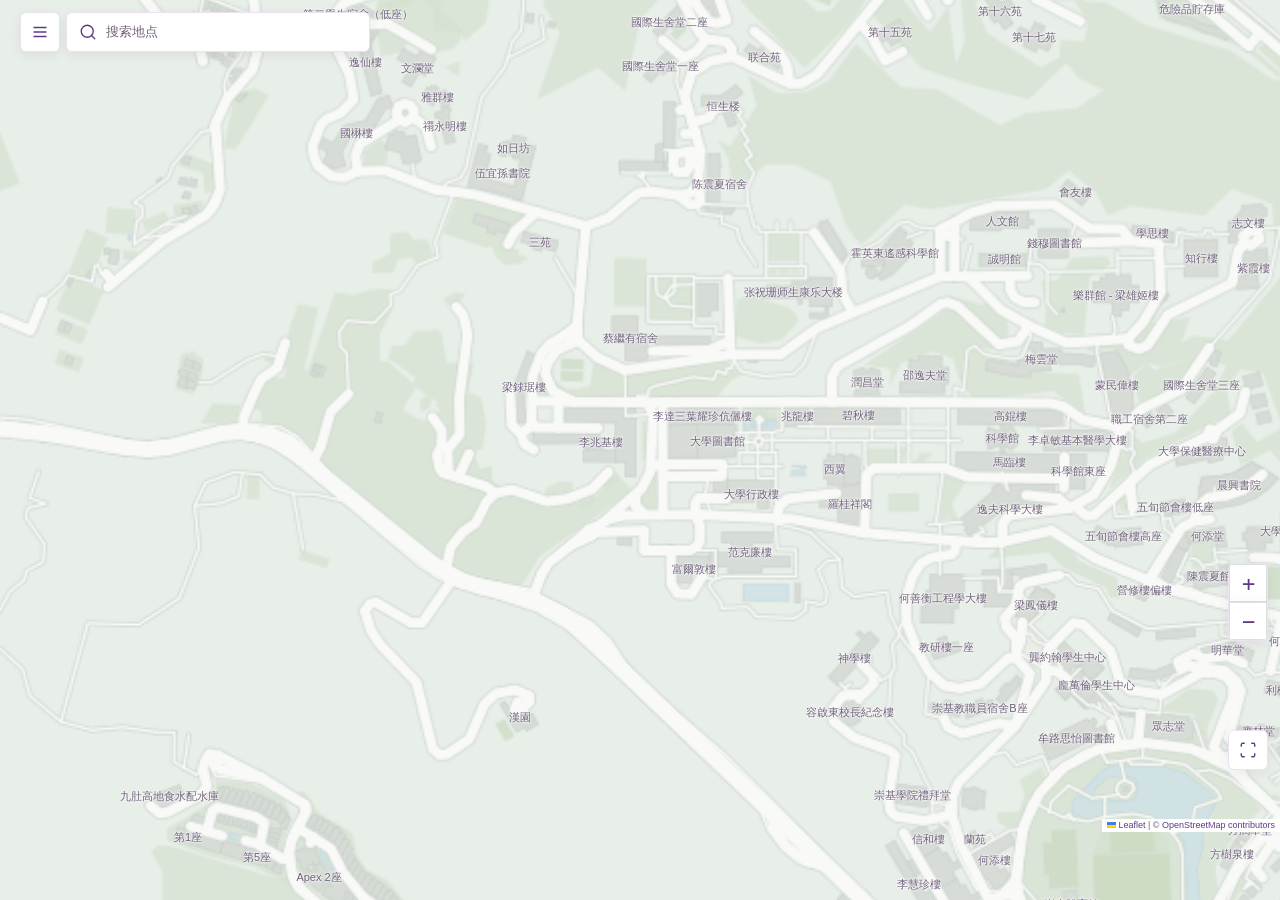
==== index.html @ fd55c0e7 "Add search metadata, canonical URLs, sitemap and share previews" ====
<!doctype html>
<html lang="zh-CN">
<head>
  <meta charset="utf-8">
  <meta name="viewport" content="width=device-width, initial-scale=1">
  <title>CUHK 校园指南｜香港中文大学校巴、餐厅与校园地图</title>
  <meta name="description" content="独立维护的香港中文大学（CUHK）校园指南，提供中大校巴线路与预计到站时间、餐厅营业时间、设施地点搜索及校巴总线路图。非校方官方服务，运营安排以学校最新公告为准。">
  <meta name="robots" content="index, follow, max-image-preview:large">
  <meta name="theme-color" content="#613982">
  <link rel="canonical" href="https://cuhk-campus-guide.github.io/">
  <link rel="icon" href="assets/favicon.svg" type="image/svg+xml">
  <meta property="og:type" content="website">
  <meta property="og:site_name" content="CUHK 校园指南">
  <meta property="og:locale" content="zh_CN">
  <meta property="og:title" content="CUHK 校园指南｜中大校巴与校园地图">
  <meta property="og:description" content="校巴线路、预计到站、餐厅营业时间与校园设施查询。独立维护，非校方官方服务。">
  <meta property="og:url" content="https://cuhk-campus-guide.github.io/">
  <meta property="og:image" content="https://cuhk-campus-guide.github.io/assets/site-preview.jpg">
  <meta property="og:image:type" content="image/jpeg">
  <meta property="og:image:width" content="1200">
  <meta property="og:image:height" content="630">
  <meta property="og:image:alt" content="CUHK 校园指南的紫金色校园地图与校巴位置示意">
  <meta name="twitter:card" content="summary_large_image">
  <meta name="twitter:title" content="CUHK 校园指南｜中大校巴与校园地图">
  <meta name="twitter:description" content="校巴线路、预计到站、餐厅营业时间与校园设施查询。非校方官方服务。">
  <meta name="twitter:image" content="https://cuhk-campus-guide.github.io/assets/site-preview.jpg">
  <meta name="twitter:image:alt" content="CUHK 校园指南的校园地图画面">
  <script type="application/ld+json">
  {
    "@context": "https://schema.org",
    "@graph": [
      {
        "@type": "WebSite",
        "@id": "https://cuhk-campus-guide.github.io/#website",
        "url": "https://cuhk-campus-guide.github.io/",
        "name": "CUHK 校园指南",
        "alternateName": ["中大校园指南", "香港中文大學校園指南", "CUHK Campus Guide"],
        "description": "独立维护的中大校巴、餐厅与校园设施地图，非校方官方服务。",
        "inLanguage": "zh-CN",
        "publisher": {
          "@type": "Organization",
          "name": "CUHK Campus Guide 独立项目",
          "url": "https://cuhk-campus-guide.github.io/",
          "sameAs": "https://github.com/cuhk-campus-guide"
        }
      },
      {
        "@type": "WebPage",
        "@id": "https://cuhk-campus-guide.github.io/#webpage",
        "url": "https://cuhk-campus-guide.github.io/",
        "name": "CUHK 校园指南｜香港中文大学校巴、餐厅与校园地图",
        "isPartOf": {"@id": "https://cuhk-campus-guide.github.io/#website"},
        "about": {"@type": "Place", "name": "香港中文大学 The Chinese University of Hong Kong"},
        "primaryImageOfPage": {"@type": "ImageObject", "url": "https://cuhk-campus-guide.github.io/assets/site-preview.jpg", "width": 1200, "height": 630}
      }
    ]
  }
  </script>
  <link rel="stylesheet" href="demos/ui-modes/assets/leaflet.css">
  <link rel="stylesheet" href="assets/campus_guide.css?v=ca13f6bfe8afc798">
  <style>
    :root {
      --ink: #14211d;
      --muted: #61736d;
      --panel: rgba(255, 255, 255, 0.94);
      --line: rgba(22, 37, 32, 0.14);
      --road: #d08148;
      --main-road: #b94d3e;
      --restaurant: #b35a2a;
      --fast-food: #c58a1b;
      --coffee: #8c5a35;
      --tea: #1f9ca3;
      --park: #7aa665;
      --water: #4d9fb5;
      font-family: Inter, "Segoe UI", "Microsoft YaHei", system-ui, sans-serif;
    }

    * { box-sizing: border-box; }

    body {
      margin: 0;
      color: var(--ink);
      background: #edf1ed;
      overflow: hidden;
    }

    #map {
      position: fixed;
      inset: 0;
      background: #e8eee8;
    }

    .panel {
      display: none;
      position: fixed;
      z-index: 520;
      right: 16px;
      bottom: 16px;
      width: min(340px, calc(100vw - 32px));
      padding: 16px;
      border: 1px solid var(--line);
      border-radius: 8px;
      background: var(--panel);
      box-shadow: 0 18px 40px rgba(24, 36, 31, 0.14);
      backdrop-filter: blur(14px);
    }

    .panel strong {
      display: block;
      margin-bottom: 8px;
      font-size: 15px;
    }

    .row {
      display: grid;
      grid-template-columns: 96px 1fr;
      gap: 12px;
      margin: 4px 0;
      color: var(--muted);
      font-size: 13px;
    }

    .row span:last-child {
      color: var(--ink);
      overflow-wrap: anywhere;
    }

    .bus-route-dock {
      position: fixed;
      z-index: 900;
      left: 50%;
      right: auto;
      bottom: calc(12px + env(safe-area-inset-bottom));
      transform: translateX(-50%);
      width: min(720px, calc(100vw - 24px));
      height: 44px;
      display: flex;
      align-items: center;
      gap: 7px;
      padding: 6px 10px;
      border: 1px solid var(--line);
      border-radius: 8px;
      background: rgba(255, 255, 255, 0.92);
      box-shadow: 0 12px 28px rgba(24, 36, 31, 0.16);
      backdrop-filter: blur(12px);
      overflow-x: auto;
      overflow-y: hidden;
      scrollbar-width: none;
      -webkit-overflow-scrolling: touch;
    }

    .bus-route-dock::-webkit-scrollbar {
      display: none;
    }

    .bus-route-chip {
      flex: 0 0 auto;
      display: inline-flex;
      align-items: center;
      justify-content: center;
      gap: 5px;
      height: 30px;
      min-width: 42px;
      padding: 0 9px;
      border: 1px solid rgba(20, 33, 29, 0.16);
      border-radius: 999px;
      background: #fff;
      color: var(--route-color);
      box-shadow: 0 2px 8px rgba(24, 36, 31, 0.1);
      font: inherit;
      font-size: 12px;
      font-weight: 850;
      line-height: 1;
      cursor: pointer;
      white-space: nowrap;
    }

    .bus-route-chip.is-active {
      border-color: var(--route-color);
      background: var(--route-color);
      color: #fff;
      box-shadow: 0 4px 12px rgba(24, 36, 31, 0.18);
    }

    .bus-route-chip-mark {
      width: 14px;
      height: 0;
      border-top: 4px solid currentColor;
      border-radius: 999px;
    }

    .view-mode-dock {
      position: fixed;
      z-index: 910;
      top: calc(14px + env(safe-area-inset-top));
      left: 50%;
      display: flex;
      gap: 4px;
      width: 126px;
      height: 34px;
      padding: 3px;
      border: 1px solid var(--line);
      border-radius: 8px;
      background: rgba(255, 255, 255, 0.94);
      box-shadow: 0 12px 28px rgba(24, 36, 31, 0.14);
      backdrop-filter: blur(12px);
      transform: translateX(-50%);
    }

    .view-mode-button {
      flex: 1;
      min-width: 0;
      border: 0;
      border-radius: 6px;
      background: transparent;
      color: #5B2C84;
      font: inherit;
      font-size: 12px;
      font-weight: 850;
      cursor: pointer;
    }

    .view-mode-button.is-active {
      background: #5B2C84;
      color: #fff;
    }

    .metro-panel {
      position: fixed;
      z-index: 820;
      inset: 0;
      padding: calc(14px + env(safe-area-inset-top)) 16px calc(56px + env(safe-area-inset-bottom));
      background: #EAD8F7;
      overflow: auto;
    }

    .metro-panel[hidden] {
      display: none;
    }

    body.is-metro-mode .bus-route-dock,
    body.is-metro-mode .leaflet-control-container,
    body.is-metro-mode .route-message-panel {
      display: none !important;
    }

    .metro-list {
      display: grid;
      gap: 10px;
      width: min(720px, 100%);
      margin: 0 auto;
    }

    .metro-card {
      position: relative;
      border: 1px solid rgba(91, 44, 132, 0.12);
      border-radius: 8px;
      background: rgba(255, 255, 255, 0.96);
      box-shadow: 0 8px 20px rgba(91, 44, 132, 0.10);
      overflow: hidden;
    }

    .metro-card.is-expanded {
      border-color: rgba(91, 44, 132, 0.24);
      box-shadow: 0 12px 30px rgba(91, 44, 132, 0.16);
    }

    .metro-main {
      position: relative;
      display: grid;
      grid-template-columns: 42px 1fr auto;
      align-items: center;
      gap: 12px;
      min-height: 62px;
      padding: 10px 14px 10px 18px;
      cursor: pointer;
    }

    .metro-rail {
      position: absolute;
      top: 0;
      bottom: 0;
      left: 0;
      width: 5px;
      background: var(--route-color);
    }

    .metro-badge {
      display: grid;
      place-items: center;
      width: 38px;
      height: 38px;
      border-radius: 999px;
      background: var(--route-color);
      color: var(--route-text, #fff);
      font-size: 13px;
      font-weight: 900;
      line-height: 1;
    }

    .metro-copy {
      min-width: 0;
    }

    .metro-route {
      color: #5B2C84;
      font-size: 12px;
      font-weight: 850;
      line-height: 1.25;
      overflow: hidden;
      text-overflow: ellipsis;
      white-space: nowrap;
    }

    .metro-next {
      margin-top: 3px;
      color: #241331;
      font-size: 16px;
      font-weight: 850;
      line-height: 1.25;
      overflow: hidden;
      text-overflow: ellipsis;
      white-space: nowrap;
    }

    .metro-eta {
      color: #241331;
      font-size: 14px;
      font-weight: 900;
      line-height: 1.2;
      text-align: right;
      white-space: nowrap;
    }

    .lcd-panel {
      margin: 0 12px 12px 18px;
      padding: 12px;
      border-radius: 8px;
      background: #20142D;
      color: #F3EAF9;
    }

    .lcd-scroll {
      overflow-x: auto;
      overflow-y: hidden;
      scrollbar-width: none;
      -webkit-overflow-scrolling: touch;
    }

    .lcd-scroll::-webkit-scrollbar {
      display: none;
    }

    .lcd-track {
      display: inline-flex;
      align-items: flex-start;
      min-width: 100%;
      padding: 30px 4px 2px;
    }

    .lcd-stop {
      position: relative;
      z-index: 1;
      flex: 0 0 94px;
      min-height: 50px;
      padding-top: 22px;
      text-align: center;
    }

    .lcd-stop.has-bus {
      z-index: 5;
    }

    .lcd-segment {
      position: absolute;
      z-index: 0;
      top: 0;
      left: 50%;
      width: 100%;
      height: 6px;
      border-radius: 999px;
      background: var(--route-color);
      transform: translateY(-50%);
    }

    .lcd-segment::before,
    .lcd-segment::after {
      content: "";
      position: absolute;
      top: 0;
      bottom: 0;
      border-radius: inherit;
    }

    .lcd-stop.is-terminal .lcd-segment {
      display: none;
    }

    .lcd-segment.is-passed {
      background: rgba(255, 255, 255, 0.22);
    }

    .lcd-segment.is-next {
      background: rgba(255, 255, 255, 0.34);
    }

    .lcd-segment.is-upcoming {
      background: #E0B33C;
      box-shadow: 0 0 9px rgba(224, 179, 60, 0.42);
    }

    .lcd-segment.has-bus {
      background: rgba(255, 255, 255, 0.24);
    }

    .lcd-segment.has-bus::before {
      left: var(--bus-progress, 52%);
      right: 0;
      background: #E0B33C;
      box-shadow: 0 0 10px rgba(224, 179, 60, 0.54);
      transition: left 950ms linear;
    }

    .lcd-bus-model {
      position: absolute;
      z-index: 4;
      top: 0;
      left: var(--bus-left, 102%);
      width: 28px;
      height: 16px;
      border: 2px solid #E0B33C;
      border-radius: 5px 7px 5px 5px;
      background: #5B2C84;
      box-shadow: 0 0 14px rgba(224, 179, 60, 0.56);
      transform: translate(-50%, -50%);
      transition: left 950ms linear;
    }

    .lcd-stop.is-first .lcd-bus-model {
      left: var(--bus-left, 50%);
    }

    .lcd-bus-model::before {
      content: "";
      position: absolute;
      top: 3px;
      left: 5px;
      right: 5px;
      height: 5px;
      border-radius: 2px;
      background: rgba(255, 255, 255, 0.86);
    }

    .lcd-bus-model::after {
      content: "";
      position: absolute;
      left: 5px;
      right: 5px;
      bottom: -5px;
      height: 5px;
      background:
        radial-gradient(circle, #E0B33C 0 3px, transparent 3.2px) left center / 7px 5px no-repeat,
        radial-gradient(circle, #E0B33C 0 3px, transparent 3.2px) right center / 7px 5px no-repeat;
    }

    .lcd-dot {
      position: absolute;
      z-index: 1;
      top: 0;
      left: 50%;
      width: 16px;
      height: 16px;
      border: 3px solid var(--route-color);
      border-radius: 999px;
      background: #20142D;
      transform: translate(-50%, -50%);
    }

    .lcd-stop.is-passed .lcd-dot {
      border-color: rgba(255, 255, 255, 0.34);
      background: rgba(255, 255, 255, 0.34);
    }

    .lcd-stop.is-next .lcd-dot {
      width: 22px;
      height: 22px;
      border-color: #E0B33C;
      background: #E0B33C;
      box-shadow: 0 0 16px rgba(224, 179, 60, 0.76);
      animation: none;
    }

    .lcd-stop.is-upcoming .lcd-dot {
      border-color: #E0B33C;
      background: #E0B33C;
      box-shadow: 0 0 10px rgba(224, 179, 60, 0.45);
    }

    .lcd-name {
      color: rgba(243, 234, 249, 0.7);
      font-size: 11px;
      font-weight: 750;
      line-height: 1.2;
      white-space: normal;
    }

    .lcd-stop.is-next .lcd-name {
      color: #fff;
      font-weight: 900;
    }

    @keyframes lcdPulse {
      0%, 100% { opacity: 1; transform: translate(-50%, -50%) scale(1); }
      50% { opacity: 0.36; transform: translate(-50%, -50%) scale(1.24); }
    }

    .route-message-panel {
      position: fixed;
      z-index: 890;
      left: 16px;
      bottom: calc(72px + env(safe-area-inset-bottom));
      width: min(360px, calc(100vw - 32px));
      padding: 12px;
      border: 1px solid var(--line);
      border-radius: 8px;
      background: rgba(255, 255, 255, 0.94);
      box-shadow: 0 14px 34px rgba(24, 36, 31, 0.14);
      backdrop-filter: blur(12px);
      font-size: 12px;
    }

    .route-message-panel[hidden] {
      display: none;
    }

    .route-message-panel strong {
      display: block;
      margin-bottom: 7px;
      font-size: 13px;
    }

    .route-message-body {
      display: grid;
      gap: 7px;
    }

    .route-report-row {
      display: grid;
      gap: 2px;
      color: var(--ink);
      line-height: 1.28;
    }

    .route-report-row small {
      color: var(--muted);
      font-size: 11px;
      line-height: 1.25;
    }

    .route-report-empty {
      color: var(--muted);
    }

    .leaflet-control-layers,
    .leaflet-bar a {
      border: 1px solid var(--line) !important;
      box-shadow: 0 12px 28px rgba(24, 36, 31, 0.14) !important;
    }

    .leaflet-control-layers {
      border-radius: 8px;
      padding: 10px 12px;
      background: var(--panel);
    }

    .leaflet-control-layers label {
      margin: 6px 0;
      font-size: 13px;
    }

    .leaflet-bottom .leaflet-control {
      margin-bottom: 68px;
    }

    .poi-marker {
      display: grid;
      place-items: center;
      width: 20px;
      height: 20px;
      border: 2px solid #fff;
      background: var(--poi-color, var(--coffee));
      box-shadow: 0 2px 8px rgba(20, 33, 29, 0.25);
      color: #fff;
      font-size: 10px;
      font-weight: 850;
      line-height: 1;
      text-shadow: 0 1px 2px rgba(20, 33, 29, 0.32);
    }

    .poi-marker-glyph {
      position: relative;
      z-index: 1;
    }

    .poi-circle {
      border-radius: 999px;
    }

    .poi-diamond {
      transform: rotate(45deg);
      border-radius: 2px;
    }

    .poi-diamond .poi-marker-glyph {
      transform: rotate(-45deg);
    }

    .poi-square {
      border-radius: 3px;
    }

    .poi-triangle {
      border: 0;
      clip-path: polygon(50% 0, 100% 100%, 0 100%);
    }

    .poi-triangle .poi-marker-glyph {
      transform: translateY(2px);
    }

    .poi-plus {
      position: relative;
      border-radius: 3px;
    }

    .poi-plus .poi-marker-glyph {
      color: var(--poi-color, var(--coffee));
      text-shadow: none;
    }

    .poi-plus::before,
    .poi-plus::after {
      content: "";
      position: absolute;
      background: #fff;
      inset: 5px 2px;
    }

    .poi-plus::after {
      inset: 2px 5px;
    }

    .poi-glyph {
      width: 24px;
      height: 24px;
      border: 0;
      background: transparent;
      box-shadow: none;
      color: #fff;
      font-size: 18px;
      font-weight: 950;
      text-shadow:
        -1.2px -1.2px 0 #FFB000,
        1.2px -1.2px 0 #FFB000,
        -1.2px 1.2px 0 #FFB000,
        1.2px 1.2px 0 #FFB000,
        0 2px 5px rgba(155, 92, 0, 0.36);
    }

    .poi-cross {
      border: 0;
      clip-path: polygon(35% 0, 65% 0, 65% 35%, 100% 35%, 100% 65%, 65% 65%, 65% 100%, 35% 100%, 35% 65%, 0 65%, 0 35%, 35% 35%);
    }

    .poi-house {
      border-radius: 1px;
      clip-path: polygon(50% 0, 100% 40%, 86% 100%, 14% 100%, 0 40%);
    }

    .poi-hex {
      border-radius: 0;
      clip-path: polygon(25% 0, 75% 0, 100% 50%, 75% 100%, 25% 100%, 0 50%);
    }

    .poi-layer-swatch {
      flex: 0 0 auto;
      display: grid;
      place-items: center;
      width: 14px;
      height: 14px;
      margin-top: 2px;
      border: 2px solid #fff;
      background: currentColor;
      box-shadow: 0 1px 4px rgba(20, 33, 29, 0.2);
      color: #fff;
      font-size: 8px;
      font-weight: 850;
      line-height: 1;
    }

    .poi-layer-swatch.circle {
      border-radius: 999px;
    }

    .poi-layer-swatch.diamond {
      transform: rotate(45deg);
      border-radius: 2px;
    }

    .poi-layer-swatch.diamond span {
      transform: rotate(-45deg);
    }

    .poi-layer-swatch.square {
      border-radius: 3px;
    }

    .poi-layer-swatch.triangle {
      border: 0;
      clip-path: polygon(50% 0, 100% 100%, 0 100%);
    }

    .poi-layer-swatch.triangle span {
      transform: translateY(1px);
    }

    .poi-layer-swatch.glyph {
      border: 0;
      background: transparent;
      box-shadow: none;
      color: #fff !important;
      font-size: 12px;
      font-weight: 950;
      text-shadow:
        -1px -1px 0 #FFB000,
        1px -1px 0 #FFB000,
        -1px 1px 0 #FFB000,
        1px 1px 0 #FFB000,
        0 1px 3px rgba(155, 92, 0, 0.34);
    }

    .poi-layer-swatch.cross {
      border: 0;
      clip-path: polygon(35% 0, 65% 0, 65% 35%, 100% 35%, 100% 65%, 65% 65%, 65% 100%, 35% 100%, 35% 65%, 0 65%, 0 35%, 35% 35%);
    }

    .poi-layer-swatch.house {
      border-radius: 1px;
      clip-path: polygon(50% 0, 100% 40%, 86% 100%, 14% 100%, 0 40%);
    }

    .poi-layer-swatch.hex {
      border-radius: 0;
      clip-path: polygon(25% 0, 75% 0, 100% 50%, 75% 100%, 25% 100%, 0 50%);
    }

    .poi-layer-swatch-group {
      display: inline-flex;
      align-items: center;
      gap: 2px;
      margin-top: 2px;
    }

    .poi-layer-swatch-group .poi-layer-swatch {
      width: 13px;
      height: 13px;
      margin-top: 0;
      font-size: 7px;
    }

    .bus-stop-marker {
      display: grid;
      place-items: center;
      width: 22px;
      height: 22px;
      border: 2px solid #fff;
      border-radius: 6px;
      background: #26332f;
      color: #fff;
      box-shadow: 0 2px 8px rgba(20, 33, 29, 0.24);
      font-size: 11px;
      font-weight: 850;
      line-height: 1;
    }

    .bus-stop-direction-marker {
      display: grid;
      place-items: center;
      min-width: 18px;
      height: 16px;
      padding: 0 4px;
      border: 1px solid rgba(38, 51, 47, 0.24);
      border-left: 3px solid var(--route-color);
      border-radius: 5px;
      background: #fff;
      color: var(--route-color);
      box-shadow: 0 2px 7px rgba(20, 33, 29, 0.2);
      font-size: 10px;
      font-weight: 850;
      line-height: 1;
      white-space: nowrap;
    }

    .bus-route-label {
      display: inline-flex;
      align-items: center;
      justify-content: center;
      min-width: 24px;
      height: 20px;
      padding: 0 6px;
      border: 2px solid #fff;
      border-radius: 999px;
      background: var(--route-color);
      color: #fff;
      box-shadow: 0 2px 8px rgba(20, 33, 29, 0.22);
      font-size: 11px;
      font-weight: 800;
      line-height: 1;
      white-space: nowrap;
    }

    .bus-vehicle-marker {
      position: relative;
      display: grid;
      place-items: center;
      box-sizing: border-box;
      width: 38px;
      height: 22px;
      padding: 0 10px 0 6px;
      border: 2px solid #fff;
      border-radius: 5px;
      background: var(--route-color);
      color: #fff;
      box-shadow: 0 3px 10px rgba(20, 33, 29, 0.28);
      font-size: 9px;
      font-weight: 850;
      line-height: 1;
      clip-path: polygon(0 0, calc(100% - 8px) 0, 100% 50%, calc(100% - 8px) 100%, 0 100%);
      transform-origin: center;
      transform: rotate(var(--vehicle-bearing));
    }

    .bus-vehicle-label {
      display: grid;
      place-items: center;
      min-width: 18px;
      height: 14px;
      padding: 0 3px;
      border-radius: 4px;
      background: #fff;
      color: var(--route-color);
      font-size: 9px;
      font-weight: 850;
      line-height: 1;
      transform: rotate(var(--label-bearing));
      transform-origin: center;
    }

    .passenger-report-marker {
      display: grid;
      place-items: center;
      width: 28px;
      height: 28px;
      border: 2px solid #fff;
      border-radius: 999px;
      background: #146aa0;
      box-shadow: 0 4px 14px rgba(20, 33, 29, 0.32);
      color: #fff;
      font-size: 11px;
      font-weight: 900;
      line-height: 1;
    }

    .gps-collector {
      position: fixed;
      z-index: 910;
      top: calc(14px + env(safe-area-inset-top));
      left: 58px;
      width: min(316px, calc(100vw - 116px));
      padding: 10px;
      border: 1px solid var(--line);
      border-radius: 8px;
      background: rgba(255, 255, 255, 0.94);
      box-shadow: 0 12px 28px rgba(24, 36, 31, 0.15);
      backdrop-filter: blur(12px);
    }

    .gps-collector[hidden] {
      display: none !important;
    }

    .gps-collector.is-recording {
      border-color: rgba(25, 112, 78, 0.34);
      box-shadow: 0 14px 34px rgba(25, 112, 78, 0.18);
    }

    .gps-head {
      display: flex;
      align-items: center;
      justify-content: space-between;
      gap: 10px;
      margin-bottom: 8px;
      font-size: 12px;
    }

    .gps-head strong {
      font-size: 13px;
    }

    .gps-status {
      color: var(--muted);
      font-size: 12px;
      white-space: nowrap;
    }

    .gps-fields {
      display: grid;
      grid-template-columns: 1fr 1fr;
      gap: 6px;
      margin-bottom: 8px;
    }

    .gps-fields label {
      display: grid;
      gap: 3px;
      min-width: 0;
      color: var(--muted);
      font-size: 10px;
      font-weight: 750;
      line-height: 1.1;
    }

    .gps-fields label.wide {
      grid-column: 1 / -1;
    }

    .gps-fields select,
    .gps-fields input {
      width: 100%;
      min-width: 0;
      height: 30px;
      border: 1px solid rgba(20, 33, 29, 0.16);
      border-radius: 7px;
      background: #fff;
      color: var(--ink);
      font: inherit;
      font-size: 12px;
      font-weight: 700;
      outline: none;
    }

    .gps-fields select {
      padding: 0 6px;
    }

    .gps-fields input {
      padding: 0 8px;
    }

    .gps-actions {
      display: flex;
      gap: 6px;
    }

    .gps-event-actions {
      margin-top: 6px;
    }

    .gps-actions button {
      flex: 1 1 0;
      min-width: 0;
      height: 30px;
      border: 1px solid rgba(20, 33, 29, 0.16);
      border-radius: 7px;
      background: #fff;
      color: var(--ink);
      font: inherit;
      font-size: 12px;
      font-weight: 800;
      cursor: pointer;
    }

    .gps-actions button.primary {
      border-color: #19704e;
      background: #19704e;
      color: #fff;
    }

    .gps-actions button:disabled {
      cursor: not-allowed;
      opacity: 0.45;
    }

    .boarding-confirm {
      display: grid;
      gap: 7px;
      margin-top: 8px;
      padding: 8px;
      border: 1px solid rgba(20, 33, 29, 0.14);
      border-radius: 8px;
      background: rgba(246, 248, 244, 0.96);
    }

    .boarding-confirm[hidden] {
      display: none;
    }

    .boarding-confirm-text {
      color: var(--ink);
      font-size: 12px;
      font-weight: 850;
      line-height: 1.35;
    }

    .boarding-candidates {
      display: grid;
      gap: 6px;
    }

    .boarding-candidate {
      display: grid;
      gap: 2px;
      width: 100%;
      min-height: 44px;
      padding: 7px 8px;
      border: 1px solid rgba(20, 33, 29, 0.15);
      border-radius: 7px;
      background: #fff;
      color: var(--ink);
      font: inherit;
      text-align: left;
      cursor: pointer;
    }

    .boarding-candidate strong {
      display: flex;
      align-items: center;
      gap: 6px;
      min-width: 0;
      font-size: 12px;
      line-height: 1.25;
    }

    .boarding-candidate i {
      display: inline-block;
      flex: 0 0 auto;
      width: 10px;
      height: 10px;
      border-radius: 999px;
    }

    .boarding-candidate small {
      color: var(--muted);
      font-size: 11px;
      font-weight: 700;
      line-height: 1.25;
    }

    .gps-stats {
      display: grid;
      grid-template-columns: repeat(4, minmax(0, 1fr));
      gap: 6px;
      margin-top: 8px;
      color: var(--muted);
      font-size: 11px;
      line-height: 1.25;
    }

    .gps-stats span {
      display: block;
      min-width: 0;
      overflow: hidden;
      text-overflow: ellipsis;
      white-space: nowrap;
    }

    .gps-live-marker,
    .gps-sample-marker {
      display: block;
      border: 2px solid #fff;
      border-radius: 999px;
      box-shadow: 0 2px 9px rgba(20, 33, 29, 0.28);
    }

    .gps-live-marker {
      position: relative;
      width: 18px;
      height: 18px;
      background: #19704e;
    }

    .gps-live-marker::after {
      content: "";
      position: absolute;
      inset: -7px;
      border: 2px solid rgba(25, 112, 78, 0.28);
      border-radius: 999px;
    }

    .gps-sample-marker {
      width: 9px;
      height: 9px;
      background: #19704e;
      opacity: 0.78;
    }

    .gps-event-marker {
      display: grid;
      place-items: center;
      width: 22px;
      height: 22px;
      border: 2px solid #fff;
      border-radius: 999px;
      background: #19704e;
      box-shadow: 0 3px 10px rgba(20, 33, 29, 0.3);
      color: #fff;
      font-size: 11px;
      font-weight: 900;
      line-height: 1;
    }

    .gps-event-depart {
      background: #b45f18;
    }

    .gps-event-alight {
      background: #b45f18;
    }

    .route-key {
      display: inline-flex;
      align-items: flex-start;
      gap: 6px;
      max-width: 250px;
    }

    .route-swatch {
      flex: 0 0 auto;
      width: 18px;
      height: 0;
      margin-top: 6px;
      border-top: 4px solid currentColor;
      border-radius: 999px;
    }

    .route-key-text {
      display: grid;
      gap: 2px;
      min-width: 0;
      line-height: 1.22;
    }

    .route-key small {
      color: var(--muted);
      font-size: 11px;
      white-space: normal;
      overflow-wrap: anywhere;
    }

    .loading {
      position: fixed;
      z-index: 930;
      left: 16px;
      bottom: calc(72px + env(safe-area-inset-bottom));
      max-width: min(420px, calc(100vw - 32px));
      padding: 12px 14px;
      border: 1px solid var(--line);
      border-radius: 8px;
      background: var(--panel);
      color: var(--muted);
      font-size: 13px;
      box-shadow: 0 18px 40px rgba(24, 36, 31, 0.14);
    }

    .loading.error {
      color: #9b2f26;
    }

    @media (max-width: 720px) {
      .view-mode-dock {
        top: calc(8px + env(safe-area-inset-top));
        width: 116px;
        height: 32px;
      }

      .view-mode-button {
        font-size: 11px;
      }

      .metro-panel {
        padding: calc(10px + env(safe-area-inset-top)) 10px calc(54px + env(safe-area-inset-bottom));
      }

      .metro-list {
        gap: 8px;
      }

      .metro-main {
        grid-template-columns: 38px 1fr auto;
        min-height: 58px;
        gap: 10px;
        padding: 9px 12px 9px 16px;
      }

      .metro-badge {
        width: 34px;
        height: 34px;
        font-size: 12px;
      }

      .metro-next {
        font-size: 15px;
      }

      .metro-eta {
        font-size: 13px;
      }

      .lcd-stop {
        flex-basis: 78px;
      }

      .bus-route-dock {
        bottom: calc(10px + env(safe-area-inset-bottom));
        width: min(520px, calc(100vw - 16px));
        height: 40px;
        gap: 6px;
        padding: 6px 8px;
      }

      .bus-route-chip {
        height: 28px;
        min-width: 38px;
        padding: 0 8px;
        font-size: 11px;
      }

      .bus-route-chip-mark {
        width: 12px;
        border-top-width: 3px;
      }

      .route-message-panel {
        left: 8px;
        bottom: calc(58px + env(safe-area-inset-bottom));
        width: min(312px, calc(100vw - 16px));
        padding: 10px;
      }

      .leaflet-left .leaflet-control {
        margin-left: 8px;
        margin-top: 8px;
      }

      .leaflet-right .leaflet-control {
        margin-right: 8px;
        margin-top: 8px;
      }

      .leaflet-bar a {
        width: 30px;
        height: 30px;
        line-height: 30px;
        font-size: 16px;
      }

      .gps-collector {
        top: calc(8px + env(safe-area-inset-top));
        left: 48px;
        width: min(304px, calc(100vw - 104px));
        padding: 8px;
      }

      .gps-head {
        margin-bottom: 6px;
      }

      .gps-actions button {
        height: 28px;
        font-size: 11px;
      }

      .gps-stats {
        gap: 4px;
        grid-template-columns: repeat(2, minmax(0, 1fr));
        font-size: 10px;
      }

      .gps-fields select,
      .gps-fields input {
        height: 28px;
        font-size: 11px;
      }

      .leaflet-control-layers:not(.leaflet-control-layers-expanded) {
        width: 32px;
        height: 32px;
        overflow: hidden;
        padding: 0;
      }

      .leaflet-control-layers-toggle {
        width: 30px !important;
        height: 30px !important;
        background-size: 16px 16px;
      }

      .leaflet-control-layers {
        width: min(236px, calc(100vw - 64px));
        max-height: min(46vh, 360px);
        overflow: auto;
        padding: 7px 8px;
        border-radius: 7px;
      }

      .leaflet-control-layers label {
        margin: 3px 0;
        font-size: 12px;
      }

      .leaflet-bottom .leaflet-control {
        margin-bottom: 62px;
      }

      .route-key {
        max-width: 198px;
        gap: 5px;
      }

      .route-swatch {
        width: 14px;
        margin-top: 5px;
        border-top-width: 3px;
      }

      .route-key-text {
        line-height: 1.16;
      }

      .route-key small {
        font-size: 10px;
      }

      .poi-layer-swatch-group {
        gap: 1px;
      }

      .poi-layer-swatch-group .poi-layer-swatch {
        width: 11px;
        height: 11px;
        font-size: 6px;
      }

      .panel {
        left: 12px;
        right: 12px;
        bottom: 12px;
        width: auto;
      }

      .loading {
        left: 10px;
        right: 10px;
        bottom: calc(66px + env(safe-area-inset-bottom));
        max-width: none;
      }
    }
    .activity-building-marker { color: #E7AF12; font-size: 26px; line-height: 28px; text-align: center; text-shadow: 0 1px 2px #5B2C84; }
    .campus-event { margin: 8px 0; border-top: 1px solid #e6ddee; padding-top: 6px; }
  </style>
</head>
<body>
  <noscript><main style="padding:24px;background:white;color:#613982;position:relative;z-index:2000"><h1>CUHK 校园指南</h1><p>香港中文大学校巴、餐厅营业时间及校园设施地图。地图与地点搜索需要启用 JavaScript。</p><p>本项目独立维护，非校方官方服务。校巴安排请以<a href="https://transport.cuhk.edu.hk/">中大交通处</a>公告为准。</p><p><a href="demos/shuttle-atlas/">校巴线路图</a> · <a href="https://www.fno.cuhk.edu.hk/staff/on-campus-catering-outlets/">校方餐饮资料</a></p></main></noscript>
  <span id="count" hidden>正在加载 OSM 数据</span>
  <nav id="viewModeDock" class="view-mode-dock" aria-label="视图切换">
    <button class="view-mode-button is-active" type="button" data-mode="map">地图</button>
    <button class="view-mode-button" type="button" data-mode="metro">线路图</button>
  </nav>
  <nav id="busRouteDock" class="bus-route-dock" hidden aria-label="预计到下一站"></nav>
  <section id="routeMessagePanel" class="route-message-panel" aria-label="线路消息" hidden>
    <strong id="routeMessageTitle">线路消息</strong>
    <div id="routeMessageBody" class="route-message-body"></div>
  </section>
  <section id="metroPanel" class="metro-panel" aria-label="车辆到站" hidden>
    <header class="metro-heading"><div><h1>车辆到站</h1><p>时刻表估算 · 预计到下一站</p></div><button id="metroMapButton" aria-label="返回地图" title="返回地图"><i data-lucide="map"></i></button></header>
    <div id="metroList" class="metro-list"></div>
  </section>
  <main id="map" aria-label="香港中文大学地图"></main>
  <section class="panel" aria-hidden="true">
    <strong>香港中文大学</strong>
    <div id="stats">
      <div class="row"><span>状态</span><span>正在读取 OpenStreetMap / Overpass</span></div>
    </div>
  </section>
  <div id="loading" class="loading" hidden></div>

  <script src="demos/ui-modes/assets/leaflet.js"></script>
  <script src="data/campus_updates.js?v=20261025.2"></script>
  <script src="data/cuhk_bus_routes.js?v=20261026.trip-anchor"></script>
  <script src="data/eta_prediction.js?v=20261025.2"></script>
  <script src="data/eta_model.js?v=20261026.rollback"></script>
  <script src="data/transport_route_schemes.js?v=20261025.2"></script>
  <script src="data/cuhk_dining_pois.js?v=20261026.1"></script>
  <script src="demos/ui-modes/assets/lucide.js"></script>
  <script src="assets/campus_coordinates.js?v=20261026.5"></script>
  <script src="data/campus_guide.js?v=f0caa163d0075509"></script>
  <script src="assets/campus_guide_core.js?v=653f0753df60a9ef"></script>
  <script src="assets/campus_walkways.js?v=d353767870abbf56"></script>
  <script src="assets/mtr_arrivals.js?v=3beab2c08ec0ea3a"></script>
  <script src="assets/mtr_station.js?v=f4ecfe657445e6cd"></script>
  <script src="assets/public_bus_arrivals.js?v=12b2c4d74c2d7d04"></script>
  <script src="assets/campus_guide_ui.js?v=web-gps-20261113"></script>
  <script>
    const OVERPASS_ENDPOINT = "https://overpass-api.de/api/interpreter";
    const CUHK_CENTER = [22.4194, 114.2072];
    const CUHK_QUERY_BBOX = "22.4095,114.1965,22.4308,114.2168";
    const ENABLE_WEB_GPS_COLLECTION = false;
    const ENABLE_WEB_PASSENGER_REPORTS = false;
    const TRANSPORT_ROUTE_SCHEME = CUHK_TRANSPORT_ROUTE_SCHEMES.normalizeSchemeId(
      new URLSearchParams(window.location.search).get("routeScheme")
    );
    CUHK_TRANSPORT_ROUTE_SCHEMES.applyTransportRouteScheme(CUHK_BUS_DATA, TRANSPORT_ROUTE_SCHEME);
    CUHK_CAMPUS_UPDATES.applyTemporaryStops(CUHK_BUS_DATA);
    CUHK_ETA_PREDICTION.setModel(CUHK_ETA_MODEL);
    const CUHK_BOUNDARY = {"type":"FeatureCollection","name":"cuhk_boundary","features":[{"type":"Feature","properties":{"place_id":236906226,"osm_type":"relation","osm_id":7802779,"place_rank":30,"category":"amenity","type":"university","importance":0.5740136743893479,"addresstype":"amenity","name":"香港中文大學 The Chinese University of Hong Kong","display_name":"香港中文大學 The Chinese University of Hong Kong, 吐露港公路 Tolo Highway, 馬料水 Ma Liu Shui, 沙田區 Sha Tin District, 新界 New Territories, 香港 Hong Kong, 中国"},"bbox":[114.1989273,22.4118499,114.2149419,22.4282506],"geometry":{"type":"MultiPolygon","coordinates":[[[[114.1989273,22.420666],[114.199642,22.4202753],[114.2003731,22.4210724],[114.200704,22.4213777],[114.2016581,22.421772],[114.2017691,22.4218953],[114.202132,22.4218327],[114.2020194,22.4214373],[114.2022907,22.4213608],[114.2024353,22.4211954],[114.2028857,22.4211027],[114.2030896,22.4209926],[114.2027308,22.4203735],[114.2025878,22.4199701],[114.2025616,22.4196744],[114.2025614,22.4194885],[114.2028758,22.419171],[114.2033442,22.4191782],[114.2035379,22.4191645],[114.203815,22.4192253],[114.2038358,22.4192013],[114.2039026,22.4191243],[114.204022,22.4189944],[114.2030241,22.4183383],[114.2029125,22.4181271],[114.2028578,22.4180644],[114.2031123,22.4179704],[114.2035722,22.4177426],[114.2037795,22.4175748],[114.2039816,22.4173202],[114.2040202,22.4172716],[114.2047148,22.4166341],[114.2048715,22.4165201],[114.2051874,22.4162672],[114.2054268,22.4160438],[114.2055478,22.4159171],[114.2057114,22.4157485],[114.2059287,22.4155328],[114.206107,22.4153766],[114.2062371,22.4152674],[114.2063634,22.4151473],[114.206568,22.4149601],[114.2068506,22.4146876],[114.2070579,22.4145137],[114.2072241,22.4143476],[114.2074406,22.4141262],[114.2076861,22.4138795],[114.2084632,22.4132185],[114.2086775,22.4130374],[114.208906,22.4128415],[114.2095795,22.4123476],[114.2097652,22.4121691],[114.2099493,22.4124928],[114.2099144,22.4126937],[114.2098384,22.4126866],[114.2098179,22.4128325],[114.2098962,22.4128422],[114.2098679,22.4129759],[114.2098547,22.4129989],[114.2098646,22.4132064],[114.2098734,22.4133903],[114.2098606,22.4135546],[114.2098955,22.4137195],[114.2099123,22.4138522],[114.2100678,22.4137871],[114.2101986,22.4141621],[114.2103287,22.4146109],[114.2104863,22.4148372],[114.2105359,22.4147963],[114.2106871,22.4149788],[114.2108185,22.4151149],[114.2113571,22.4155953],[114.2122307,22.4164381],[114.2122255,22.4167528],[114.2126234,22.4174038],[114.2127054,22.4174334],[114.2127475,22.4174486],[114.2127949,22.4175188],[114.2132041,22.4184984],[114.2132385,22.4190656],[114.2131892,22.4200923],[114.212968,22.4209469],[114.2127529,22.4215266],[114.2124381,22.4221395],[114.2120463,22.4226383],[114.2113757,22.4233631],[114.2105776,22.4239816],[114.2104964,22.4240379],[114.2087445,22.4251871],[114.2038324,22.4282506],[114.2037284,22.4281515],[114.2036024,22.4282438],[114.2035863,22.4282237],[114.203577,22.4282036],[114.2036453,22.4281735],[114.2036701,22.4281425],[114.203696,22.4279013],[114.2035505,22.4278856],[114.2035547,22.427849],[114.2026977,22.4277688],[114.2027152,22.4277359],[114.2029432,22.4273076],[114.2031404,22.4272489],[114.2033823,22.4271769],[114.2034411,22.4271954],[114.2035278,22.4270207],[114.2037792,22.4270308],[114.2038149,22.4269849],[114.2038693,22.4267979],[114.2039523,22.4265689],[114.2042499,22.4262814],[114.2044401,22.4261493],[114.204409,22.4261477],[114.2045198,22.4258309],[114.2043101,22.4258122],[114.2040033,22.4256639],[114.2034647,22.4252791],[114.2031165,22.4252415],[114.2026514,22.4251978],[114.2023626,22.425113],[114.2021775,22.4250114],[114.2019519,22.424994],[114.2016656,22.4246873],[114.2014771,22.4244397],[114.2012529,22.4242165],[114.2006354,22.4240586],[114.2004817,22.4235921],[114.2004821,22.4231141],[114.2001972,22.4226039],[114.2004372,22.4219078],[114.1996488,22.4211863],[114.1992714,22.421305],[114.1989273,22.420666]],[[114.2020675,22.4245777],[114.2022078,22.42481],[114.2023204,22.4248943],[114.2025189,22.4249836],[114.2028569,22.4250431],[114.2034845,22.4250977],[114.2036884,22.425172],[114.2041175,22.4254348],[114.2043804,22.4256332],[114.2045574,22.4257125],[114.2046969,22.4257274],[114.2050992,22.4256927],[114.2060254,22.4255591],[114.2055552,22.4251274],[114.2053774,22.4251676],[114.2051993,22.4255935],[114.2046851,22.4256786],[114.2040636,22.4249538],[114.2040143,22.4246722],[114.2036213,22.4246811],[114.2035784,22.4242819],[114.2039003,22.4242671],[114.2038531,22.423918],[114.2037385,22.4237267],[114.204021,22.4226083],[114.2037248,22.4226088],[114.203565,22.422291],[114.2033343,22.4223951],[114.2035462,22.4229274],[114.2031466,22.4233075],[114.202888,22.4233125],[114.202653,22.4229059],[114.2024706,22.4228166],[114.2023365,22.4228364],[114.2022775,22.4229158],[114.2022829,22.4230447],[114.2025774,22.4235505],[114.2022775,22.4242894],[114.2020675,22.4245777]]],[[[114.2070686,22.4135541],[114.2077814,22.4129011],[114.2081037,22.4132018],[114.2073909,22.4138548],[114.2070686,22.4135541]]],[[[114.2103572,22.412468],[114.2105974,22.4118499],[114.2109654,22.4119805],[114.2109291,22.4120684],[114.2108792,22.4121967],[114.2110026,22.4123483],[114.2107787,22.412398],[114.2103743,22.412495],[114.2103572,22.412468]]],[[[114.2118414,22.4157722],[114.2119414,22.4157373],[114.2120241,22.4153581],[114.2120728,22.4152266],[114.2121621,22.4151385],[114.2122364,22.4151274],[114.2123445,22.4151534],[114.2124215,22.4151993],[114.2124617,22.415234],[114.2125717,22.4152018],[114.2128587,22.416511],[114.2128828,22.4167068],[114.2128622,22.4167453],[114.2123124,22.4162047],[114.2118414,22.4157722]]],[[[114.2127834,22.4227863],[114.2130099,22.422444],[114.213088,22.4223233],[114.2131492,22.4222155],[114.2132468,22.4220306],[114.2133264,22.4218693],[114.2134297,22.4216446],[114.2134962,22.421478],[114.21357,22.4212684],[114.213678,22.4209182],[114.2137237,22.4207237],[114.213732,22.4206806],[114.2137496,22.4205891],[114.2138216,22.4202428],[114.2138352,22.4201669],[114.2138497,22.4200642],[114.213858,22.4200169],[114.2139544,22.4200283],[114.2139966,22.4200209],[114.2140294,22.4199942],[114.2140478,22.420002],[114.214061,22.4199687],[114.2140639,22.4199436],[114.2140433,22.4198304],[114.2139896,22.419488],[114.2139588,22.4194908],[114.2139548,22.419461],[114.2140207,22.4194544],[114.2140688,22.4194496],[114.2140826,22.4194482],[114.2141311,22.4197498],[114.2141581,22.4199175],[114.2141794,22.420096],[114.2141851,22.4201279],[114.2141914,22.4201636],[114.2141874,22.4201803],[114.2141622,22.4204234],[114.2141468,22.4205721],[114.214145,22.4205932],[114.2141225,22.420852],[114.2141203,22.4208798],[114.2140999,22.4211338],[114.2140453,22.4216868],[114.2140074,22.4221413],[114.2140056,22.4221632],[114.2139914,22.422334],[114.2139727,22.4224813],[114.2139398,22.4227398],[114.2138978,22.4229516],[114.2138385,22.4231797],[114.2138321,22.4232017],[114.213611,22.4231432],[114.2134892,22.4231054],[114.2133992,22.4230564],[114.2132758,22.4229836],[114.213101,22.4228696],[114.2130617,22.4228505],[114.21302,22.4228406],[114.2128562,22.4228366],[114.2128211,22.4228348],[114.2127952,22.4228187],[114.2127834,22.4227863]]],[[[114.214245,22.4223809],[114.214336,22.4214361],[114.2145286,22.4215989],[114.214831,22.4220652],[114.2149419,22.4223377],[114.2148963,22.4223897],[114.2147094,22.4224562],[114.214245,22.4223809]]]]}}]};
    const OVERPASS_QUERY = `
      [out:json][timeout:180];
      (
        node["amenity"~"restaurant|fast_food|food_court|canteen|cafe",i](${CUHK_QUERY_BBOX});
        way["amenity"~"restaurant|fast_food|food_court|canteen|cafe",i](${CUHK_QUERY_BBOX});
        relation["amenity"~"restaurant|fast_food|food_court|canteen|cafe",i](${CUHK_QUERY_BBOX});
        node["shop"~"coffee|tea|beverages|bakery|convenience",i](${CUHK_QUERY_BBOX});
        way["shop"~"coffee|tea|beverages|bakery|convenience",i](${CUHK_QUERY_BBOX});
        relation["shop"~"coffee|tea|beverages|bakery|convenience",i](${CUHK_QUERY_BBOX});
        node["cuisine"~"coffee|bubble_tea|tea",i](${CUHK_QUERY_BBOX});
        way["cuisine"~"coffee|bubble_tea|tea",i](${CUHK_QUERY_BBOX});
        relation["cuisine"~"coffee|bubble_tea|tea",i](${CUHK_QUERY_BBOX});
        node["amenity"~"hospital|clinic|doctors|pharmacy|ferry_terminal",i](${CUHK_QUERY_BBOX});
        way["amenity"~"hospital|clinic|doctors|pharmacy|ferry_terminal",i](${CUHK_QUERY_BBOX});
        relation["amenity"~"hospital|clinic|doctors|pharmacy|ferry_terminal",i](${CUHK_QUERY_BBOX});
        node["healthcare"~"hospital|clinic|doctor|doctors|pharmacy",i](${CUHK_QUERY_BBOX});
        way["healthcare"~"hospital|clinic|doctor|doctors|pharmacy",i](${CUHK_QUERY_BBOX});
        relation["healthcare"~"hospital|clinic|doctor|doctors|pharmacy",i](${CUHK_QUERY_BBOX});
        node["tourism"~"hotel|guest_house|hostel",i](${CUHK_QUERY_BBOX});
        way["tourism"~"hotel|guest_house|hostel",i](${CUHK_QUERY_BBOX});
        relation["tourism"~"hotel|guest_house|hostel",i](${CUHK_QUERY_BBOX});
        node["man_made"="pier"](${CUHK_QUERY_BBOX});
        way["man_made"="pier"](${CUHK_QUERY_BBOX});
        relation["man_made"="pier"](${CUHK_QUERY_BBOX});
        node["station"="ferry"](${CUHK_QUERY_BBOX});
        way["station"="ferry"](${CUHK_QUERY_BBOX});
        relation["station"="ferry"](${CUHK_QUERY_BBOX});
        node["building"="hospital"](${CUHK_QUERY_BBOX});
        way["building"="hospital"](${CUHK_QUERY_BBOX});
        relation["building"="hospital"](${CUHK_QUERY_BBOX});
      );
      out center body;
      >;
      out skel qt;
    `;

    const map = L.map("map", {
      zoomControl: false,
      preferCanvas: true
    }).setView(CUHK_CENTER, 16);

    L.control.zoom({ position: "bottomright" }).addTo(map);
    map.setMinZoom(14);
    map.setMaxZoom(20);
    map.attributionControl.addAttribution('© <a href="https://www.openstreetmap.org/copyright">OpenStreetMap contributors</a>');

    const activityLayer = L.layerGroup().addTo(map);
    function renderCampusEvents() {
      activityLayer.clearLayers();
      CUHK_CAMPUS_UPDATES.venues.forEach((venue) => {
        const events = CUHK_CAMPUS_UPDATES.eventsForBuilding(venue.code);
        if (!events.length) return;
        const html = `<strong>${escapeHtml(venue.name)} · 近期活动</strong>` + events.map((event) => `
          <div class="campus-event"><strong>${escapeHtml(event.title)}</strong>
          <div>${escapeHtml(event.dateText)}</div><div>${escapeHtml(event.venueDetail)}</div>
          ${event.access ? `<div>${escapeHtml(event.access)}</div>` : ""}
          <a href="${escapeHtml(event.sourceUrl)}" target="_blank" rel="noopener noreferrer">官方详情</a></div>
        `).join("") + `<div>核对日期：${CUHK_CAMPUS_UPDATES.checkedAt}；入场安排以主办方为准。</div>`;
        L.marker([venue.webCoord[1], venue.webCoord[0]], {
          icon: L.divIcon({ className: "activity-building-marker", html: "★", iconSize: [28, 28], iconAnchor: [14, 14] }),
        }).bindTooltip(`${venue.name} · 活动`).bindPopup(html, { maxWidth: 330, maxHeight: 380 }).addTo(activityLayer);
      });
    }
    renderCampusEvents();
    window.setInterval(renderCampusEvents, 60000);

    const POI_CATEGORIES = [
      { id: "restaurant", label: "餐厅/饭堂", color: "#FFB000", marker: "glyph", glyph: "食" },
      { id: "fast_food", label: "快餐/小食", color: "#c58a1b", marker: "triangle", glyph: "快" },
      { id: "coffee", label: "咖啡", color: "#8c5a35", marker: "circle", glyph: "咖" },
      { id: "milk_tea", label: "奶茶茶饮", color: "#2c9aa0", marker: "diamond", glyph: "茶" },
      { id: "other_drink", label: "其他饮品", color: "#5f7582", marker: "plus", glyph: "+" },
      { id: "medical", label: "医疗", color: "#d64b4b", marker: "cross", glyph: "医" },
      { id: "accommodation", label: "住宿", color: "#5b6fc5", marker: "house", glyph: "宿" },
      { id: "ferry", label: "码头", color: "#2b8fb8", marker: "hex", glyph: "渡" },
    ];
    const POI_CATEGORY_BY_ID = Object.fromEntries(POI_CATEGORIES.map((category) => [category.id, category]));
    const POI_LAYER_GROUPS = [
      { id: "dining", label: "餐厅", categoryIds: ["restaurant", "fast_food", "coffee", "milk_tea", "other_drink"] },
      {
        id: "common",
        label: "常用信息",
        categoryIds: ["medical", "accommodation", "ferry"],
      },
    ];
    const POI_LAYER_GROUP_BY_CATEGORY = Object.fromEntries(
      POI_LAYER_GROUPS.flatMap((group) => group.categoryIds.map((id) => [id, group]))
    );
    const poiLayerGroups = Object.fromEntries(POI_LAYER_GROUPS.map((group) => [group.id, L.layerGroup()]));
    const poiLayers = Object.fromEntries(POI_LAYER_GROUPS.map((group) => [
      poiLayerGroupKeyHtml(group),
      poiLayerGroups[group.id],
    ]));
    const busRouteDock = document.getElementById("busRouteDock");
    const viewModeDock = document.getElementById("viewModeDock");
    const metroPanel = document.getElementById("metroPanel");
    const metroList = document.getElementById("metroList");
    const gpsCollector = document.getElementById("gpsCollector");
    const gpsToggle = document.getElementById("gpsToggle");
    const gpsExport = document.getElementById("gpsExport");
    const gpsClear = document.getElementById("gpsClear");
    const gpsRoute = document.getElementById("gpsRoute");
    const gpsDirection = document.getElementById("gpsDirection");
    const gpsNote = document.getElementById("gpsNote");
    const gpsBoard = document.getElementById("gpsBoard");
    const gpsAlight = document.getElementById("gpsAlight");
    const gpsStatus = document.getElementById("gpsStatus");
    const gpsPointCount = document.getElementById("gpsPointCount");
    const gpsEventCount = document.getElementById("gpsEventCount");
    const gpsAccuracy = document.getElementById("gpsAccuracy");
    const gpsUpdated = document.getElementById("gpsUpdated");
    const boardingConfirm = document.getElementById("boardingConfirm");
    const boardingConfirmText = document.getElementById("boardingConfirmText");
    const boardingCandidates = document.getElementById("boardingCandidates");
    const routeMessagePanel = document.getElementById("routeMessagePanel");
    const routeMessageTitle = document.getElementById("routeMessageTitle");
    const routeMessageBody = document.getElementById("routeMessageBody");
    const busStopsLayer = L.layerGroup().addTo(map);
    const busVehiclesLayer = L.layerGroup().addTo(map);
    const vehicleMarkers = new Map();
    let selectedMapVehicleId = "";
    const gpsLayer = L.layerGroup();
    const passengerReportLayer = L.layerGroup();
    const routeLayerGroups = {};
    const busStopPopupRefs = [];
    const GPS_STORAGE_KEY = "cuhk-gps-samples-v1";
    const GPS_EVENTS_STORAGE_KEY = "cuhk-gps-events-v1";
    const PASSENGER_REPORTS_STORAGE_KEY = "cuhk-passenger-board-reports-v1";
    const PASSENGER_REPORT_TTL_MINUTES = 30;
    let allBusStopEntriesCache = null;
    let allBusStopEntriesCacheKey = "";
    let displayedTransportStopKey = "";
    let gpsPoints = ENABLE_WEB_GPS_COLLECTION ? loadStoredGpsPoints() : [];
    let gpsEvents = ENABLE_WEB_GPS_COLLECTION ? loadStoredGpsEvents() : [];
    let passengerReports = ENABLE_WEB_PASSENGER_REPORTS ? loadStoredPassengerReports() : [];
    let gpsCurrentPoint = null;
    let gpsWatchId = null;
    let gpsLiveMarker = null;
    let gpsAccuracyCircle = null;
    let gpsTrackLine = null;
    let gpsCentered = false;
    let awaitingBoardingGps = false;
    let pendingBoardingReport = null;
    let selectedMetroItemId = "";
    let metroMotionTimer = null;
    let latestStats = null;
    let guideAllStops = false;

    CUHK_BUS_DATA.routes.forEach((route) => {
      route.color = CUHK_CAMPUS_GUIDE.presentation.routeColors[route.id] || route.color;
      const layer = L.layerGroup();
      addBusRoute(route, layer);
      routeLayerGroups[route.id] = layer;
    });
    renderBusRouteDock();
    busRouteDock.addEventListener("click", handleBusRouteDockClick);
    viewModeDock.addEventListener("click", handleViewModeClick);
    metroList.addEventListener("click", handleMetroListClick);
    metroList.addEventListener("keydown", event => {
      if ((event.key === "Enter" || event.key === " ") && event.target.matches(".metro-main")) {
        event.preventDefault(); handleMetroListClick(event);
      }
    });
    document.getElementById("metroMapButton").addEventListener("click", () => setViewMode("map"));
    lucide.createIcons({ root: document.querySelector(".metro-heading") });
    map.on("click", () => { selectedMapVehicleId = ""; setOnlyBusRoute(""); });
    updateBusStops();

    // Layer switches live in the responsive campus menu, rather than covering search.
    if (ENABLE_WEB_GPS_COLLECTION) {
      gpsCollector.hidden = false;
      gpsCollector.setAttribute("aria-hidden", "false");
      renderGpsRouteOptions();
      renderGpsLayer();
      updateGpsUi();
      gpsToggle.addEventListener("click", toggleGpsCollection);
      gpsExport.addEventListener("click", exportGpsGeoJson);
      gpsClear.addEventListener("click", clearGpsSamples);
      gpsRoute.addEventListener("change", handleGpsRouteChange);
      gpsBoard.addEventListener("click", recordPassengerBoardingReport);
      boardingCandidates.addEventListener("click", handleBoardingCandidateClick);
      gpsAlight.addEventListener("click", () => recordGpsEvent("alight"));
    }
    if (ENABLE_WEB_PASSENGER_REPORTS) {
      renderPassengerReports();
      updateRouteMessagePanel();
    }

    function routeLatLngs(route) {
      const coords = CUHK_BUS_UTILS.routeCoordinates(route);
      return coords.map((coord) => [coord[1], coord[0]]);
    }

    function routeStopNames(route) {
      return route.stops
        .map((id) => CUHK_BUS_DATA.stops[id])
        .filter((stop) => stop && stop.kind !== "waypoint")
        .map((stop) => stop.name);
    }

    function busVehicleLabel(route) {
      const routeId = String(route.id || "");
      if (routeId === "2S") return "2S";
      return String(route.vehicleMarkerRouteId || routeId).replace(/^MINI-/, "M-");
    }

    function handleViewModeClick(event) {
      const button = event.target.closest(".view-mode-button");
      if (!button) return;
      setViewMode(button.dataset.mode === "metro" ? "metro" : "map");
    }

    function setViewMode(mode) {
      const metroMode = mode === "metro";
      document.body.classList.toggle("is-metro-mode", metroMode);
      metroPanel.hidden = !metroMode;
      map.getContainer().inert = metroMode;
      map.getContainer().setAttribute("aria-hidden", String(metroMode));
      viewModeDock.querySelectorAll(".view-mode-button").forEach((button) => {
        const active = button.dataset.mode === (metroMode ? "metro" : "map");
        button.classList.toggle("is-active", active);
        button.setAttribute("aria-pressed", active ? "true" : "false");
      });
      if (metroMode) {
        renderMetroPanel();
        startMetroMotionTimer();
      } else {
        stopMetroMotionTimer();
      }
    }

    function handleMetroListClick(event) {
      const main = event.target.closest(".metro-main");
      if (!main) return;
      selectedMetroItemId = selectedMetroItemId === main.dataset.id ? "" : main.dataset.id;
      renderMetroPanel();
    }

    function renderMetroPanel(options = {}) {
      const items = buildMetroItems();
      metroList.innerHTML = items.length
        ? items.map(metroItemHtml).join("")
        : `<div class="metro-empty">暂无运行中的校巴</div>`;
      if (options.center !== false) requestAnimationFrame(centerSelectedLcdStop);
    }

    function startMetroMotionTimer() {
      stopMetroMotionTimer();
      metroMotionTimer = window.setInterval(updateExpandedLcdMotion, 1000);
    }

    function stopMetroMotionTimer() {
      if (!metroMotionTimer) return;
      window.clearInterval(metroMotionTimer);
      metroMotionTimer = null;
    }

    function updateExpandedLcdMotion() {
      if (metroPanel.hidden || !selectedMetroItemId) return;
      const item = buildMetroItems().find((candidate) => candidate.id === selectedMetroItemId);
      if (!item || !item.lcdStops.length) return;
      const nextBusIndex = item.lcdStops.findIndex((stop) => stop.busHere);
      const card = [...metroList.querySelectorAll(".metro-card")]
        .find((element) => element.querySelector(".metro-main")?.dataset.id === selectedMetroItemId);
      const currentBusStop = card && card.querySelector(".lcd-stop.has-bus");
      if (!card || !currentBusStop || Number(currentBusStop.dataset.index) !== nextBusIndex) {
        renderMetroPanel({ center: false });
        return;
      }
      const nextStop = item.lcdStops[nextBusIndex];
      currentBusStop.style.setProperty("--bus-progress", nextStop.busProgress || "0%");
      currentBusStop.style.setProperty("--bus-left", nextStop.busLeft || "50%");
    }

    function centerSelectedLcdStop() {
      if (!selectedMetroItemId) return;
      const main = [...metroList.querySelectorAll(".metro-main")]
        .find((element) => element.dataset.id === selectedMetroItemId);
      const scroller = main && main.closest(".metro-card")?.querySelector(".lcd-scroll");
      if (!scroller) return;
      const busStop = scroller.querySelector(".lcd-stop.has-bus");
      if (busStop) {
        const busLeft = parseFloat(getComputedStyle(busStop).getPropertyValue("--bus-left")) || 50;
        const busCenter = busStop.offsetLeft + busStop.clientWidth * busLeft / 100;
        scroller.scrollTo({ left: clampLcdScrollLeft(scroller, busCenter - scroller.clientWidth / 2), behavior: "smooth" });
        return;
      }
      const nextStop = scroller.querySelector(".lcd-stop.is-next");
      if (!nextStop) return;
      const anchorStop = previousLcdStop(nextStop) || nextStop;
      const targetLeft = anchorStop.offsetLeft - (scroller.clientWidth - anchorStop.clientWidth) / 2;
      scroller.scrollTo({ left: clampLcdScrollLeft(scroller, targetLeft), behavior: "smooth" });
    }

    function clampLcdScrollLeft(scroller, value) {
      const maxLeft = Math.max(0, scroller.scrollWidth - scroller.clientWidth);
      return Math.max(0, Math.min(maxLeft, value));
    }

    function previousLcdStop(stopElement) {
      let previous = stopElement.previousElementSibling;
      while (previous && !previous.classList.contains("lcd-stop")) {
        previous = previous.previousElementSibling;
      }
      return previous || null;
    }

    function buildMetroItems(at = new Date()) {
      return CUHK_BUS_DATA.routes
        .flatMap((route) => CUHK_BUS_UTILS.activeVehicles(route, at))
        .map(metroItemFromVehicle)
        .filter(Boolean)
        .sort(compareMetroItem)
        .slice(0, 32);
    }

    function metroItemFromVehicle(vehicle) {
      const nextStopInfo = nextStopForVehicle(vehicle);
      const nextStop = nextStopInfo && nextStopInfo.stop;
      const nextStopIndex = nextStopInfo && Number.isInteger(nextStopInfo.stopIndex) ? nextStopInfo.stopIndex : -1;
      const originDeparture = isOriginDepartureVehicle(vehicle);
      const originStopInfo = firstRouteStop(vehicle.route);
      const originStop = originStopInfo && originStopInfo.stop;
      const lcdStopIndex = originDeparture && originStopInfo ? originStopInfo.stopIndex : nextStopIndex;
      const id = `schedule-${vehicle.id}`;
      return {
        id,
        route: vehicle.route,
        label: busVehicleLabel(vehicle.route),
        routeName: `${vehicle.route.id} · ${vehicle.route.name}`,
        nextStopName: originDeparture && originStop ? `始发站 · ${originStop.name}` : (nextStop ? nextStop.name : "接近终点"),
        etaText: busVehicleEtaText(vehicle),
        etaMinutes: Number.isFinite(busVehicleNextStopEtaMinutes(vehicle)) ? busVehicleNextStopEtaMinutes(vehicle) : 9999,
        color: vehicle.route.color,
        textColor: readableRouteTextColor(vehicle.route.color),
        routeOrder: CUHK_BUS_DATA.routes.findIndex((route) => route.id === vehicle.route.id),
        expanded: selectedMetroItemId === id,
        lcdStops: selectedMetroItemId === id ? buildLcdStops(vehicle.route, lcdStopIndex, vehicle.progress) : [],
      };
    }

    function compareMetroItem(a, b) {
      if (a.routeOrder !== b.routeOrder) return a.routeOrder - b.routeOrder;
      if (a.etaMinutes !== b.etaMinutes) return a.etaMinutes - b.etaMinutes;
      return a.id.localeCompare(b.id, "zh-Hant");
    }

    function metroItemHtml(item) {
      return `
        <article class="metro-card${item.expanded ? " is-expanded" : ""}" style="--route-color:${escapeHtml(item.color)}; --route-text:${escapeHtml(item.textColor)}">
          <div class="metro-main" data-id="${escapeHtml(item.id)}" role="button" tabindex="0" aria-expanded="${item.expanded}">
            <div class="metro-rail"></div>
            <div class="metro-badge">${escapeHtml(item.label)}</div>
            <div class="metro-copy">
              <div class="metro-route">${escapeHtml(item.routeName)}</div>
              <div class="metro-next">${escapeHtml(item.nextStopName)}</div>
            </div>
            <div class="metro-eta">${escapeHtml(item.etaText)}</div>
          </div>
          ${item.expanded ? lcdPanelHtml(item) : ""}
        </article>
      `;
    }

    function lcdPanelHtml(item) {
      return `
        <div class="lcd-panel">
          <div class="lcd-scroll">
            <div class="lcd-track">
              ${item.lcdStops.map((stop) => `
                <div class="lcd-stop is-${escapeHtml(stop.state)}${stop.terminal ? " is-terminal" : ""}${stop.first ? " is-first" : ""}${stop.busHere ? " has-bus" : ""}" data-index="${stop.index}" style="--bus-progress:${escapeHtml(stop.busProgress || "0%")}; --bus-left:${escapeHtml(stop.busLeft || "50%")}">
                  <span class="lcd-segment is-${escapeHtml(stop.segmentState)}${stop.busHere ? " has-bus" : ""}"></span>
                  <span class="lcd-dot"></span>
                  ${stop.busHere ? `<span class="lcd-bus-model" aria-hidden="true"><span class="lcd-bus-number">${escapeHtml(item.label)}</span></span>` : ""}
                  <span class="lcd-name">${escapeHtml(stop.shortName)}</span>
                </div>
              `).join("")}
            </div>
          </div>
        </div>
      `;
    }

    function buildLcdStops(route, nextStopIndex, vehicleProgress = NaN) {
      const stops = (route.stops || [])
        .map((stopId, stopIndex) => {
          const stop = CUHK_BUS_DATA.stops[stopId];
          if (!stop || stop.kind === "waypoint") return null;
          const state = nextStopIndex < 0
            ? "passed"
            : (stopIndex < nextStopIndex ? "passed" : (stopIndex === nextStopIndex ? "next" : "upcoming"));
          return {
            state,
            routeStopIndex: stopIndex,
            shortName: shortLcdStopName(stop.name),
          };
        })
        .filter(Boolean);
      const nextVisibleIndex = stops.findIndex((stop) => stop.state === "next");
      const busVisibleIndex = nextVisibleIndex > 0 ? nextVisibleIndex - 1 : nextVisibleIndex;
      const busProgress = lcdBusSegmentProgress(route, stops, nextVisibleIndex, vehicleProgress);
      const busLeft = `${Math.max(0, Math.min(150, 50 + busProgress.value))}%`;
      return stops.map((stop, index) => ({
        ...stop,
        index,
        segmentState: lcdSegmentState(index, nextVisibleIndex),
        busHere: index === busVisibleIndex,
        busProgress: index === busVisibleIndex ? busProgress.label : "",
        busLeft: index === busVisibleIndex ? busLeft : "",
        first: index === 0,
        terminal: index === stops.length - 1,
      }));
    }

    function lcdBusSegmentProgress(route, stops, nextVisibleIndex, vehicleProgress) {
      if (nextVisibleIndex < 0) return { value: 100, label: "100%" };
      if (nextVisibleIndex === 0) return { value: 0, label: "0%" };
      const previousStop = stops[nextVisibleIndex - 1];
      const nextStop = stops[nextVisibleIndex];
      const previousProgress = CUHK_BUS_UTILS.routeStopProgress(route, previousStop.routeStopIndex);
      const nextProgress = CUHK_BUS_UTILS.routeStopProgress(route, nextStop.routeStopIndex);
      if (!Number.isFinite(previousProgress) || !Number.isFinite(nextProgress) || !Number.isFinite(vehicleProgress) || nextProgress <= previousProgress) {
        return { value: 52, label: "52%" };
      }
      const value = Math.max(0, Math.min(100, ((vehicleProgress - previousProgress) / (nextProgress - previousProgress)) * 100));
      return { value, label: `${value.toFixed(2)}%` };
    }

    function lcdSegmentState(stopIndex, nextVisibleIndex) {
      if (nextVisibleIndex < 0) return "passed";
      const busSegmentIndex = nextVisibleIndex > 0 ? nextVisibleIndex - 1 : nextVisibleIndex;
      if (stopIndex < busSegmentIndex) return "passed";
      if (stopIndex === busSegmentIndex) return "next";
      return "upcoming";
    }

    function shortLcdStopName(name) {
      return String(name || "")
        .replace(/\s*\/\s*.*/, "")
        .replace("康本国际学术园", "康本园")
        .replace("何善衡工程学大楼", "工程楼");
    }

    function nextStopForVehicle(vehicle) {
      if (!vehicle || !vehicle.route || !Array.isArray(vehicle.route.stops)) return null;
      return vehicle.route.stops
        .map((stopId, stopIndex) => ({
          stop: CUHK_BUS_DATA.stops[stopId],
          stopIndex,
        }))
        .find((item) => item.stop && item.stop.kind !== "waypoint" && CUHK_BUS_UTILS.routeStopProgress(vehicle.route, item.stopIndex) > vehicle.progress + 0.005) || null;
    }

    function firstRouteStop(route) {
      if (!route || !Array.isArray(route.stops)) return null;
      const stopIndex = route.stops.findIndex((stopId) => {
        const stop = CUHK_BUS_DATA.stops[stopId];
        return stop && stop.kind !== "waypoint";
      });
      return stopIndex >= 0
        ? { stop: CUHK_BUS_DATA.stops[route.stops[stopIndex]], stopIndex }
        : null;
    }

    function busVehicleNextStopEtaMinutes(vehicle) {
      const nextStopInfo = nextStopForVehicle(vehicle);
      if (!nextStopInfo || !Number.isInteger(nextStopInfo.stopIndex)) return NaN;
      const tripMinutes = vehicle.tripMinutes || vehicle.route.schedule && vehicle.route.schedule.estimatedTripMinutes || 15;
      const nextOffset = CUHK_BUS_UTILS.routeStopOffsetMinutes(vehicle.route, nextStopInfo.stopIndex, tripMinutes, vehicle.predictionAt || new Date());
      return Math.max(0, nextOffset - vehicle.elapsedMinutes);
    }

    function isOriginDepartureVehicle(vehicle) {
      if (!vehicle || !vehicle.route) return false;
      const elapsed = Number(vehicle.elapsedMinutes);
      const progress = Number(vehicle.progress);
      return Number.isFinite(elapsed) && elapsed >= 0 && elapsed < 0.75 && (!Number.isFinite(progress) || progress <= 0.03);
    }

    function busVehicleEtaText(vehicle) {
      if (isOriginDepartureVehicle(vehicle)) return "即将出发";
      const eta = busVehicleNextStopEtaMinutes(vehicle);
      return Number.isFinite(eta) ? CUHK_BUS_UTILS.arrivalEtaText({ status: "scheduled", etaMinutes: eta, stopIndex: -1 }) : "暂无 ETA";
    }

    function readableRouteTextColor(color) {
      const match = String(color || "").match(/^#?([0-9a-f]{6})$/i);
      if (!match) return "#fff";
      const hex = match[1];
      const r = parseInt(hex.slice(0, 2), 16) / 255;
      const g = parseInt(hex.slice(2, 4), 16) / 255;
      const b = parseInt(hex.slice(4, 6), 16) / 255;
      const luminance = 0.2126 * r + 0.7152 * g + 0.0722 * b;
      return luminance > 0.62 ? "#241331" : "#fff";
    }

    function renderBusRouteDock() {
      busRouteDock.hidden = true;
    }

    function handleBusRouteDockClick(event) {
      const button = event.target.closest(".arrival-item");
      if (!button) return;
      const marker = vehicleMarkers.get(button.dataset.vehicleId);
      if (!marker) { updateBusVehicles(); return; }
      selectedMapVehicleId = button.dataset.vehicleId;
      setOnlyBusRoute(button.dataset.routeId, { forceVisible:true });
      if (!map.hasLayer(busVehiclesLayer)) map.addLayer(busVehiclesLayer);
      map.panTo(marker.getLatLng());
      marker.openPopup();
    }

    function syncBusRouteDock() {
      busRouteDock.querySelectorAll(".arrival-item").forEach((button) => {
        const active = button.dataset.vehicleId === selectedMapVehicleId;
        button.setAttribute("aria-pressed", active ? "true" : "false");
      });
    }

    function setRouteVisible(route, visible) {
      const layer = routeLayerGroups[route.id];
      if (!layer) return;
      if (visible && !map.hasLayer(layer)) map.addLayer(layer);
      if (!visible && map.hasLayer(layer)) map.removeLayer(layer);
    }

    function setOnlyBusRoute(routeId, options = {}) {
      const target = CUHK_BUS_DATA.routes.find((route) => route.id === routeId);
      const shouldShowTarget = Boolean(target && (options.forceVisible || !map.hasLayer(routeLayerGroups[target.id])));
      CUHK_BUS_DATA.routes.forEach((route) => {
        setRouteVisible(route, shouldShowTarget && route.id === routeId);
      });
      if (ENABLE_WEB_GPS_COLLECTION && shouldShowTarget && target) syncGpsRouteSelection(target);
      updateBusStops();
      if (ENABLE_WEB_PASSENGER_REPORTS) {
        renderPassengerReports();
        updateRouteMessagePanel();
      }
      syncBusRouteDock();
    }

    function poiLayerGroupKeyHtml(group) {
      const symbols = group.categoryIds
        .map((id) => POI_CATEGORY_BY_ID[id])
        .filter(Boolean)
        .map((category) => `
          <span class="poi-layer-swatch ${category.marker}" style="color:${category.color}">
            <span>${escapeHtml(category.glyph)}</span>
          </span>
        `)
        .join("");
      return `
        <span class="route-key">
          <span class="poi-layer-swatch-group">${symbols}</span>
          <span class="route-key-text"><span>${escapeHtml(group.label)}</span></span>
        </span>
      `;
    }

    function poiLayerGroupForCategory(category) {
      return POI_LAYER_GROUP_BY_CATEGORY[category.id] || { id: category.id, label: category.label, categoryIds: [category.id] };
    }

    function poiLayerGroupCount(group, stats) {
      return group.categoryIds.reduce((sum, id) => sum + (stats.poiCategories[id] || 0), 0);
    }

    function visibleBusRoutes() {
      return CUHK_BUS_DATA.routes.filter((route) => map.hasLayer(routeLayerGroups[route.id]));
    }

    function buildBusStopEntries(routes = CUHK_BUS_DATA.routes) {
      const entries = new Map();
      routes.forEach((route) => {
        route.stops.forEach((id, stopIndex) => {
          const stop = CUHK_BUS_DATA.stops[id];
          if (!stop || stop.kind === "waypoint") return;
          if (!entries.has(id)) {
            entries.set(id, {
              id,
              stop,
              coord: stop.coord,
              occurrences: [],
            });
          }
          entries.get(id).occurrences.push({
            route,
            stopIndex,
            direction: CUHK_BUS_UTILS.routeStopDirectionLabel(route, stopIndex),
          });
        });
      });
      return [...entries.values()].sort((a, b) => a.stop.name.localeCompare(b.stop.name, "zh-Hant"));
    }

    function allBusStopEntries() {
      const key = CUHK_BUS_DATA.routes.map((route) => `${route.id}:${route.stops.join("|")}`).join(";");
      if (!allBusStopEntriesCache || allBusStopEntriesCacheKey !== key) {
        allBusStopEntriesCache = buildBusStopEntries(CUHK_BUS_DATA.routes);
        allBusStopEntriesCacheKey = key;
      }
      return allBusStopEntriesCache;
    }

    function allBusStopEntryById(id) {
      return allBusStopEntries().find((entry) => entry.id === id) || null;
    }

    function fullBusStopEntry(entry) {
      return allBusStopEntryById(entry.id) || entry;
    }

    function updateBusStops() {
      busStopsLayer.clearLayers();
      busStopPopupRefs.length = 0;
      addBusStops(guideAllStops ? CUHK_BUS_DATA.routes : visibleBusRoutes());
    }

    function addBusStops(routes = CUHK_BUS_DATA.routes) {
      buildBusStopEntries(routes).forEach((entry) => {
        busStopDisplayMarkers(entry).forEach((display) => {
          const marker = L.marker([display.coord[1], display.coord[0]], {
            icon: L.divIcon({
              className: "",
              html: `<div class="bus-stop-marker"><span>站</span></div>`,
              iconSize: [22, 22],
              iconAnchor: [11, 11],
            }),
            zIndexOffset: 640,
          }).addTo(busStopsLayer);
          marker.bindPopup(() => busStopPopupHtml(entry));
          marker.on("popupopen", () => marker.setPopupContent(busStopPopupHtml(entry)));
          busStopPopupRefs.push({ marker, entry });

          const directionGlyph = CUHK_BUS_UTILS.stopDirectionGlyph(display.occurrences);
          if (directionGlyph) {
            L.marker([display.coord[1], display.coord[0]], {
              interactive: false,
              icon: L.divIcon({
                className: "",
                html: `<div class="bus-stop-direction-marker" style="--route-color:${stopDirectionColor(display)}">${escapeHtml(directionGlyph)}</div>`,
                iconSize: [22, 16],
                iconAnchor: [-8, 14],
              }),
              zIndexOffset: 620,
            }).addTo(busStopsLayer);
          }
        });
      });
    }

    function busStopDisplayMarkers(entry) {
      return [{ entry, occurrences: entry.occurrences, direction: "", coord: entry.coord }];
    }

    function stopDirectionColor(display) {
      const directionalItems = display.occurrences.filter((item) => item.direction === "上行" || item.direction === "下行");
      const directions = new Set(directionalItems.map((item) => item.direction));
      return directions.size === 1 && directionalItems[0] ? directionalItems[0].route.color : "#26332f";
    }

    function busStopPopupHtml(entry) {
      const popupEntry = fullBusStopEntry(entry);
      const routeMap = new Map();
      popupEntry.occurrences.forEach((item) => {
        if (!routeMap.has(item.route.id)) {
          routeMap.set(item.route.id, {
            route: item.route,
            directions: new Set(),
          });
        }
        if (item.direction) routeMap.get(item.route.id).directions.add(item.direction);
      });
      const stopDirection = CUHK_BUS_UTILS.stopDirectionSummary(popupEntry.occurrences);
      const stopDirectionLine = stopDirection === "按线路方向"
        ? ""
        : `<div>站点方向：${escapeHtml(stopDirection)}</div>`;
      const scheduledArrivals = CUHK_BUS_UTILS.nextStopArrivals(popupEntry.occurrences)
        .filter((arrival) => arrival.status === "scheduled");
      const routeRows = scheduledArrivals
        .map((arrival) => {
          const route = arrival.route;
          const directions = routeMap.get(route.id)?.directions || new Set();
          const directionText = arrival.direction
            ? ` · ${arrival.direction}`
            : (directions.size ? ` · ${[...directions].join(" / ")}` : "");
          const vehicles = CUHK_BUS_UTILS.activeVehicles(route).length;
          const vehicleText = vehicles ? ` · 当前估算 ${vehicles.toLocaleString("zh-CN")} 辆` : "";
          const arrivalText = CUHK_BUS_UTILS.stopArrivalSummary(arrival);
          const confidence = CUHK_BUS_UTILS.routeStopEtaConfidence(route, arrival.stopIndex);
          return `
            <div><strong>校巴 ${escapeHtml(route.id)}</strong> ${escapeHtml(route.name)}${escapeHtml(directionText)}${escapeHtml(vehicleText)}</div>
            <div>${escapeHtml(arrivalText)} · ${escapeHtml(confidence.shortLabel)}</div>
            <div>${escapeHtml(route.service)} · ${escapeHtml(CUHK_BUS_UTILS.scheduleSummary(route))}</div>
          `;
        })
        .join("");
      const emptyLine = scheduledArrivals.length ? "" : "<div>当前没有预计会经过本站的班次</div>";
      const periodHint = CUHK_BUS_UTILS.servicePeriodHint();
      const periodLine = periodHint ? `<div>提示：${escapeHtml(periodHint)}</div>` : "";
      return `
        <strong>${escapeHtml(popupEntry.stop.name)}</strong>
        <div>校巴站点</div>
        ${stopDirectionLine}
        ${periodLine}
        ${CUHK_CAMPUS_UPDATES.noticesForStop(popupEntry.id).map((notice) => `<div class="campus-event">${escapeHtml(notice.text)}${notice.coordinateStatus === "existing_school_bus_stop" ? "" : "<br>临时站精确坐标待确认，请按现场站牌候车。"}<br><a href="${escapeHtml(notice.sourceUrl)}" target="_blank" rel="noopener noreferrer">交通处原公告</a></div>`).join("")}
        ${CUHK_CAMPUS_UPDATES.serviceAlerts.filter((alert) => popupEntry.occurrences.some((item) => CUHK_CAMPUS_UPDATES.suspensionForRoute(item.route.id)?.id === alert.id)).map((alert) => `<div class="campus-event">${escapeHtml(alert.text)}</div>`).join("")}
        <div>预计经过：${scheduledArrivals.length.toLocaleString("zh-CN")} 条线路</div>
        ${emptyLine}
        ${routeRows}
      `;
    }

    function renderGpsRouteOptions() {
      gpsRoute.innerHTML = [
        "<option value=\"\">未选择</option>",
        ...CUHK_BUS_DATA.routes.map((route) => `
          <option value="${escapeHtml(route.id)}">${escapeHtml(busVehicleLabel(route))} · ${escapeHtml(route.name)}</option>
        `)
      ].join("");
    }

    function handleGpsRouteChange() {
      const route = gpsSelectedRoute();
      const direction = route ? CUHK_BUS_UTILS.routeDirectionLabel(route) : "";
      gpsDirection.value = direction || "";
      updateGpsUi();
    }

    function gpsSelectedRoute() {
      return CUHK_BUS_DATA.routes.find((route) => route.id === gpsRoute.value) || null;
    }

    function syncGpsRouteSelection(route) {
      if (!ENABLE_WEB_GPS_COLLECTION) return;
      if (!route) return;
      if (gpsRoute.value !== route.id) gpsRoute.value = route.id;
      handleGpsRouteChange();
    }

    function gpsCollectionContext() {
      const route = gpsSelectedRoute() || visibleRouteForMessages();
      return {
        routeId: route ? route.id : null,
        routeName: route ? route.name : null,
        routeService: route ? route.service : null,
        direction: gpsDirection.value || (route ? CUHK_BUS_UTILS.routeDirectionLabel(route) || null : null),
        note: gpsNote.value.trim() || null
      };
    }

    function routeStopOptions(route) {
      return (route.stops || [])
        .map((stopId, stopIndex) => {
          const stop = CUHK_BUS_DATA.stops[stopId];
          if (!stop || stop.kind === "waypoint") return null;
          const direction = CUHK_BUS_UTILS.routeStopDirectionLabel(route, stopIndex);
          return {
            value: `${stopId}:${stopIndex}`,
            stop,
            stopId,
            stopIndex,
            label: direction ? `${stop.name} · ${direction}` : stop.name
          };
        })
        .filter(Boolean);
    }

    function recordPassengerBoardingReport() {
      if (!gpsCurrentPoint) {
        awaitingBoardingGps = true;
        if (gpsWatchId === null && !startGpsCollection()) {
          awaitingBoardingGps = false;
          return;
        }
        updateGpsUi("等待定位");
        return;
      }
      awaitingBoardingGps = false;
      const nearest = nearestBusStop(gpsCurrentPoint);
      if (!nearest) {
        updateGpsUi("未找到附近站点");
        return;
      }
      recordGpsEvent("board", { point: gpsCurrentPoint, nearest, silent: true });
      const candidates = likelyBoardingCandidates(nearest);
      if (!candidates.length) {
        pendingBoardingReport = {
          stopEntry: nearest,
          point: gpsCurrentPoint,
          candidates: []
        };
        renderBoardingConfirmation();
        updateGpsUi("已记录上车；暂无可上报班次");
        return;
      }
      pendingBoardingReport = {
        stopEntry: nearest,
        point: gpsCurrentPoint,
        candidates
      };
      renderBoardingConfirmation();
      updateGpsUi("确认上车线路");
    }

    function likelyBoardingCandidates(stopEntry) {
      const fullEntry = fullBusStopEntry(stopEntry);
      return CUHK_BUS_UTILS.nextStopArrivals(fullEntry.occurrences)
        .filter((arrival) => arrival.status === "scheduled")
        .slice(0, 6)
        .map((arrival) => ({
          route: arrival.route,
          stopIndex: arrival.stopIndex,
          direction: arrival.direction || CUHK_BUS_UTILS.routeStopDirectionLabel(arrival.route, arrival.stopIndex),
          arrival
        }));
    }

    function renderBoardingConfirmation() {
      if (!pendingBoardingReport) {
        boardingConfirm.hidden = true;
        boardingConfirmText.textContent = "";
        boardingCandidates.innerHTML = "";
        return;
      }
      const { stopEntry, candidates } = pendingBoardingReport;
      const distanceText = Number.isFinite(stopEntry.distanceMeters)
        ? ` · ${Math.round(stopEntry.distanceMeters).toLocaleString("zh-CN")}m`
        : "";
      boardingConfirm.hidden = false;
      boardingConfirmText.textContent = `最近站：${stopEntry.stop.name}${distanceText}`;
      boardingCandidates.innerHTML = candidates.length
        ? candidates.map((candidate, index) => {
          const route = candidate.route;
          return `
            <button class="boarding-candidate" type="button" data-index="${index}">
              <strong><i style="background:${escapeHtml(route.color)}"></i>校巴 ${escapeHtml(route.id)} · ${escapeHtml(route.name)}</strong>
              <small>${escapeHtml(CUHK_BUS_UTILS.stopArrivalSummary(candidate.arrival))}</small>
            </button>
          `;
        }).join("")
        : "<small>这个站点当前没有正在预计经过的班次。</small>";
    }

    function handleBoardingCandidateClick(event) {
      const button = event.target.closest(".boarding-candidate");
      if (!button || !pendingBoardingReport) return;
      const candidate = pendingBoardingReport.candidates[Number(button.dataset.index)];
      if (!candidate) return;
      submitPassengerBoardingReport(candidate);
    }

    function submitPassengerBoardingReport(candidate) {
      const boarding = pendingBoardingReport;
      if (!boarding) return;
      const { stopEntry, point } = boarding;
      const context = gpsCollectionContext();
      const direction = candidate.direction || CUHK_BUS_UTILS.routeDirectionLabel(candidate.route) || null;
      const payload = {
        event: "board",
        routeId: candidate.route.id,
        routeName: candidate.route.name,
        stopId: stopEntry.id,
        stopName: stopEntry.stop.name,
        stopIndex: candidate.stopIndex,
        direction,
        timestamp: new Date().toISOString(),
        gps: {
          lon: point.lon,
          lat: point.lat,
          accuracy: point.accuracy,
          timestamp: point.timestamp
        },
        nearestStopDistanceMeters: Number.isFinite(stopEntry.distanceMeters) ? Math.round(stopEntry.distanceMeters) : null,
        note: context.note
      };
      const report = {
        id: `board-${Date.now()}-${passengerReports.length + 1}`,
        ...payload,
        routeService: candidate.route.service,
        arrivalLabel: candidate.arrival ? candidate.arrival.arrivalLabel || null : null,
        etaMinutes: candidate.arrival && Number.isFinite(candidate.arrival.etaMinutes) ? candidate.arrival.etaMinutes : null,
        serverPayload: payload,
        source: "local_demo",
        ttlMinutes: PASSENGER_REPORT_TTL_MINUTES
      };
      passengerReports.unshift(report);
      prunePassengerReports();
      persistPassengerReports();
      if (!map.hasLayer(routeLayerGroups[candidate.route.id])) {
        CUHK_BUS_DATA.routes.forEach((route) => {
          setRouteVisible(route, route.id === candidate.route.id);
        });
        updateBusStops();
        updateBusVehicles();
        syncBusRouteDock();
      }
      syncGpsRouteSelection(candidate.route);
      pendingBoardingReport = null;
      renderBoardingConfirmation();
      renderPassengerReports();
      updateRouteMessagePanel(candidate.route);
      updateGpsUi("已上报上车");
    }

    function loadStoredPassengerReports() {
      try {
        const raw = localStorage.getItem(PASSENGER_REPORTS_STORAGE_KEY);
        if (!raw) return [];
        const reports = JSON.parse(raw);
        return Array.isArray(reports) ? reports.filter((report) => report.routeId && report.stopId && report.timestamp) : [];
      } catch {
        return [];
      }
    }

    function persistPassengerReports() {
      try {
        localStorage.setItem(PASSENGER_REPORTS_STORAGE_KEY, JSON.stringify(passengerReports));
      } catch {
        updateGpsUi("上报保存失败");
      }
    }

    function prunePassengerReports(now = new Date()) {
      const cutoff = now.getTime() - PASSENGER_REPORT_TTL_MINUTES * 60 * 1000;
      passengerReports = passengerReports
        .filter((report) => Date.parse(report.timestamp) >= cutoff)
        .sort((a, b) => Date.parse(b.timestamp) - Date.parse(a.timestamp));
    }

    function toggleGpsCollection() {
      if (gpsWatchId !== null) {
        stopGpsCollection("已停止");
      } else {
        startGpsCollection();
      }
    }

    function startGpsCollection() {
      if (!navigator.geolocation) {
        updateGpsUi("此浏览器不支持 GPS");
        return false;
      }
      if (!window.isSecureContext && location.hostname !== "localhost" && location.hostname !== "127.0.0.1") {
        updateGpsUi("需要 HTTPS");
        return false;
      }
      updateGpsUi("请求定位");
      gpsCollector.classList.add("is-recording");
      gpsToggle.textContent = "停止";
      gpsWatchId = navigator.geolocation.watchPosition(
        handleGpsPosition,
        handleGpsError,
        {
          enableHighAccuracy: true,
          maximumAge: 0,
          timeout: 15000
        }
      );
      updateGpsUi("采集中");
      return true;
    }

    function stopGpsCollection(status = "已停止") {
      if (gpsWatchId !== null) {
        navigator.geolocation.clearWatch(gpsWatchId);
        gpsWatchId = null;
      }
      gpsCollector.classList.remove("is-recording");
      gpsToggle.textContent = "开始";
      updateGpsUi(status);
    }

    function handleGpsPosition(position) {
      const point = gpsPointFromPosition(position);
      gpsCurrentPoint = point;
      const shouldStore = shouldStoreGpsPoint(point);
      if (shouldStore) {
        gpsPoints.push(point);
        persistGpsPoints();
      }
      renderGpsLayer(point);
      if (!gpsCentered) {
        map.setView([point.lat, point.lon], Math.max(map.getZoom(), 17));
        gpsCentered = true;
      }
      updateGpsUi(shouldStore ? "采集中" : "定位中");
      if (awaitingBoardingGps) {
        recordPassengerBoardingReport();
      }
    }

    function handleGpsError(error) {
      const messages = {
        1: "未授权定位",
        2: "无法定位",
        3: "定位超时"
      };
      awaitingBoardingGps = false;
      stopGpsCollection(messages[error.code] || "定位失败");
    }

    function gpsPointFromPosition(position) {
      const coords = position.coords;
      const context = gpsCollectionContext();
      return {
        lon: coords.longitude,
        lat: coords.latitude,
        accuracy: coords.accuracy,
        altitude: Number.isFinite(coords.altitude) ? coords.altitude : null,
        altitudeAccuracy: Number.isFinite(coords.altitudeAccuracy) ? coords.altitudeAccuracy : null,
        heading: Number.isFinite(coords.heading) ? coords.heading : null,
        speed: Number.isFinite(coords.speed) ? coords.speed : null,
        timestamp: new Date(position.timestamp).toISOString(),
        routeId: context.routeId,
        routeName: context.routeName,
        routeService: context.routeService,
        direction: context.direction
      };
    }

    function shouldStoreGpsPoint(point) {
      const last = gpsPoints[gpsPoints.length - 1];
      if (!last) return true;
      const seconds = (Date.parse(point.timestamp) - Date.parse(last.timestamp)) / 1000;
      const meters = gpsDistanceMeters(last, point);
      return seconds >= 2 || meters >= 1.5;
    }

    function gpsDistanceMeters(a, b) {
      const radius = 6371000;
      const toRad = (value) => value * Math.PI / 180;
      const dLat = toRad(b.lat - a.lat);
      const dLon = toRad(b.lon - a.lon);
      const lat1 = toRad(a.lat);
      const lat2 = toRad(b.lat);
      const h = Math.sin(dLat / 2) ** 2 + Math.cos(lat1) * Math.cos(lat2) * Math.sin(dLon / 2) ** 2;
      return 2 * radius * Math.atan2(Math.sqrt(h), Math.sqrt(1 - h));
    }

    function recordGpsEvent(eventType, options = {}) {
      const point = options.point || gpsCurrentPoint;
      if (!point) {
        updateGpsUi("等待定位");
        return;
      }
      const context = gpsCollectionContext();
      const nearest = options.nearest || nearestBusStop(point);
      const occurrence = nearest && context.routeId
        ? nearest.occurrences.find((item) => item.route.id === context.routeId)
        : null;
      const eventLabel = gpsEventLabel(eventType);
      gpsEvents.push({
        id: `gps-event-${Date.now()}-${gpsEvents.length + 1}`,
        event: eventType,
        eventLabel,
        lon: point.lon,
        lat: point.lat,
        accuracy: point.accuracy,
        timestamp: new Date().toISOString(),
        sourcePointTimestamp: point.timestamp,
        routeId: context.routeId,
        routeName: context.routeName,
        routeService: context.routeService,
        direction: context.direction,
        stopId: nearest ? nearest.id : null,
        stopName: nearest ? nearest.stop.name : null,
        stopIndex: occurrence ? occurrence.stopIndex : null,
        stopDistanceMeters: nearest ? Math.round(nearest.distanceMeters) : null,
        note: context.note
      });
      persistGpsEvents();
      renderGpsLayer(point);
      if (!options.silent) updateGpsUi(`已记录${eventLabel}`);
    }

    function gpsEventLabel(eventType) {
      return {
        board: "上车",
        alight: "下车",
        arrive: "到站",
        depart: "离站"
      }[eventType] || "GPS事件";
    }

    function gpsEventGlyph(eventType) {
      return {
        board: "上",
        alight: "下",
        arrive: "到",
        depart: "离"
      }[eventType] || "记";
    }

    function gpsEventClass(eventType) {
      if (eventType === "alight") return "alight";
      if (eventType === "depart") return "depart";
      if (eventType === "arrive") return "arrive";
      return "board";
    }

    function nearestBusStop(point) {
      let nearest = null;
      allBusStopEntries().forEach((entry) => {
        const distanceMeters = gpsDistanceMeters(point, {
          lon: entry.coord[0],
          lat: entry.coord[1]
        });
        if (!nearest || distanceMeters < nearest.distanceMeters) {
          nearest = { ...entry, distanceMeters };
        }
      });
      return nearest;
    }

    function renderGpsLayer(livePoint = null) {
      gpsLayer.clearLayers();
      gpsLiveMarker = null;
      gpsAccuracyCircle = null;
      gpsTrackLine = null;
      if (gpsPoints.length >= 2) {
        gpsTrackLine = L.polyline(gpsPoints.map((point) => [point.lat, point.lon]), {
          color: "#19704e",
          weight: 4,
          opacity: 0.8,
          lineCap: "round",
          lineJoin: "round"
        }).addTo(gpsLayer);
      }
      gpsPoints.forEach((point, index) => {
        L.marker([point.lat, point.lon], {
          interactive: false,
          icon: L.divIcon({
            className: "",
            html: "<span class=\"gps-sample-marker\"></span>",
            iconSize: [9, 9],
            iconAnchor: [4.5, 4.5]
          }),
          zIndexOffset: 760 + index
        }).addTo(gpsLayer);
      });
      gpsEvents.forEach((event, index) => {
        const eventClass = gpsEventClass(event.event);
        L.marker([event.lat, event.lon], {
          icon: L.divIcon({
            className: "",
            html: `<span class="gps-event-marker gps-event-${eventClass}">${escapeHtml(gpsEventGlyph(event.event))}</span>`,
            iconSize: [22, 22],
            iconAnchor: [11, 11]
          }),
          zIndexOffset: 860 + index
        })
          .bindPopup(gpsEventPopupHtml(event))
          .addTo(gpsLayer);
      });
      const current = livePoint || gpsPoints[gpsPoints.length - 1];
      if (current) {
        gpsAccuracyCircle = L.circle([current.lat, current.lon], {
          radius: current.accuracy || 0,
          color: "#19704e",
          fillColor: "#19704e",
          fillOpacity: 0.08,
          opacity: 0.32,
          weight: 1
        }).addTo(gpsLayer);
        gpsLiveMarker = L.marker([current.lat, current.lon], {
          icon: L.divIcon({
            className: "",
            html: "<span class=\"gps-live-marker\"></span>",
            iconSize: [18, 18],
            iconAnchor: [9, 9]
          }),
          zIndexOffset: 980
        }).addTo(gpsLayer);
      }
    }

    function gpsEventPopupHtml(event) {
      const routeText = event.routeId
        ? `校巴 ${event.routeId}${event.routeName ? ` · ${event.routeName}` : ""}`
        : "未选择线路";
      const stopText = event.stopName
        ? `${event.stopName}${Number.isFinite(event.stopDistanceMeters) ? ` · ${event.stopDistanceMeters}m` : ""}`
        : "未匹配站点";
      return `
        <strong>${escapeHtml(event.eventLabel || "GPS事件")}</strong>
        <div>${escapeHtml(routeText)}</div>
        <div>方向：${escapeHtml(event.direction || "未标注")}</div>
        <div>最近站点：${escapeHtml(stopText)}</div>
        <div>时间：${escapeHtml(new Date(event.timestamp).toLocaleString("zh-CN", { hour12: false }))}</div>
        ${event.note ? `<div>备注：${escapeHtml(event.note)}</div>` : ""}
      `;
    }

    function updateGpsUi(status) {
      const latest = gpsCurrentPoint || gpsPoints[gpsPoints.length - 1];
      gpsStatus.textContent = status || (gpsWatchId !== null ? "采集中" : "未开始");
      gpsPointCount.textContent = `${gpsPoints.length.toLocaleString("zh-CN")} 点`;
      gpsEventCount.textContent = `${gpsEvents.length.toLocaleString("zh-CN")} 记`;
      gpsAccuracy.textContent = latest && Number.isFinite(latest.accuracy)
        ? `精度 ${Math.round(latest.accuracy).toLocaleString("zh-CN")}m`
        : "精度 --";
      gpsUpdated.textContent = latest
        ? new Date(latest.timestamp).toLocaleTimeString("zh-CN", { hour: "2-digit", minute: "2-digit", second: "2-digit" })
        : "--:--";
      gpsExport.disabled = gpsPoints.length === 0 && gpsEvents.length === 0;
      gpsClear.disabled = gpsPoints.length === 0 && gpsEvents.length === 0;
      gpsBoard.disabled = false;
      gpsAlight.disabled = !gpsCurrentPoint;
    }

    function loadStoredGpsPoints() {
      try {
        const raw = localStorage.getItem(GPS_STORAGE_KEY);
        if (!raw) return [];
        const points = JSON.parse(raw);
        return Array.isArray(points)
          ? points.filter((point) => Number.isFinite(point.lat) && Number.isFinite(point.lon))
          : [];
      } catch {
        return [];
      }
    }

    function loadStoredGpsEvents() {
      try {
        const raw = localStorage.getItem(GPS_EVENTS_STORAGE_KEY);
        if (!raw) return [];
        const events = JSON.parse(raw);
        return Array.isArray(events)
          ? events.filter((event) => Number.isFinite(event.lat) && Number.isFinite(event.lon) && event.event)
          : [];
      } catch {
        return [];
      }
    }

    function persistGpsPoints() {
      try {
        localStorage.setItem(GPS_STORAGE_KEY, JSON.stringify(gpsPoints));
      } catch {
        updateGpsUi("本地保存失败");
      }
    }

    function persistGpsEvents() {
      try {
        localStorage.setItem(GPS_EVENTS_STORAGE_KEY, JSON.stringify(gpsEvents));
      } catch {
        updateGpsUi("事件保存失败");
      }
    }

    function gpsGeoJson() {
      const features = gpsPoints.map((point, index) => ({
        type: "Feature",
        properties: {
          type: "gps_sample",
          sequence: index + 1,
          timestamp: point.timestamp,
          accuracy: point.accuracy,
          altitude: point.altitude,
          altitudeAccuracy: point.altitudeAccuracy,
          heading: point.heading,
          speed: point.speed,
          routeId: point.routeId || null,
          routeName: point.routeName || null,
          routeService: point.routeService || null,
          direction: point.direction || null
        },
        geometry: {
          type: "Point",
          coordinates: [point.lon, point.lat]
        }
      }));
      gpsEvents.forEach((event, index) => {
        features.push({
          type: "Feature",
          properties: {
            type: "gps_event",
            sequence: index + 1,
            event: event.event,
            eventLabel: event.eventLabel,
            timestamp: event.timestamp,
            sourcePointTimestamp: event.sourcePointTimestamp,
            accuracy: event.accuracy,
            routeId: event.routeId,
            routeName: event.routeName,
            routeService: event.routeService,
            direction: event.direction,
            stopId: event.stopId,
            stopName: event.stopName,
            stopIndex: Number.isInteger(event.stopIndex) ? event.stopIndex : null,
            stopDistanceMeters: event.stopDistanceMeters,
            note: event.note
          },
          geometry: {
            type: "Point",
            coordinates: [event.lon, event.lat]
          }
        });
      });
      if (gpsPoints.length >= 2) {
        const routeIds = [...new Set(gpsPoints.map((point) => point.routeId).filter(Boolean))];
        const directions = [...new Set(gpsPoints.map((point) => point.direction).filter(Boolean))];
        features.unshift({
          type: "Feature",
          properties: {
            type: "gps_track",
            pointCount: gpsPoints.length,
            eventCount: gpsEvents.length,
            routeIds,
            directions,
            startedAt: gpsPoints[0].timestamp,
            endedAt: gpsPoints[gpsPoints.length - 1].timestamp
          },
          geometry: {
            type: "LineString",
            coordinates: gpsPoints.map((point) => [point.lon, point.lat])
          }
        });
      }
      return {
        type: "FeatureCollection",
        name: "cuhk_gps_collection",
        metadata: {
          source: "Browser Geolocation API",
          app: "cuhk-map",
          schema: "gps_samples_track_events_v3",
          pointCount: gpsPoints.length,
          eventCount: gpsEvents.length,
          exportedAt: new Date().toISOString()
        },
        features
      };
    }

    function exportGpsGeoJson() {
      if (!gpsPoints.length && !gpsEvents.length) return;
      const blob = new Blob([JSON.stringify(gpsGeoJson(), null, 2)], { type: "application/geo+json;charset=utf-8" });
      const url = URL.createObjectURL(blob);
      const link = document.createElement("a");
      link.href = url;
      link.download = `cuhk-gps-${new Date().toISOString().replace(/[:.]/g, "-")}.geojson`;
      document.body.appendChild(link);
      link.click();
      link.remove();
      URL.revokeObjectURL(url);
      updateGpsUi("已导出");
    }

    function clearGpsSamples() {
      if ((gpsPoints.length || gpsEvents.length) && !window.confirm("清空已采集的 GPS 点和事件？")) return;
      gpsPoints = [];
      gpsEvents = [];
      gpsCurrentPoint = null;
      gpsCentered = false;
      awaitingBoardingGps = false;
      pendingBoardingReport = null;
      localStorage.removeItem(GPS_STORAGE_KEY);
      localStorage.removeItem(GPS_EVENTS_STORAGE_KEY);
      renderGpsLayer();
      renderBoardingConfirmation();
      updateGpsUi(gpsWatchId !== null ? "采集中" : "已清空");
    }

    function visibleRouteForMessages(explicitRoute = null) {
      if (explicitRoute) return explicitRoute;
      const routes = visibleBusRoutes();
      return routes.length === 1 ? routes[0] : null;
    }

    function reportsForRoute(route, now = new Date()) {
      if (!ENABLE_WEB_PASSENGER_REPORTS) return [];
      prunePassengerReports(now);
      return passengerReports.filter((report) => report.routeId === route.id);
    }

    function renderPassengerReports() {
      passengerReportLayer.clearLayers();
      if (!ENABLE_WEB_PASSENGER_REPORTS) return;
      prunePassengerReports();
      persistPassengerReports();
      const visibleRouteIds = new Set(visibleBusRoutes().map((route) => route.id));
      passengerReports.forEach((report) => {
        if (!visibleRouteIds.has(report.routeId)) return;
        const estimate = estimatePassengerReportPosition(report);
        if (!estimate) return;
        L.marker([estimate.coord[1], estimate.coord[0]], {
          icon: L.divIcon({
            className: "",
            html: `<div class="passenger-report-marker" style="background:${estimate.route.color}">${escapeHtml(busVehicleLabel(estimate.route))}</div>`,
            iconSize: [28, 28],
            iconAnchor: [14, 14]
          }),
          zIndexOffset: 920
        })
          .bindPopup(passengerReportPopupHtml(report, estimate))
          .addTo(passengerReportLayer);
      });
    }

    function estimatePassengerReportPosition(report, at = new Date()) {
      const route = CUHK_BUS_DATA.routes.find((item) => item.id === report.routeId);
      if (!route || !Number.isInteger(report.stopIndex)) return null;
      const coords = CUHK_BUS_UTILS.routeCoordinates(route);
      if (coords.length < 2) return null;
      const tripMinutes = route.schedule && route.schedule.estimatedTripMinutes || 15;
      const predictionAt = new Date(report.timestamp);
      if (!Number.isFinite(predictionAt.getTime())) return null;
      const elapsedMinutes = Math.max(0, (at.getTime() - predictionAt.getTime()) / 60000);
      const startOffset = CUHK_BUS_UTILS.routeStopOffsetMinutes(route, report.stopIndex, tripMinutes, predictionAt);
      const progress = CUHK_BUS_UTILS.routeProgressAtElapsed(route, startOffset + elapsedMinutes, tripMinutes, predictionAt);
      const point = CUHK_BUS_UTILS.coordAtProgress(coords, progress);
      return {
        route,
        coord: point.coord,
        bearing: point.bearing,
        elapsedMinutes,
        progress,
        nextStop: nextStopForProgress(route, progress)
      };
    }

    function nextStopForProgress(route, progress) {
      const stops = routeStopOptions(route);
      return stops.find((item) => CUHK_BUS_UTILS.routeStopProgress(route, item.stopIndex) > progress + 0.005) || null;
    }

    function passengerReportPopupHtml(report, estimate) {
      const nextText = estimate.nextStop ? `估计前往：${estimate.nextStop.stop.name}` : "估计接近线路终点";
      return `
        <strong>乘客上报 · 校巴 ${escapeHtml(report.routeId)}</strong>
        <div>${escapeHtml(report.stopName)} 上车 · ${escapeHtml(reportRelativeTime(report.timestamp))}</div>
        <div>${escapeHtml(nextText)}</div>
        <div>${escapeHtml(report.routeName || "")}${report.direction ? ` · ${escapeHtml(report.direction)}` : ""}</div>
        ${report.note ? `<div>备注：${escapeHtml(report.note)}</div>` : ""}
        <div>本地演示数据，接入小程序云数据库后可共享给所有人。</div>
      `;
    }

    function updateRouteMessagePanel(explicitRoute = null) {
      if (!ENABLE_WEB_PASSENGER_REPORTS) {
        routeMessagePanel.hidden = true;
        return;
      }
      const route = visibleRouteForMessages(explicitRoute);
      if (!route) {
        routeMessagePanel.hidden = true;
        return;
      }
      const reports = reportsForRoute(route).slice(0, 4);
      routeMessageTitle.textContent = `校巴 ${route.id} · ${route.name}`;
      routeMessageBody.innerHTML = reports.length
        ? reports.map((report) => {
          const estimate = estimatePassengerReportPosition(report);
          const nextText = estimate && estimate.nextStop ? `估计前往 ${estimate.nextStop.stop.name}` : "估计接近线路终点";
          return `
            <div class="route-report-row">
              <span>${escapeHtml(report.stopName)} 上车 · ${escapeHtml(reportRelativeTime(report.timestamp))}</span>
              <small>${escapeHtml(nextText)}${report.note ? ` · ${escapeHtml(report.note)}` : ""}</small>
            </div>
          `;
        }).join("")
        : "<div class=\"route-report-empty\">暂无乘客上报。接入微信小程序后，这里显示最新上车站和估计位置。</div>";
      routeMessagePanel.hidden = false;
    }

    function routeReportsHtml(route) {
      if (!ENABLE_WEB_PASSENGER_REPORTS) return "";
      const reports = reportsForRoute(route).slice(0, 3);
      if (!reports.length) return "<div>乘客上报：暂无</div>";
      return `
        <div>乘客上报：</div>
        ${reports.map((report) => {
          const estimate = estimatePassengerReportPosition(report);
          const nextText = estimate && estimate.nextStop ? `，估计前往 ${estimate.nextStop.stop.name}` : "";
          return `<div>${escapeHtml(report.stopName)} 上车 · ${escapeHtml(reportRelativeTime(report.timestamp))}${escapeHtml(nextText)}</div>`;
        }).join("")}
      `;
    }

    function reportRelativeTime(timestamp, now = new Date()) {
      const seconds = Math.max(0, Math.floor((now.getTime() - Date.parse(timestamp)) / 1000));
      if (seconds < 60) return "刚刚";
      const minutes = Math.floor(seconds / 60);
      if (minutes < 60) return `${minutes}分钟前`;
      const hours = Math.floor(minutes / 60);
      return `${hours}小时前`;
    }

    function addBusRoute(route, layer) {
      const latLngs = routeLatLngs(route);
      if (latLngs.length < 2) return;
      const routeDirection = CUHK_BUS_UTILS.routeDirectionLabel(route) || "按线路方向";

      const line = L.polyline(latLngs, {
        color: route.color,
        weight: 4,
        opacity: 0.86,
        lineCap: "round",
        lineJoin: "round"
      }).addTo(layer);

      line.bindPopup(() => `
        <strong>校巴 ${escapeHtml(route.id)} · ${escapeHtml(route.name)}</strong>
        <div>${escapeHtml(route.service)}</div>
        <div>方向：${escapeHtml(routeDirection)}</div>
        <div>可信度：${escapeHtml(CUHK_BUS_UTILS.routeEtaConfidence(route).label)}</div>
        ${CUHK_BUS_UTILS.servicePeriodHint() ? `<div>提示：${escapeHtml(CUHK_BUS_UTILS.servicePeriodHint())}</div>` : ""}
        <div>时刻：${escapeHtml(CUHK_BUS_UTILS.scheduleSummary(route))}</div>
        <div>估算运行：${escapeHtml(String(route.schedule && route.schedule.estimatedTripMinutes || "未知"))} 分钟</div>
        <div><a href="${escapeHtml(CUHK_BUS_UTILS.scheduleSourceUrl(route))}" target="_blank" rel="noopener">官方时刻表</a></div>
        ${routeReportsHtml(route)}
        <div>${routeStopNames(route).map(escapeHtml).join(" → ")}</div>
      `);

      const labelIndex = Math.floor((latLngs.length - 1) / 2);
      L.marker(latLngs[labelIndex], {
        interactive: false,
        icon: L.divIcon({
          className: "",
          html: `<div class="bus-route-label" style="--route-color:${route.color}">${escapeHtml(route.id)}</div>`,
          iconSize: [42, 22],
          iconAnchor: [21, 11]
        })
      }).addTo(layer);

    }

    function updateBusVehicles() {
      CUHK_CAMPUS_UPDATES.applyTemporaryStops(CUHK_BUS_DATA);
      const stopKey = CUHK_BUS_DATA.routes.map((route) => `${route.id}:${route.stops.join("|")}`).join(";");
      if (displayedTransportStopKey !== stopKey) {
        displayedTransportStopKey = stopKey;
        allBusStopEntriesCache = null;
        updateBusStops();
      }
      const visibleVehicleIds = new Set();
      CUHK_BUS_DATA.routes.forEach((route) => {
        CUHK_BUS_UTILS.activeVehicles(route).forEach((vehicle) => {
          const vehicleLabel = busVehicleLabel(route);
          const nextStopInfo = nextStopForVehicle(vehicle);
          const originStopInfo = firstRouteStop(route);
          const originStop = originStopInfo && originStopInfo.stop;
          const originDeparture = isOriginDepartureVehicle(vehicle);
          const nextStopText = originDeparture
            ? `始发站 · ${originStop ? originStop.name : "始发站"}`
            : (nextStopInfo && nextStopInfo.stop ? nextStopInfo.stop.name : "接近终点");
          const etaText = busVehicleEtaText(vehicle);
          const routeConfidence = CUHK_BUS_UTILS.routeEtaConfidence(route);
          const nextEvidence = nextStopInfo && Number.isInteger(nextStopInfo.stopIndex)
            ? CUHK_BUS_UTILS.routeStopEtaConfidence(route, nextStopInfo.stopIndex).label
            : "";
          const periodHint = CUHK_BUS_UTILS.servicePeriodHint();
          const markerId = `schedule-${vehicle.id}`;
          visibleVehicleIds.add(markerId);
          const vehicleIcon = L.divIcon({
              className: "",
              html: `<div class="bus-vehicle-marker" style="--route-color:${route.color}; --vehicle-bearing:${vehicle.bearing}deg; --label-bearing:${-vehicle.bearing}deg"><span class="bus-vehicle-label${vehicleLabel.length > 2 ? ' long' : ''}">${escapeHtml(vehicleLabel)}</span></div>`,
              iconSize: [34, 34], iconAnchor: [17, 17], popupAnchor:[0,-18],
          });
          const marker = vehicleMarkers.get(markerId) || L.marker([vehicle.coord[1], vehicle.coord[0]], { icon:vehicleIcon, zIndexOffset:900 }).addTo(busVehiclesLayer);
          marker.setLatLng([vehicle.coord[1], vehicle.coord[0]]).setIcon(vehicleIcon);
          vehicleMarkers.set(markerId, marker);
          const vehiclePopupHtml = `
            <div class="vehicle-popup"><div class="vehicle-popup-heading"><span style="background:${route.color}">${escapeHtml(vehicleLabel)}</span><strong>${escapeHtml(route.name)}</strong></div>
            <small>${escapeHtml(originDeparture ? "始发站" : "下一站")}</small><div class="vehicle-popup-next"><strong>${escapeHtml(nextStopText.replace(/^始发站 · /, ''))}</strong><b>${escapeHtml(etaText)}</b></div>
            <small>时刻表估算 · 非实时 GPS</small>
            <details><summary>班次详情</summary><div>发车 ${escapeHtml(CUHK_BUS_UTILS.formatTime(vehicle.departure))}</div><div>可信度：${escapeHtml(routeConfidence.label)}</div>${nextEvidence ? `<div>站段依据：${escapeHtml(nextEvidence)}</div>` : ''}${periodHint ? `<div>${escapeHtml(periodHint)}</div>` : ''}<div>${routeStopNames(route).map(escapeHtml).join(" → ")}</div></details></div>
          `;
          if (marker.getPopup()) {
            const expanded = marker.getPopup().getElement()?.querySelector('details')?.open;
            marker.setPopupContent(vehiclePopupHtml);
            const details = marker.getPopup().getElement()?.querySelector('details');
            if (expanded && details) details.open = true;
          } else marker.bindPopup(vehiclePopupHtml, { closeButton:false, maxWidth:300, minWidth:240, autoPanPaddingTopLeft:[16,72], autoPanPaddingBottomRight:[16,140] });
          if (!marker.guideSelectionBound) {
            marker.guideSelectionBound = true;
            marker.on("click", () => {
              selectedMapVehicleId = markerId;
              setOnlyBusRoute(route.id, { forceVisible: true });
              if (ENABLE_WEB_PASSENGER_REPORTS) updateRouteMessagePanel(route);
            });
          }
        });
      });
      vehicleMarkers.forEach((marker, id) => {
        if (visibleVehicleIds.has(id)) return;
        busVehiclesLayer.removeLayer(marker); vehicleMarkers.delete(id);
        if (selectedMapVehicleId === id) selectedMapVehicleId = "";
      });
      if (latestStats) updateStats(latestStats);
      busStopPopupRefs.forEach(({ marker, entry }) => {
        if (marker.isPopupOpen && marker.isPopupOpen()) {
          marker.setPopupContent(busStopPopupHtml(entry));
        }
      });
      if (ENABLE_WEB_PASSENGER_REPORTS) {
        renderPassengerReports();
        updateRouteMessagePanel();
      }
      if (!metroPanel.hidden) renderMetroPanel();
      renderBusRouteDock();
    }

    function tagsOf(feature) {
      return (feature.properties && (feature.properties.tags || feature.properties)) || {};
    }

    function readableName(tags) {
      return tags.name || tags["name:zh"] || tags["name:en"] || tags.brand || tags.operator || "未命名地点";
    }

    function poiCategory(tags) {
      if (tags.poi_category && POI_CATEGORY_BY_ID[tags.poi_category]) {
        return POI_CATEGORY_BY_ID[tags.poi_category];
      }
      const amenity = String(tags.amenity || "").toLowerCase();
      const healthcare = String(tags.healthcare || "").toLowerCase();
      const building = String(tags.building || "").toLowerCase();
      const tourism = String(tags.tourism || "").toLowerCase();
      const manMade = String(tags.man_made || "").toLowerCase();
      const station = String(tags.station || "").toLowerCase();
      const shop = String(tags.shop || "").toLowerCase();
      const cuisine = String(tags.cuisine || "").toLowerCase();
      const text = [tags.name, tags["name:en"], tags["name:zh"], tags.brand, tags.operator, tags.cuisine, tags.shop]
        .filter(Boolean)
        .join(" ")
        .toLowerCase();
      if (
        ["hospital", "clinic", "doctors", "pharmacy"].includes(amenity) ||
        ["hospital", "clinic", "doctor", "doctors", "pharmacy"].includes(healthcare) ||
        building === "hospital"
      ) {
        return POI_CATEGORY_BY_ID.medical;
      }
      if (["hotel", "guest_house", "hostel"].includes(tourism)) return POI_CATEGORY_BY_ID.accommodation;
      if (amenity === "ferry_terminal" || manMade === "pier" || station === "ferry") return POI_CATEGORY_BY_ID.ferry;
      if (amenity === "fast_food" || shop === "bakery") return POI_CATEGORY_BY_ID.fast_food;
      if (["restaurant", "food_court", "canteen"].includes(amenity)) return POI_CATEGORY_BY_ID.restaurant;
      if (/bubble[_ -]?tea|milk[_ -]?tea|奶茶|茶飲|茶饮|喜茶|贡茶|貢茶/.test(text)) return POI_CATEGORY_BY_ID.milk_tea;
      if (amenity === "cafe" || cuisine === "coffee_shop" || /coffee|cafe|café|咖啡|starbucks|pacific coffee/.test(text)) {
        return POI_CATEGORY_BY_ID.coffee;
      }
      if (["coffee", "tea", "beverages"].includes(shop)) return POI_CATEGORY_BY_ID.other_drink;
      return null;
    }

    function isPoiTags(tags) {
      return Boolean(poiCategory(tags || {}));
    }

    function addPoi(feature, category) {
      if (!feature.geometry || feature.geometry.type !== "Point") return false;
      const tags = tagsOf(feature);
      const coords = feature.geometry.coordinates;
      const marker = L.marker([coords[1], coords[0]], {
        icon: L.divIcon({
          className: "",
          html: `<div class="poi-marker poi-${category.marker}" style="--poi-color:${category.color}"><span class="poi-marker-glyph">${escapeHtml(category.glyph)}</span></div>`,
          iconSize: [22, 22],
          iconAnchor: [11, 11]
        })
      });

      marker.bindPopup(`
        <strong>${escapeHtml(readableName(tags))}</strong>
        <div>${escapeHtml(category.label)}</div>
        ${tags.floor ? `<div>${escapeHtml(tags.floor)}</div>` : ""}
        ${tags.opening_hours ? `<div>营业时间：${escapeHtml(tags.opening_hours)}</div>` : ""}
        ${tags.access_note ? `<div>${escapeHtml(tags.access_note)}</div>` : ""}
      `, { closeButton: false });
      marker.on("click", () => {
        const id = tags.curated_id || tags["@id"];
        const item = CUHK_GUIDE_CORE.search("", "dining").find(candidate => candidate.id === id);
        if (item) campusGuide.select(item);
      });
      marker.addTo(poiLayerGroups[poiLayerGroupForCategory(category).id]);
      return true;
    }

    function escapeHtml(value) {
      return String(value).replace(/[&<>"']/g, (ch) => ({
        "&": "&amp;",
        "<": "&lt;",
        ">": "&gt;",
        '"': "&quot;",
        "'": "&#039;"
      }[ch]));
    }

    function sameCoordinate(a, b) {
      return a && b && a[0] === b[0] && a[1] === b[1];
    }

    function osmToGeojson(osm) {
      const nodes = new Map();
      const features = [];

      osm.elements.forEach((element) => {
        if (element.type === "node") {
          nodes.set(element.id, [element.lon, element.lat]);
        }
      });

      osm.elements.forEach((element) => {
        if (element.tags && element.center && isPoiTags(element.tags)) {
          features.push({
            type: "Feature",
            properties: { ...element.tags, osm_type: element.type, osm_id: element.id },
            geometry: { type: "Point", coordinates: [element.center.lon, element.center.lat] }
          });
          return;
        }

        if (element.type === "node" && element.tags) {
          features.push({
            type: "Feature",
            properties: { ...element.tags, osm_type: "node", osm_id: element.id },
            geometry: { type: "Point", coordinates: [element.lon, element.lat] }
          });
        }

        if (element.type === "way" && element.tags && Array.isArray(element.nodes)) {
          const coordinates = element.nodes.map((id) => nodes.get(id)).filter(Boolean);
          if (coordinates.length < 2) return;
          const closed = coordinates.length > 3 && sameCoordinate(coordinates[0], coordinates[coordinates.length - 1]);
          const geometry = closed && !element.tags.highway
            ? { type: "Polygon", coordinates: [coordinates] }
            : { type: "LineString", coordinates };
          features.push({
            type: "Feature",
            properties: { ...element.tags, osm_type: "way", osm_id: element.id },
            geometry
          });
        }
      });

      return { type: "FeatureCollection", features };
    }

    function applyCuratedDiningData(geojson) {
      const curated = Array.isArray(window.CUHK_DINING_POIS) ? window.CUHK_DINING_POIS : [];
      const replacedOsmIds = new Set(curated.map((poi) => poi.osmId).filter(Boolean));
      const features = geojson.features.filter((feature) => {
        const tags = tagsOf(feature);
        const osmId = tags["@id"] || (tags.osm_type && tags.osm_id ? `${tags.osm_type}/${tags.osm_id}` : "");
        return !replacedOsmIds.has(osmId);
      });

      curated.filter((poi) => !poi.hidden && Array.isArray(poi.coord)).forEach((poi) => {
        const amenity = poi.category === "coffee" ? "cafe" : (poi.category === "fast_food" ? "fast_food" : "restaurant");
        features.push({
          type: "Feature",
          properties: {
            name: poi.name,
            amenity,
            poi_category: poi.category,
            opening_hours: poi.openingHours,
            access_note: poi.accessNote,
            floor: poi.floor,
            source: poi.source,
            curated_id: poi.id,
          },
          geometry: { type: "Point", coordinates: poi.coord },
        });
      });
      return { ...geojson, features };
    }

    function updateStats(stats) {
      latestStats = stats;
      const busStops = Object.values(CUHK_BUS_DATA.stops).filter((stop) => stop.kind !== "waypoint");
      const busOsmStops = busStops.filter((stop) => stop.osmId).length;
      const clock = CUHK_BUS_UTILS.hongKongClock();
      const activeCount = CUHK_BUS_DATA.routes.flatMap((route) => CUHK_BUS_UTILS.activeVehicles(route)).length;
      const periodHint = CUHK_BUS_UTILS.servicePeriodHint();
      const categoryRows = POI_LAYER_GROUPS
        .filter((group) => poiLayerGroupCount(group, stats) > 0)
        .map((group) => `
          <div class="row"><span>${escapeHtml(group.label)}</span><span>${poiLayerGroupCount(group, stats).toLocaleString("zh-CN")} 个</span></div>
        `)
        .join("");
      document.getElementById("count").textContent = `${stats.features.toLocaleString("zh-CN")} 个要素 · ${stats.poi.toLocaleString("zh-CN")} 个 POI · ${CUHK_BUS_DATA.routes.length} 条校巴`;
      document.getElementById("stats").innerHTML = `
        ${categoryRows}
        <div class="row"><span>校巴</span><span>${CUHK_BUS_DATA.routes.length} 条线路 · ${busStops.length} 个站点（${busOsmStops} 个 OSM 节点）</span></div>
        <div class="row"><span>小车估算</span><span>香港时间 ${clock.label} · 当前 ${activeCount.toLocaleString("zh-CN")} 辆</span></div>
        ${periodHint ? `<div class="row"><span>时段提示</span><span>${escapeHtml(periodHint)}</span></div>` : ""}
        <div class="row"><span>数据源</span><span>OpenStreetMap / Overpass 实时读取</span></div>
      `;
    }

    window.setInterval(updateBusVehicles, 30000);
    updateBusVehicles();

    async function loadData() {
      const loading = document.getElementById("loading");
      const response = await fetch(OVERPASS_ENDPOINT, {
        signal: AbortSignal.timeout(12000),
        method: "POST",
        headers: { "Content-Type": "application/x-www-form-urlencoded;charset=UTF-8" },
        body: "data=" + encodeURIComponent(OVERPASS_QUERY)
      });
      if (!response.ok) throw new Error(`Overpass 返回 ${response.status}`);
      const osm = await response.json();
      const geojson = applyCuratedDiningData(osmToGeojson(osm));
      const stats = {
        features: geojson.features.length,
        poi: 0,
        poiCategories: Object.fromEntries(POI_CATEGORIES.map((category) => [category.id, 0]))
      };
      const fitBounds = L.latLngBounds([]);
      Object.values(CUHK_BUS_DATA.stops).forEach((stop) => {
        if (stop.kind !== "waypoint" && stop.coord) {
          fitBounds.extend([stop.coord[1], stop.coord[0]]);
        }
      });

      geojson.features.forEach((feature) => {
        const tags = tagsOf(feature);
        if (tags.curated_id && localDiningIds.has(tags.curated_id)) return;
        const category = poiCategory(tags);
        if (category && addPoi(feature, category)) {
          const coords = feature.geometry.coordinates;
          fitBounds.extend([coords[1], coords[0]]);
          stats.poiCategories[category.id] += 1;
          stats.poi += 1;
        }
      });

      // Do not reframe a user's selection when the slower Overpass response arrives.
      updateStats(stats);
      loading.textContent = "";
      setTimeout(() => loading.remove(), 4200);
    }

    const guideLayers = { bus: busVehiclesLayer, stop: busStopsLayer, dining: poiLayerGroups.dining, common: poiLayerGroups.common };
    const campusGuide = CUHK_CAMPUS_UI.init({
      map, setViewMode, allowNavigation:false,
      stops: () => allBusStopEntries().map(entry => ({ id: entry.id, name: entry.stop.name, webCoord: entry.coord })),
      stopPopup: id => { const entry = allBusStopEntryById(id); return entry ? busStopPopupHtml(entry) : ""; },
      layerVisible: key => key === "stop" ? guideAllStops : map.hasLayer(guideLayers[key]),
      toggleLayer: key => {
        if (key === "stop") { guideAllStops = !guideAllStops; updateBusStops(); return; }
        const layer = guideLayers[key];
        if (map.hasLayer(layer)) map.removeLayer(layer);
        else { if (key === "stop") { busStopsLayer.clearLayers(); addBusStops(); } map.addLayer(layer); }
        if (key === "bus") renderBusRouteDock();
      },
    });
    // Reviewed local dining data works even when Overpass is slow or unavailable.
    const localDiningIds = new Set();
    CUHK_GUIDE_CORE.search("", "dining").filter(item => item.webCoord).forEach(item => {
      const category = POI_CATEGORY_BY_ID[item.category === "tea" ? "milk_tea" : item.category];
      if (!category) return;
      localDiningIds.add(item.id);
      addPoi({ geometry: { type: "Point", coordinates: item.webCoord }, properties: {
        name: item.name, floor: item.floor, opening_hours: item.hours, curated_id: item.id,
      } }, category);
    });
    loadData().catch((error) => {
      const loading = document.getElementById("loading");
      loading.remove();
      document.getElementById("stats").innerHTML = "<div class='row'><span>状态</span><span>加载失败，请稍后刷新</span></div>";
    });
  </script>
</body>
</html>
---- demos/ui-modes/assets/leaflet.css ----
/* required styles */

.leaflet-pane,
.leaflet-tile,
.leaflet-marker-icon,
.leaflet-marker-shadow,
.leaflet-tile-container,
.leaflet-pane > svg,
.leaflet-pane > canvas,
.leaflet-zoom-box,
.leaflet-image-layer,
.leaflet-layer {
	position: absolute;
	left: 0;
	top: 0;
	}
.leaflet-container {
	overflow: hidden;
	}
.leaflet-tile,
.leaflet-marker-icon,
.leaflet-marker-shadow {
	-webkit-user-select: none;
	   -moz-user-select: none;
	        user-select: none;
	  -webkit-user-drag: none;
	}
/* Prevents IE11 from highlighting tiles in blue */
.leaflet-tile::selection {
	background: transparent;
}
/* Safari renders non-retina tile on retina better with this, but Chrome is worse */
.leaflet-safari .leaflet-tile {
	image-rendering: -webkit-optimize-contrast;
	}
/* hack that prevents hw layers "stretching" when loading new tiles */
.leaflet-safari .leaflet-tile-container {
	width: 1600px;
	height: 1600px;
	-webkit-transform-origin: 0 0;
	}
.leaflet-marker-icon,
.leaflet-marker-shadow {
	display: block;
	}
/* .leaflet-container svg: reset svg max-width decleration shipped in Joomla! (joomla.org) 3.x */
/* .leaflet-container img: map is broken in FF if you have max-width: 100% on tiles */
.leaflet-container .leaflet-overlay-pane svg {
	max-width: none !important;
	max-height: none !important;
	}
.leaflet-container .leaflet-marker-pane img,
.leaflet-container .leaflet-shadow-pane img,
.leaflet-container .leaflet-tile-pane img,
.leaflet-container img.leaflet-image-layer,
.leaflet-container .leaflet-tile {
	max-width: none !important;
	max-height: none !important;
	width: auto;
	padding: 0;
	}

.leaflet-container img.leaflet-tile {
	/* See: https://bugs.chromium.org/p/chromium/issues/detail?id=600120 */
	mix-blend-mode: plus-lighter;
}

.leaflet-container.leaflet-touch-zoom {
	-ms-touch-action: pan-x pan-y;
	touch-action: pan-x pan-y;
	}
.leaflet-container.leaflet-touch-drag {
	-ms-touch-action: pinch-zoom;
	/* Fallback for FF which doesn't support pinch-zoom */
	touch-action: none;
	touch-action: pinch-zoom;
}
.leaflet-container.leaflet-touch-drag.leaflet-touch-zoom {
	-ms-touch-action: none;
	touch-action: none;
}
.leaflet-container {
	-webkit-tap-highlight-color: transparent;
}
.leaflet-container a {
	-webkit-tap-highlight-color: rgba(51, 181, 229, 0.4);
}
.leaflet-tile {
	filter: inherit;
	visibility: hidden;
	}
.leaflet-tile-loaded {
	visibility: inherit;
	}
.leaflet-zoom-box {
	width: 0;
	height: 0;
	-moz-box-sizing: border-box;
	     box-sizing: border-box;
	z-index: 800;
	}
/* workaround for https://bugzilla.mozilla.org/show_bug.cgi?id=888319 */
.leaflet-overlay-pane svg {
	-moz-user-select: none;
	}

.leaflet-pane         { z-index: 400; }

.leaflet-tile-pane    { z-index: 200; }
.leaflet-overlay-pane { z-index: 400; }
.leaflet-shadow-pane  { z-index: 500; }
.leaflet-marker-pane  { z-index: 600; }
.leaflet-tooltip-pane   { z-index: 650; }
.leaflet-popup-pane   { z-index: 700; }

.leaflet-map-pane canvas { z-index: 100; }
.leaflet-map-pane svg    { z-index: 200; }

.leaflet-vml-shape {
	width: 1px;
	height: 1px;
	}
.lvml {
	behavior: url(#default#VML);
	display: inline-block;
	position: absolute;
	}


/* control positioning */

.leaflet-control {
	position: relative;
	z-index: 800;
	pointer-events: visiblePainted; /* IE 9-10 doesn't have auto */
	pointer-events: auto;
	}
.leaflet-top,
.leaflet-bottom {
	position: absolute;
	z-index: 1000;
	pointer-events: none;
	}
.leaflet-top {
	top: 0;
	}
.leaflet-right {
	right: 0;
	}
.leaflet-bottom {
	bottom: 0;
	}
.leaflet-left {
	left: 0;
	}
.leaflet-control {
	float: left;
	clear: both;
	}
.leaflet-right .leaflet-control {
	float: right;
	}
.leaflet-top .leaflet-control {
	margin-top: 10px;
	}
.leaflet-bottom .leaflet-control {
	margin-bottom: 10px;
	}
.leaflet-left .leaflet-control {
	margin-left: 10px;
	}
.leaflet-right .leaflet-control {
	margin-right: 10px;
	}


/* zoom and fade animations */

.leaflet-fade-anim .leaflet-popup {
	opacity: 0;
	-webkit-transition: opacity 0.2s linear;
	   -moz-transition: opacity 0.2s linear;
	        transition: opacity 0.2s linear;
	}
.leaflet-fade-anim .leaflet-map-pane .leaflet-popup {
	opacity: 1;
	}
.leaflet-zoom-animated {
	-webkit-transform-origin: 0 0;
	    -ms-transform-origin: 0 0;
	        transform-origin: 0 0;
	}
svg.leaflet-zoom-animated {
	will-change: transform;
}

.leaflet-zoom-anim .leaflet-zoom-animated {
	-webkit-transition: -webkit-transform 0.25s cubic-bezier(0,0,0.25,1);
	   -moz-transition:    -moz-transform 0.25s cubic-bezier(0,0,0.25,1);
	        transition:         transform 0.25s cubic-bezier(0,0,0.25,1);
	}
.leaflet-zoom-anim .leaflet-tile,
.leaflet-pan-anim .leaflet-tile {
	-webkit-transition: none;
	   -moz-transition: none;
	        transition: none;
	}

.leaflet-zoom-anim .leaflet-zoom-hide {
	visibility: hidden;
	}


/* cursors */

.leaflet-interactive {
	cursor: pointer;
	}
.leaflet-grab {
	cursor: -webkit-grab;
	cursor:    -moz-grab;
	cursor:         grab;
	}
.leaflet-crosshair,
.leaflet-crosshair .leaflet-interactive {
	cursor: crosshair;
	}
.leaflet-popup-pane,
.leaflet-control {
	cursor: auto;
	}
.leaflet-dragging .leaflet-grab,
.leaflet-dragging .leaflet-grab .leaflet-interactive,
.leaflet-dragging .leaflet-marker-draggable {
	cursor: move;
	cursor: -webkit-grabbing;
	cursor:    -moz-grabbing;
	cursor:         grabbing;
	}

/* marker & overlays interactivity */
.leaflet-marker-icon,
.leaflet-marker-shadow,
.leaflet-image-layer,
.leaflet-pane > svg path,
.leaflet-tile-container {
	pointer-events: none;
	}

.leaflet-marker-icon.leaflet-interactive,
.leaflet-image-layer.leaflet-interactive,
.leaflet-pane > svg path.leaflet-interactive,
svg.leaflet-image-layer.leaflet-interactive path {
	pointer-events: visiblePainted; /* IE 9-10 doesn't have auto */
	pointer-events: auto;
	}

/* visual tweaks */

.leaflet-container {
	background: #ddd;
	outline-offset: 1px;
	}
.leaflet-container a {
	color: #0078A8;
	}
.leaflet-zoom-box {
	border: 2px dotted #38f;
	background: rgba(255,255,255,0.5);
	}


/* general typography */
.leaflet-container {
	font-family: "Helvetica Neue", Arial, Helvetica, sans-serif;
	font-size: 12px;
	font-size: 0.75rem;
	line-height: 1.5;
	}


/* general toolbar styles */

.leaflet-bar {
	box-shadow: 0 1px 5px rgba(0,0,0,0.65);
	border-radius: 4px;
	}
.leaflet-bar a {
	background-color: #fff;
	border-bottom: 1px solid #ccc;
	width: 26px;
	height: 26px;
	line-height: 26px;
	display: block;
	text-align: center;
	text-decoration: none;
	color: black;
	}
.leaflet-bar a,
.leaflet-control-layers-toggle {
	background-position: 50% 50%;
	background-repeat: no-repeat;
	display: block;
	}
.leaflet-bar a:hover,
.leaflet-bar a:focus {
	background-color: #f4f4f4;
	}
.leaflet-bar a:first-child {
	border-top-left-radius: 4px;
	border-top-right-radius: 4px;
	}
.leaflet-bar a:last-child {
	border-bottom-left-radius: 4px;
	border-bottom-right-radius: 4px;
	border-bottom: none;
	}
.leaflet-bar a.leaflet-disabled {
	cursor: default;
	background-color: #f4f4f4;
	color: #bbb;
	}

.leaflet-touch .leaflet-bar a {
	width: 30px;
	height: 30px;
	line-height: 30px;
	}
.leaflet-touch .leaflet-bar a:first-child {
	border-top-left-radius: 2px;
	border-top-right-radius: 2px;
	}
.leaflet-touch .leaflet-bar a:last-child {
	border-bottom-left-radius: 2px;
	border-bottom-right-radius: 2px;
	}

/* zoom control */

.leaflet-control-zoom-in,
.leaflet-control-zoom-out {
	font: bold 18px 'Lucida Console', Monaco, monospace;
	text-indent: 1px;
	}

.leaflet-touch .leaflet-control-zoom-in, .leaflet-touch .leaflet-control-zoom-out  {
	font-size: 22px;
	}


/* layers control */

.leaflet-control-layers {
	box-shadow: 0 1px 5px rgba(0,0,0,0.4);
	background: #fff;
	border-radius: 5px;
	}
.leaflet-control-layers-toggle {
	background-image: url(images/layers.png);
	width: 36px;
	height: 36px;
	}
.leaflet-retina .leaflet-control-layers-toggle {
	background-image: url(images/layers-2x.png);
	background-size: 26px 26px;
	}
.leaflet-touch .leaflet-control-layers-toggle {
	width: 44px;
	height: 44px;
	}
.leaflet-control-layers .leaflet-control-layers-list,
.leaflet-control-layers-expanded .leaflet-control-layers-toggle {
	display: none;
	}
.leaflet-control-layers-expanded .leaflet-control-layers-list {
	display: block;
	position: relative;
	}
.leaflet-control-layers-expanded {
	padding: 6px 10px 6px 6px;
	color: #333;
	background: #fff;
	}
.leaflet-control-layers-scrollbar {
	overflow-y: scroll;
	overflow-x: hidden;
	padding-right: 5px;
	}
.leaflet-control-layers-selector {
	margin-top: 2px;
	position: relative;
	top: 1px;
	}
.leaflet-control-layers label {
	display: block;
	font-size: 13px;
	font-size: 1.08333em;
	}
.leaflet-control-layers-separator {
	height: 0;
	border-top: 1px solid #ddd;
	margin: 5px -10px 5px -6px;
	}

/* Default icon URLs */
.leaflet-default-icon-path { /* used only in path-guessing heuristic, see L.Icon.Default */
	background-image: url(images/marker-icon.png);
	}


/* attribution and scale controls */

.leaflet-container .leaflet-control-attribution {
	background: #fff;
	background: rgba(255, 255, 255, 0.8);
	margin: 0;
	}
.leaflet-control-attribution,
.leaflet-control-scale-line {
	padding: 0 5px;
	color: #333;
	line-height: 1.4;
	}
.leaflet-control-attribution a {
	text-decoration: none;
	}
.leaflet-control-attribution a:hover,
.leaflet-control-attribution a:focus {
	text-decoration: underline;
	}
.leaflet-attribution-flag {
	display: inline !important;
	vertical-align: baseline !important;
	width: 1em;
	height: 0.6669em;
	}
.leaflet-left .leaflet-control-scale {
	margin-left: 5px;
	}
.leaflet-bottom .leaflet-control-scale {
	margin-bottom: 5px;
	}
.leaflet-control-scale-line {
	border: 2px solid #777;
	border-top: none;
	line-height: 1.1;
	padding: 2px 5px 1px;
	white-space: nowrap;
	-moz-box-sizing: border-box;
	     box-sizing: border-box;
	background: rgba(255, 255, 255, 0.8);
	text-shadow: 1px 1px #fff;
	}
.leaflet-control-scale-line:not(:first-child) {
	border-top: 2px solid #777;
	border-bottom: none;
	margin-top: -2px;
	}
.leaflet-control-scale-line:not(:first-child):not(:last-child) {
	border-bottom: 2px solid #777;
	}

.leaflet-touch .leaflet-control-attribution,
.leaflet-touch .leaflet-control-layers,
.leaflet-touch .leaflet-bar {
	box-shadow: none;
	}
.leaflet-touch .leaflet-control-layers,
.leaflet-touch .leaflet-bar {
	border: 2px solid rgba(0,0,0,0.2);
	background-clip: padding-box;
	}


/* popup */

.leaflet-popup {
	position: absolute;
	text-align: center;
	margin-bottom: 20px;
	}
.leaflet-popup-content-wrapper {
	padding: 1px;
	text-align: left;
	border-radius: 12px;
	}
.leaflet-popup-content {
	margin: 13px 24px 13px 20px;
	line-height: 1.3;
	font-size: 13px;
	font-size: 1.08333em;
	min-height: 1px;
	}
.leaflet-popup-content p {
	margin: 17px 0;
	margin: 1.3em 0;
	}
.leaflet-popup-tip-container {
	width: 40px;
	height: 20px;
	position: absolute;
	left: 50%;
	margin-top: -1px;
	margin-left: -20px;
	overflow: hidden;
	pointer-events: none;
	}
.leaflet-popup-tip {
	width: 17px;
	height: 17px;
	padding: 1px;

	margin: -10px auto 0;
	pointer-events: auto;

	-webkit-transform: rotate(45deg);
	   -moz-transform: rotate(45deg);
	    -ms-transform: rotate(45deg);
	        transform: rotate(45deg);
	}
.leaflet-popup-content-wrapper,
.leaflet-popup-tip {
	background: white;
	color: #333;
	box-shadow: 0 3px 14px rgba(0,0,0,0.4);
	}
.leaflet-container a.leaflet-popup-close-button {
	position: absolute;
	top: 0;
	right: 0;
	border: none;
	text-align: center;
	width: 24px;
	height: 24px;
	font: 16px/24px Tahoma, Verdana, sans-serif;
	color: #757575;
	text-decoration: none;
	background: transparent;
	}
.leaflet-container a.leaflet-popup-close-button:hover,
.leaflet-container a.leaflet-popup-close-button:focus {
	color: #585858;
	}
.leaflet-popup-scrolled {
	overflow: auto;
	}

.leaflet-oldie .leaflet-popup-content-wrapper {
	-ms-zoom: 1;
	}
.leaflet-oldie .leaflet-popup-tip {
	width: 24px;
	margin: 0 auto;

	-ms-filter: "progid:DXImageTransform.Microsoft.Matrix(M11=0.70710678, M12=0.70710678, M21=-0.70710678, M22=0.70710678)";
	filter: progid:DXImageTransform.Microsoft.Matrix(M11=0.70710678, M12=0.70710678, M21=-0.70710678, M22=0.70710678);
	}

.leaflet-oldie .leaflet-control-zoom,
.leaflet-oldie .leaflet-control-layers,
.leaflet-oldie .leaflet-popup-content-wrapper,
.leaflet-oldie .leaflet-popup-tip {
	border: 1px solid #999;
	}


/* div icon */

.leaflet-div-icon {
	background: #fff;
	border: 1px solid #666;
	}


/* Tooltip */
/* Base styles for the element that has a tooltip */
.leaflet-tooltip {
	position: absolute;
	padding: 6px;
	background-color: #fff;
	border: 1px solid #fff;
	border-radius: 3px;
	color: #222;
	white-space: nowrap;
	-webkit-user-select: none;
	-moz-user-select: none;
	-ms-user-select: none;
	user-select: none;
	pointer-events: none;
	box-shadow: 0 1px 3px rgba(0,0,0,0.4);
	}
.leaflet-tooltip.leaflet-interactive {
	cursor: pointer;
	pointer-events: auto;
	}
.leaflet-tooltip-top:before,
.leaflet-tooltip-bottom:before,
.leaflet-tooltip-left:before,
.leaflet-tooltip-right:before {
	position: absolute;
	pointer-events: none;
	border: 6px solid transparent;
	background: transparent;
	content: "";
	}

/* Directions */

.leaflet-tooltip-bottom {
	margin-top: 6px;
}
.leaflet-tooltip-top {
	margin-top: -6px;
}
.leaflet-tooltip-bottom:before,
.leaflet-tooltip-top:before {
	left: 50%;
	margin-left: -6px;
	}
.leaflet-tooltip-top:before {
	bottom: 0;
	margin-bottom: -12px;
	border-top-color: #fff;
	}
.leaflet-tooltip-bottom:before {
	top: 0;
	margin-top: -12px;
	margin-left: -6px;
	border-bottom-color: #fff;
	}
.leaflet-tooltip-left {
	margin-left: -6px;
}
.leaflet-tooltip-right {
	margin-left: 6px;
}
.leaflet-tooltip-left:before,
.leaflet-tooltip-right:before {
	top: 50%;
	margin-top: -6px;
	}
.leaflet-tooltip-left:before {
	right: 0;
	margin-right: -12px;
	border-left-color: #fff;
	}
.leaflet-tooltip-right:before {
	left: 0;
	margin-left: -12px;
	border-right-color: #fff;
	}

/* Printing */

@media print {
	/* Prevent printers from removing background-images of controls. */
	.leaflet-control {
		-webkit-print-color-adjust: exact;
		print-color-adjust: exact;
		}
	}
---- assets/campus_guide.css ----
:root { --guide-purple:#613982; --guide-gold:#d7a62a; --guide-bg:#fff; --guide-paper:#f9f8fb; --guide-soft:#f1edf6; --guide-text:#2b2432; --guide-muted:#71617c; --guide-line:#e9e3ed; --guide-shadow:#38214612; --guide-on-primary:#fff; }
body[data-guide-theme="dark"] { --guide-purple:#d0b0e5; --guide-gold:#ffd65a; --guide-bg:#28252f; --guide-paper:#1f1d27; --guide-soft:#392e45; --guide-text:#f1edf5; --guide-muted:#b8adc2; --guide-line:#4a4353; --guide-shadow:#0003; --guide-on-primary:#2d1c39; }
.guide button, .guide input { font:inherit; color:inherit; }
.guide button { cursor:pointer; }
.guide [hidden], .guide[hidden] { display:none !important; }
.guide button:focus-visible, .guide a:focus-visible, .guide input:focus-visible { outline:3px solid var(--guide-gold); outline-offset:2px; }
.guide { color:var(--guide-text); font:13px/1.5 -apple-system,BlinkMacSystemFont,"PingFang SC","Microsoft YaHei",sans-serif; letter-spacing:0; }
.guide *, .bus-route-dock * { box-sizing:border-box; letter-spacing:0; }
.guide svg { width:18px; height:18px; flex:none; stroke-width:1.8; }
.guide-header { position:fixed; z-index:1100; top:calc(12px + env(safe-area-inset-top)); left:12px; width:min(310px,calc(100% - 72px)); display:flex; gap:6px; }
.guide-icon, .guide-search-trigger { border:1px solid var(--guide-line); border-radius:6px; background:var(--guide-bg); color:var(--guide-purple) !important; min-height:40px; box-shadow:0 3px 12px var(--guide-shadow); }
.guide-icon { display:grid; place-items:center; width:40px; height:40px; flex:none; padding:0; }
.guide-search-trigger { display:flex; align-items:center; gap:9px; min-width:0; flex:1; padding:0 12px; text-align:left; }
.guide-search-trigger span { color:var(--guide-muted); }
.guide-search-trigger span { overflow:hidden; text-overflow:ellipsis; white-space:nowrap; }
.guide-layer { position:fixed; inset:0; z-index:1200; }
.guide-scrim { position:absolute; inset:0; background:#231a303b; border:0; width:100%; height:100%; cursor:default !important; }
.guide-sheet { position:absolute; top:calc(12px + env(safe-area-inset-top)); left:12px; width:min(380px,calc(100% - 24px)); max-height:calc(100dvh - 24px - env(safe-area-inset-top) - env(safe-area-inset-bottom)); overflow:hidden; display:flex; flex-direction:column; background:var(--guide-bg); border:1px solid var(--guide-line); border-radius:8px; box-shadow:0 8px 32px var(--guide-shadow); }
.guide-sheet:focus { outline:none; }
.guide-sheet[data-layout="menu"] { inset:0 auto 0 0; width:248px; max-width:80%; max-height:none; border:0; border-right:1px solid var(--guide-line); border-radius:0; box-shadow:none; }
.guide-search-row { display:flex; flex:none; align-items:center; gap:10px; padding:10px 12px; }
.guide-search-row strong { font-size:15px; font-weight:600; }
.guide-search-row .guide-icon, .guide-input-row .guide-icon { box-shadow:none; border:0; width:32px; height:34px; min-height:34px; background:transparent; }
.guide-input-row { display:flex; flex:none; align-items:center; gap:9px; height:44px; margin:0 14px; padding:0 10px; border:1px solid var(--guide-purple); border-radius:5px; background:var(--guide-paper); color:var(--guide-purple); }
.guide-input-row input { min-width:0; flex:1; width:0; border:0; background:transparent; height:40px; padding:0; color:var(--guide-text); font-size:16px; }
.guide-input-row input:focus { outline:none; }
.guide-input-row:focus-within { box-shadow:0 0 0 2px var(--guide-soft); }
.guide-input-row input::-webkit-search-cancel-button { display:none; }
.guide-input-row input::placeholder { color:var(--guide-muted); font-size:13px; }
.guide-tabs { display:flex; gap:4px; flex:none; padding:6px 14px 0; }
.guide-tabs button { min-width:0; flex:1; border:0; border-bottom:2px solid transparent; padding:10px 2px; background:transparent; color:var(--guide-muted); font-size:12px; white-space:nowrap; }
.guide-tabs button[aria-selected="true"] { color:var(--guide-purple); border-color:var(--guide-purple); font-weight:600; }
.guide-search-status { flex:none; padding:12px 16px 4px; color:var(--guide-muted); font-size:11px; }
.guide-results { overflow:auto; overscroll-behavior:contain; min-height:64px; max-height:min(480px,calc(100dvh - 220px - env(safe-area-inset-top) - env(safe-area-inset-bottom))); padding:0 14px 8px; }
.guide-result { width:100%; display:flex; gap:10px; text-align:left; align-items:center; min-height:68px; padding:12px 2px; border:0; border-bottom:1px solid var(--guide-line); background:transparent; }
.guide-result:hover { background:var(--guide-soft); }
.guide-result-symbol { display:grid; place-items:center; flex:none; width:32px; height:34px; border-radius:5px; background:var(--guide-soft); color:var(--guide-purple); }
.guide-result-symbol img { display:block; width:28px; height:28px; object-fit:contain; }
.guide-result-routes { display:block; white-space:pre-line; font-size:13px; line-height:1.5; color:var(--guide-text); overflow-wrap:anywhere; }
.guide-result > svg { width:13px; height:13px; opacity:.6; }
.guide-result-copy { min-width:0; flex:1; }
.guide-result strong { display:block; font-size:13px; font-weight:550; overflow-wrap:anywhere; line-height:1.5; }
.guide-result-english { display:block; margin-top:3px; font-size:11px; color:var(--guide-muted); line-height:1.5; overflow-wrap:anywhere; }
.guide-result small { display:block; font-size:10px; color:var(--guide-muted); margin-top:3px; overflow-wrap:anywhere; }
.guide-result.is-suspended { opacity:.65; background:var(--guide-soft); }
.guide-empty { display:flex; justify-content:center; align-items:center; gap:9px; margin:0; padding:28px 8px; min-height:85px; color:var(--guide-muted); text-align:center; }
.guide-menu { display:flex; flex-direction:column; padding:calc(26px + env(safe-area-inset-top)) 16px calc(24px + env(safe-area-inset-bottom)); gap:7px; overflow:auto; overscroll-behavior:contain; }
.guide-menu > * { flex-shrink:0; }
.walkway-popup .guide-popup { min-width:0; }
.walkway-popup .guide-popup p { font-size:13px; line-height:1.6; }
.walkway-popup time { white-space:nowrap; }
.walkway-route-badge span { display:flex; width:26px; height:26px; box-sizing:border-box; justify-content:center; align-items:center; border:1.5px solid; border-radius:6px; font:700 13px/1 -apple-system,BlinkMacSystemFont,"PingFang SC",sans-serif; box-shadow:0 1px 4px #30213b18; }
.walkway-route-badge span::after { content:""; position:absolute; top:26px; left:12px; height:11px; border-left:1.5px solid currentColor; pointer-events:none; }
.walkway-route-letter { display:inline-block; margin-right:7px; font-weight:750; }
.walkway-popup .walkway-duration { font-weight:650; color:var(--guide-purple); }
.walkway-popup hr { border:0; border-top:1px solid var(--guide-line); margin:12px 0; }
.guide-menu-heading { display:flex; align-items:center; gap:10px; padding:0 0 14px; color:var(--guide-purple); }
.guide-menu-heading .guide-icon { border:0; background:transparent; box-shadow:none; width:30px; }
.guide-menu-brand { padding:0 8px 20px; margin-bottom:6px; border-bottom:1px solid var(--guide-line); }
.guide-menu-brand strong { display:block; font-size:22px; font-weight:650; }
.guide-menu-brand span { display:block; margin-top:4px; font-size:12px; color:var(--guide-muted); }
.guide-menu button:not(.guide-icon), .guide-menu > a { display:flex; align-items:center; justify-content:flex-start; gap:12px; padding:0 10px; background:transparent; color:var(--guide-purple); border:1px solid transparent; border-radius:5px; min-height:44px; text-align:left; text-decoration:none; }
.guide-menu > button:hover, .guide-menu > a:hover { background:var(--guide-soft); }
.guide-menu button > svg:last-child:not(:first-child), .guide-menu a > svg:last-child { margin-left:auto; width:14px; opacity:.6; }
.guide-menu hr { border:0; border-top:1px solid var(--guide-line); width:100%; margin:12px 0; }
.guide-menu .guide-layer-toggle { border-color:var(--guide-line); }
.guide-menu .guide-layer-toggle[aria-pressed="true"] { background:var(--guide-purple); color:var(--guide-on-primary); border-color:var(--guide-purple); }
.guide-layer-state { margin-left:auto; width:5px; height:5px; border-radius:50%; background:currentColor; opacity:.5; }
.guide-theme-control { display:flex; padding:3px; gap:3px; margin:0 0 12px; border-radius:5px; background:var(--guide-soft); border:1px solid var(--guide-line); }
.guide-menu .guide-theme-control button { flex:1; min-width:0; min-height:32px; justify-content:center; gap:7px; padding:0 5px; font-size:12px; color:var(--guide-muted); border-radius:3px; }
.guide-theme-control button svg { width:15px; height:15px; }
.guide-menu .guide-theme-control button[aria-pressed="true"] { background:var(--guide-bg); color:var(--guide-purple); box-shadow:0 1px 3px var(--guide-shadow); }
body[data-guide-theme="dark"] .guide-theme-control button[aria-pressed="true"] { color:var(--guide-gold); }
.guide-detail-body { overflow:auto; padding:0 18px 22px; }
.guide-detail-body h2 { margin:5px 0; font-size:18px; font-weight:600; line-height:1.5; overflow-wrap:anywhere; }
.guide-detail-english { color:var(--guide-muted); font-size:12px; line-height:1.5; overflow-wrap:anywhere; }
.guide-detail-english:empty { display:none; }
.guide-detail-body p { margin:12px 0; white-space:pre-line; overflow-wrap:anywhere; }
.guide-detail-body .guide-meta { color:var(--guide-muted); font-size:13px; }
.guide-actions { display:flex; gap:8px; flex-wrap:wrap; }
.guide-actions a, .guide-actions button { display:inline-flex; align-items:center; justify-content:center; gap:7px; border:1px solid var(--guide-line); border-radius:5px; padding:9px 12px; color:var(--guide-purple); background:var(--guide-bg); text-decoration:none; min-height:40px; }
.guide-popup { min-width:180px; max-width:min(280px,calc(100vw - 72px)); }
.guide-popup h2 { font-size:16px; line-height:1.5; margin:0 0 6px; overflow-wrap:anywhere; }
.guide-popup p { margin:7px 0; white-space:pre-line; overflow-wrap:anywhere; }
.guide-popup .guide-popup-body { max-height:220px; overflow:auto; }
.guide-popup .guide-meta { color:var(--guide-muted); font-size:12px; }
.guide-selected-marker { filter:drop-shadow(0 2px 3px #23123866); }
.guide-navigation { position:fixed; z-index:1050; bottom:calc(66px + env(safe-area-inset-bottom)); left:50%; transform:translateX(-50%); width:min(520px,calc(100% - 24px)); }
.guide-nav-button { width:100%; min-height:50px; display:flex; align-items:center; justify-content:center; gap:10px; background:#613982; color:#fff !important; border:1px solid #613982; border-radius:7px; box-shadow:0 4px 18px #29133733; padding:10px 16px; }
.guide-nav-button span { min-width:0; overflow:hidden; text-overflow:ellipsis; white-space:nowrap; }
.guide-route-card { background:var(--guide-bg); border:1px solid var(--guide-line); border-radius:7px; padding:12px 14px; display:flex; align-items:center; gap:12px; }
.guide-route-card strong { display:block; }
.guide-route-card small { display:block; color:var(--guide-muted); font-size:12px; white-space:pre-line; }
.guide-route-card > div { min-width:0; flex:1; overflow-wrap:anywhere; }
.guide-toast { position:fixed; z-index:1500; bottom:calc(135px + env(safe-area-inset-bottom)); left:50%; transform:translateX(-50%); padding:12px 18px; max-width:calc(100% - 40px); border-radius:6px; background:var(--guide-bg); border:1px solid var(--guide-line); box-shadow:0 4px 20px #29133730; text-align:center; }
.guide-route-target { padding:0 16px 12px; color:var(--guide-purple); border-bottom:1px solid var(--guide-line); overflow-wrap:anywhere; }
.guide-current { margin:10px; border:1px solid var(--guide-line); border-radius:5px; background:var(--guide-soft); color:var(--guide-purple); padding:12px; display:flex; gap:10px; align-items:center; }
body.guide-enabled .view-mode-dock { display:none; }
body.guide-enabled .leaflet-top.leaflet-left { top:auto; left:auto; right:12px; bottom:178px; }
body.guide-enabled .leaflet-control-zoom { margin:0; border:1px solid var(--guide-line); border-radius:6px; box-shadow:0 3px 12px var(--guide-shadow); overflow:hidden; }
body.guide-enabled .leaflet-control-zoom a { background:var(--guide-bg); color:var(--guide-purple); width:38px; height:38px; line-height:38px; border-color:var(--guide-line); font-weight:400; }
.guide-recenter { position:fixed; z-index:1050; right:12px; bottom:130px; }
body.is-metro-mode .guide-recenter, body.guide-overlay-open .guide-recenter, body.guide-overlay-open .bus-route-dock { visibility:hidden; }
body.guide-enabled .leaflet-bottom.leaflet-right .leaflet-control-zoom { margin-right:12px; margin-bottom:178px; }
body.guide-enabled .loading[hidden] { display:none; }
body.guide-enabled .leaflet-top.leaflet-right { top:8px; }
body.guide-enabled .leaflet-control-layers { max-width:180px; max-height:calc(100dvh - 170px); overflow:auto; }
body.guide-enabled .leaflet-popup-content-wrapper, body.guide-enabled .leaflet-popup-tip { background:var(--guide-bg); color:var(--guide-text); }
body.guide-enabled .leaflet-popup-content-wrapper { border-radius:7px; box-shadow:0 4px 20px var(--guide-shadow); }
body.guide-enabled .leaflet-popup-content { font-size:13px; line-height:1.6; margin:14px; }
body.guide-enabled .leaflet-popup-close-button { color:var(--guide-muted); }
body.guide-enabled .leaflet-control-attribution { background:var(--guide-bg); color:var(--guide-muted); font-size:9px; }
body.guide-enabled .leaflet-control-attribution a { color:var(--guide-purple); }
body.is-metro-mode .guide-navigation { display:none; }
body.is-metro-mode .guide-search-trigger { display:none; }
body.guide-enabled #map { background:var(--guide-soft); }
.guide-map-label { color:var(--guide-muted); font:11px/18px -apple-system,"PingFang SC",sans-serif; text-align:center; white-space:nowrap; text-shadow:0 1px 2px var(--guide-bg),0 -1px 2px var(--guide-bg); }
body[data-guide-theme="dark"] .bus-route-dock { background:var(--guide-bg); border-color:var(--guide-line); color:var(--guide-text); }
@media (prefers-reduced-motion:no-preference) {
  .guide-sheet { animation:guide-enter 180ms cubic-bezier(.2,.8,.2,1); }
  .guide-sheet[data-layout="menu"] { animation:guide-drawer 240ms cubic-bezier(.2,.8,.2,1); }
  .guide button { transition:background-color 150ms, transform 130ms; }
  .guide button:active { transform:scale(.98); }
  @keyframes guide-enter { from { transform:translateY(-5px); opacity:.5; } to { transform:translateY(0); opacity:1; } }
  @keyframes guide-drawer { from { transform:translateX(-100%); } to { transform:translateX(0); } }
}
@media (min-width:760px) { .guide-header, .guide-sheet { left:20px; } .guide-header { width:350px; } .guide-navigation { bottom:76px; } }

/* Keep the web-only controls on the same scale as the mini-program. */
body.guide-enabled { font-family:-apple-system,BlinkMacSystemFont,"PingFang SC","Helvetica Neue",sans-serif; }
body.guide-enabled .bus-route-dock { display:block; width:min(680px,calc(100% - 24px)); height:auto; min-height:96px; padding:8px 0 6px; bottom:calc(18px + env(safe-area-inset-bottom)); border:1px solid var(--guide-line); border-radius:7px; background:var(--guide-bg); color:var(--guide-purple); box-shadow:0 3px 12px var(--guide-shadow); backdrop-filter:none; overflow:hidden; }
body.guide-enabled .bus-route-dock[hidden] { display:none; }
.arrival-heading { display:flex; justify-content:space-between; padding:0 12px 5px; font-size:11px; line-height:16px; color:var(--guide-muted); }
.arrival-heading span:first-child { color:var(--guide-purple); font-weight:600; }
.arrival-items { display:flex; overflow-x:auto; overscroll-behavior-x:contain; scrollbar-width:none; }
.arrival-items::-webkit-scrollbar { display:none; }
.arrival-item { display:block; flex:1 0 160px; min-width:160px; min-height:64px; padding:2px 12px; text-align:left; border:0; border-right:1px solid var(--guide-line); background:transparent; color:var(--guide-purple); cursor:pointer; font:inherit; }
.arrival-item:last-child { border:0; }
.arrival-item:hover, .arrival-item[aria-pressed="true"] { background:var(--guide-soft); }
.arrival-main { display:flex; align-items:center; height:38px; gap:18px; }
.arrival-badge { display:grid; place-items:center; flex:none; width:32px; height:32px; border-radius:50%; background:var(--route-color); color:var(--route-text); font:750 18px/1 Arial,sans-serif; }
.arrival-badge.double { font-size:16px; }
.arrival-badge.long { font-size:12px; }
.arrival-time { display:flex; gap:5px; align-items:baseline; white-space:nowrap; font:650 17px/1.2 Arial,sans-serif; }
.arrival-stop { display:block; font-size:12px; line-height:18px; margin-top:3px; color:var(--guide-muted); overflow-wrap:anywhere; }
.arrival-empty { margin:8px 12px 10px; color:var(--guide-muted); font-size:12px; }
body.guide-enabled .bus-vehicle-marker { width:34px; height:34px; padding:0; border:0; border-radius:0; clip-path:none; background:transparent; box-shadow:none; font-size:13px; }
body.guide-enabled .bus-vehicle-marker::before { content:""; position:absolute; inset:0; background:var(--route-color); clip-path:polygon(50% 0,98% 96%,2% 96%); }
body.guide-enabled .bus-vehicle-label { position:relative; margin-top:10px; min-width:0; height:18px; padding:0; border-radius:0; background:transparent; color:#fff; font:700 13px/1 Arial,sans-serif; }
body.guide-enabled .bus-vehicle-label.long { font-size:10px; }
.vehicle-popup { min-width:0; }
.vehicle-popup-heading { display:flex; align-items:center; gap:9px; margin-bottom:10px; }
.vehicle-popup-heading > span { display:grid; place-items:center; width:32px; height:32px; border-radius:5px; color:#fff; font:700 15px/1 Arial,sans-serif; }
.vehicle-popup-heading strong { font-size:14px; }
.vehicle-popup small { display:block; color:var(--guide-muted); font-size:11px; }
.vehicle-popup-next { display:flex; align-items:baseline; justify-content:space-between; gap:12px; margin:4px 0 10px; }
.vehicle-popup-next strong { font-size:15px; line-height:1.5; }
.vehicle-popup-next b { font-size:14px; color:var(--guide-purple); white-space:nowrap; }
.vehicle-popup details { margin-top:10px; padding-top:8px; border-top:1px solid var(--guide-line); font-size:12px; }
.vehicle-popup summary { color:var(--guide-purple); cursor:pointer; }
.vehicle-popup details div { margin-top:6px; }
body.guide-enabled .metro-panel { padding:calc(76px + env(safe-area-inset-top)) 14px 30px; background:var(--guide-paper); color:var(--guide-text); }
body.guide-enabled .metro-list { width:min(680px,100%); display:block; }
.metro-heading { display:flex; align-items:center; justify-content:space-between; width:min(680px,100%); margin:0 auto 14px; }
.metro-heading h1 { font-size:20px; font-weight:650; margin:0; }
.metro-heading p { color:var(--guide-muted); font-size:12px; margin:4px 0 0; }
.metro-heading button { display:grid; place-items:center; width:40px; height:40px; padding:0; border:1px solid var(--guide-line); border-radius:5px; background:var(--guide-bg); color:var(--guide-purple); cursor:pointer; }
.metro-heading svg { width:19px; height:19px; }
body.guide-enabled .metro-card, body.guide-enabled .metro-card.is-expanded { border:0; border-bottom:1px solid var(--guide-line); border-radius:0; box-shadow:none; background:var(--guide-bg); }
body.guide-enabled .metro-main { grid-template-columns:36px minmax(0,1fr) auto; padding:16px 14px; gap:10px; }
body.guide-enabled .metro-rail { display:none; }
body.guide-enabled .metro-badge { width:36px; height:36px; border-radius:5px; font-size:16px; font-weight:700; }
body.guide-enabled .metro-route { color:var(--guide-muted); font-size:11px; font-weight:400; line-height:1.5; white-space:normal; }
body.guide-enabled .metro-next { color:var(--guide-text); font-size:14px; font-weight:600; line-height:1.5; white-space:normal; overflow-wrap:anywhere; }
body.guide-enabled .metro-eta { color:var(--guide-purple); font-size:14px; font-weight:650; }
body.guide-enabled .metro-empty { color:var(--guide-muted); background:transparent; border:0; font-size:14px; }
body.guide-enabled .lcd-panel { padding:16px 0 12px; margin:0 0 14px; background:transparent; color:var(--guide-text); border-radius:0; }
body.guide-enabled .lcd-track { padding:36px 10px 10px; }
body.guide-enabled .lcd-stop { flex-basis:140px; min-height:85px; padding:28px 8px 0; }
body.guide-enabled .lcd-name { color:var(--guide-text); font-size:13px; font-weight:400; line-height:1.6; text-shadow:none; white-space:normal; }
body.guide-enabled .lcd-stop .lcd-dot { background:var(--guide-bg); border-color:var(--route-color); box-shadow:none; }
body.guide-enabled .lcd-stop.is-next .lcd-dot { border-color:var(--guide-gold); background:var(--guide-bg); width:20px; height:20px; box-shadow:none; animation:none; }
body.guide-enabled .lcd-stop.is-next .lcd-name { color:var(--guide-purple); font-weight:650; }
body.guide-enabled .lcd-segment.is-passed, body.guide-enabled .lcd-segment.is-next, body.guide-enabled .lcd-segment.has-bus { background:var(--guide-line); }
body.guide-enabled .lcd-stop.is-passed .lcd-dot { border-color:var(--guide-line); }
body.guide-enabled .lcd-segment.is-upcoming, body.guide-enabled .lcd-segment.has-bus::before { background:var(--route-color); box-shadow:none; }
body.guide-enabled .lcd-bus-model { width:40px; height:25px; background:var(--route-color); border:0; border-top:3px solid var(--guide-gold); border-radius:5px 8px 4px 4px; box-shadow:0 2px 3px var(--guide-shadow); }
body.guide-enabled .lcd-bus-model::before { top:3px; left:4px; right:4px; height:8px; background:repeating-linear-gradient(90deg,#fff 0 7px,transparent 7px 10px); border-radius:2px; }
body.guide-enabled .lcd-bus-model::after { bottom:-4px; left:4px; right:4px; height:7px; background:radial-gradient(circle,var(--guide-gold) 0 2px,#332840 2px 3px,transparent 3.5px) left center/8px 7px no-repeat,radial-gradient(circle,var(--guide-gold) 0 2px,#332840 2px 3px,transparent 3.5px) right center/8px 7px no-repeat; }
.lcd-bus-number { position:absolute; bottom:1px; left:0; width:100%; color:#fff; font:700 9px/1 Arial,sans-serif; }
body.guide-enabled button:focus-visible, body.guide-enabled [role="button"]:focus-visible { outline:3px solid var(--guide-gold); outline-offset:2px; }
@media (prefers-reduced-motion:reduce) { body.guide-enabled *, body.guide-enabled *::before, body.guide-enabled *::after { animation:none !important; transition:none !important; scroll-behavior:auto !important; } }
@media (max-width:360px) { body.guide-enabled .metro-main { padding:14px 10px; gap:8px; } body.guide-enabled .metro-eta { font-size:12px; } }
.guide-mtr-heading { display:flex; align-items:center; justify-content:space-between; gap:12px; margin-top:12px; color:var(--guide-purple); }
.guide-mtr-heading button:disabled { opacity:.45; }
.guide-mtr-heading > div { display:flex; flex-direction:column; gap:3px; }
.guide-mtr-heading > div > strong { font-size:20px; color:var(--guide-text); }
.guide-mtr-heading small { font-size:12px; color:var(--guide-muted); }
.guide-mtr-direction { margin-top:12px; border-top:1px solid var(--guide-line); }
.guide .guide-mtr-direction h3 { font-size:14px; line-height:1.5; font-weight:650; margin:14px 0 8px; color:var(--guide-purple); border-left:3px solid var(--guide-gold); padding-left:9px; }
.guide-mtr-train,.guide-mtr-table-labels { display:grid; grid-template-columns:minmax(0,1fr) minmax(90px,1.25fr) 38px; gap:8px; padding:12px 8px; border-bottom:1px solid var(--guide-line); align-items:center; }
.guide-mtr-table-labels { padding-top:0; padding-bottom:8px; font-size:11px; color:var(--guide-muted); }
.guide-mtr-table-labels span:nth-child(2) { text-align:right; }
.guide-mtr-table-labels span:last-child,.guide-mtr-platform { text-align:center; }
.guide-mtr-nearest { background:var(--guide-soft); border-radius:4px; }
.guide .guide-mtr-info-heading { margin:28px 0 8px; font-size:15px; font-weight:650; }
.guide-mtr-train:last-child { border-bottom:0; }
.guide-mtr-train > div { min-width:0; display:flex; flex-direction:column; gap:3px; overflow-wrap:anywhere; }
.guide-mtr-train strong { font-size:15px; line-height:1.5; font-weight:600; }
.guide-mtr-train span { font-size:12px; line-height:1.5; color:var(--guide-muted); }
.guide-mtr-time { text-align:right; font-variant-numeric:tabular-nums; }
.guide-mtr-time strong { color:var(--guide-purple); }
.guide-mtr-notice { color:var(--guide-purple); overflow-wrap:anywhere; }
.guide-mtr-footer { display:flex; flex-direction:column; align-items:flex-start; gap:5px; margin:20px 0; font-size:12px; line-height:1.5; color:var(--guide-muted); }
.guide-mtr-footer a { color:var(--guide-purple); }
.guide-mtr-static { margin-top:20px; }
.guide-mtr-preview-text { white-space:pre-line; font-size:13px; line-height:1.8; color:var(--guide-text); }
.vehicle-popup-heading > .mtr-popup-badge { background:var(--guide-purple); color:var(--guide-on-primary); font-size:11px; }
.guide-mtr-popup button { display:block; text-align:center; width:auto; min-width:44px; min-height:36px; margin:4px auto -4px; padding:6px 12px; background:transparent; color:var(--guide-muted); border:0; border-radius:0; font-family:inherit; font-size:12px; font-weight:400; line-height:1.5; }
.guide-mtr-popup button:hover,.guide-mtr-popup button:focus-visible { color:var(--guide-purple); }
.guide-mtr-popup .vehicle-popup-next strong,.guide-mtr-popup .vehicle-popup-next b { font-size:14px; font-weight:600; line-height:1.5; }
.guide-mtr-more { border-top:1px solid var(--guide-line); margin-top:12px; }
.guide-mtr-more > summary { padding:16px 0; cursor:pointer; color:var(--guide-purple); font-weight:650; }
#busRouteDock { display:none; }
.guide-mtr-picker { display:flex; align-items:center; gap:12px; margin:12px 0; color:var(--guide-purple); }
.guide-mtr-picker select { min-width:0; flex:1; padding:12px; border:1px solid var(--guide-line); border-radius:6px; background:var(--guide-paper); color:var(--guide-text); font:inherit; }
.guide-mtr-journey { font-size:12px; line-height:1.6; }
.guide-mtr-connection { display:flex; justify-content:space-between; gap:12px; padding:8px 0; }
.guide-mtr-static details { border-top:1px solid var(--guide-line); padding:12px 0; }
.guide-mtr-static summary { cursor:pointer; font-weight:650; min-height:24px; padding:8px 0; }
.guide-mtr-static table { width:100%; table-layout:fixed; border-collapse:collapse; font-size:12px; font-variant-numeric:tabular-nums; }
.guide-mtr-static th,.guide-mtr-static td { padding:10px 3px; text-align:left; overflow-wrap:anywhere; border-bottom:1px solid var(--guide-line); }
.guide-mtr-static dl { display:grid; grid-template-columns:90px minmax(0,1fr); gap:12px; }
.guide-mtr-static dd { margin:0; }
.guide-mtr-static p,.guide-mtr-static a { font-size:12px; line-height:1.6; }
.guide-mtr-static a,.guide-mtr > a { color:var(--guide-purple); text-underline-offset:3px; }
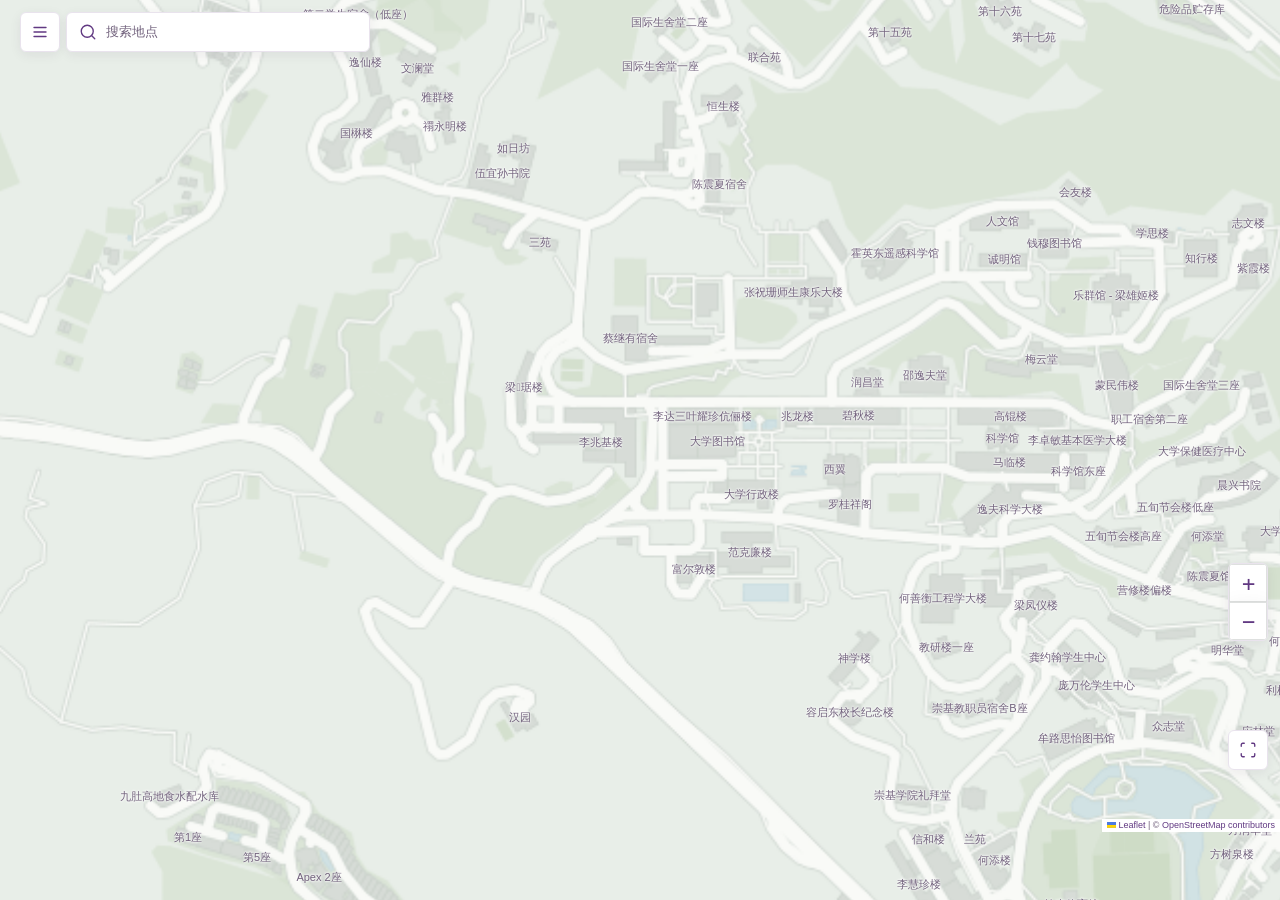
==== commit dc833717: "Add Traditional Chinese and English website versions" ====
--- a/index.html
+++ b/index.html
@@ -3,11 +3,20 @@
 <head>
   <meta charset="utf-8">
   <meta name="viewport" content="width=device-width, initial-scale=1">
+  <script src="assets/vendor/opencc-full.js?v=95b04abf136d9c28"></script>
+  <script src="assets/i18n.js?v=ad719104bc42c297"></script>
+  <script src="assets/place-names.js?v=437a23c1c039b0df"></script>
+  <script src="assets/content-i18n.js?v=70854cf335fae8ee"></script>
+  <script src="assets/map-i18n.js?v=ac7c5bf9d4056f46"></script>
+  <link rel="stylesheet" href="assets/i18n.css?v=4cece3170833afe0">
   <title>CUHK 校园指南｜香港中文大学校巴、餐厅与校园地图</title>
   <meta name="description" content="独立维护的香港中文大学（CUHK）校园指南，提供中大校巴线路与预计到站时间、餐厅营业时间、设施地点搜索及校巴总线路图。非校方官方服务，运营安排以学校最新公告为准。">
   <meta name="robots" content="index, follow, max-image-preview:large">
   <meta name="theme-color" content="#613982">
   <link rel="canonical" href="https://cuhk-campus-guide.github.io/">
+  <link rel="alternate" hreflang="zh-Hans" href="https://cuhk-campus-guide.github.io/">
+  <link rel="alternate" hreflang="zh-Hant" href="https://cuhk-campus-guide.github.io/?lang=zh-Hant">
+  <link rel="alternate" hreflang="en" href="https://cuhk-campus-guide.github.io/?lang=en">
   <link rel="icon" href="assets/favicon.svg" type="image/svg+xml">
   <meta property="og:type" content="website">
   <meta property="og:site_name" content="CUHK 校园指南">
@@ -56,7 +65,7 @@
     ]
   }
   </script>
-  <link rel="stylesheet" href="demos/ui-modes/assets/leaflet.css">
+  <link rel="stylesheet" href="demos/ui-modes/assets/leaflet.css?v=a783710282418482">
   <link rel="stylesheet" href="assets/campus_guide.css?v=ca13f6bfe8afc798">
   <style>
     :root {
@@ -1394,23 +1403,29 @@
   </section>
   <div id="loading" class="loading" hidden></div>
 
-  <script src="demos/ui-modes/assets/leaflet.js"></script>
-  <script src="data/campus_updates.js?v=20261025.2"></script>
-  <script src="data/cuhk_bus_routes.js?v=20261026.trip-anchor"></script>
-  <script src="data/eta_prediction.js?v=20261025.2"></script>
-  <script src="data/eta_model.js?v=20261026.rollback"></script>
-  <script src="data/transport_route_schemes.js?v=20261025.2"></script>
-  <script src="data/cuhk_dining_pois.js?v=20261026.1"></script>
-  <script src="demos/ui-modes/assets/lucide.js"></script>
-  <script src="assets/campus_coordinates.js?v=20261026.5"></script>
+  <script src="demos/ui-modes/assets/leaflet.js?v=db49d009c841f5ca"></script>
+  <script src="data/campus_updates.js?v=216e146471fa2f64"></script>
+  <script src="data/cuhk_bus_routes.js?v=3a29ca0e8602027c"></script>
+  <script src="data/eta_prediction.js?v=10e9b503549e6dae"></script>
+  <script src="data/eta_model.js?v=65bd79d3cf15dd3e"></script>
+  <script src="data/transport_route_schemes.js?v=1cae822168fa0e6a"></script>
+  <script src="data/cuhk_dining_pois.js?v=dd6792739d278efa"></script>
+  <script src="demos/ui-modes/assets/lucide.js?v=3411692820cb8d47"></script>
+  <script src="assets/campus_coordinates.js?v=ead9f61d55e65384"></script>
   <script src="data/campus_guide.js?v=f0caa163d0075509"></script>
-  <script src="assets/campus_guide_core.js?v=653f0753df60a9ef"></script>
+  <script src="assets/campus_guide_core.js?v=cbf0c6a6261a8c7e"></script>
   <script src="assets/campus_walkways.js?v=d353767870abbf56"></script>
   <script src="assets/mtr_arrivals.js?v=3beab2c08ec0ea3a"></script>
   <script src="assets/mtr_station.js?v=f4ecfe657445e6cd"></script>
-  <script src="assets/public_bus_arrivals.js?v=12b2c4d74c2d7d04"></script>
-  <script src="assets/campus_guide_ui.js?v=web-gps-20261113"></script>
+  <script src="assets/public_bus_arrivals.js?v=257b710c2de4297c"></script>
+  <script src="assets/campus_guide_ui.js?v=a08f688ffd514215"></script>
   <script>
+    const mapText = (text) => CUHK_MAP_I18N.text(text);
+    const mapName = (entity) => CUHK_I18N.name(entity);
+    const mapHtml = (html) => CUHK_MAP_I18N.html(html);
+    ["viewModeDock", "busRouteDock", "routeMessagePanel", "metroPanel", "map"].forEach((id) => {
+      CUHK_I18N.translateDOM(document.getElementById(id));
+    });
     const OVERPASS_ENDPOINT = "https://overpass-api.de/api/interpreter";
     const CUHK_CENTER = [22.4194, 114.2072];
     const CUHK_QUERY_BBOX = "22.4095,114.1965,22.4308,114.2168";
@@ -1475,15 +1490,16 @@
       CUHK_CAMPUS_UPDATES.venues.forEach((venue) => {
         const events = CUHK_CAMPUS_UPDATES.eventsForBuilding(venue.code);
         if (!events.length) return;
-        const html = `<strong>${escapeHtml(venue.name)} · 近期活动</strong>` + events.map((event) => `
+        const html = mapHtml(`<strong>${escapeHtml(mapName(venue))} · ${escapeHtml(mapText("近期活动"))}</strong>` + events.map((event) => `
           <div class="campus-event"><strong>${escapeHtml(event.title)}</strong>
           <div>${escapeHtml(event.dateText)}</div><div>${escapeHtml(event.venueDetail)}</div>
           ${event.access ? `<div>${escapeHtml(event.access)}</div>` : ""}
           <a href="${escapeHtml(event.sourceUrl)}" target="_blank" rel="noopener noreferrer">官方详情</a></div>
-        `).join("") + `<div>核对日期：${CUHK_CAMPUS_UPDATES.checkedAt}；入场安排以主办方为准。</div>`;
+        `).join("") + `<div>${escapeHtml(mapText("核对日期："))}${CUHK_CAMPUS_UPDATES.checkedAt}${escapeHtml(mapText("；入场安排以主办方为准。"))}</div>`);
         L.marker([venue.webCoord[1], venue.webCoord[0]], {
+          title: mapName(venue), alt: mapName(venue),
           icon: L.divIcon({ className: "activity-building-marker", html: "★", iconSize: [28, 28], iconAnchor: [14, 14] }),
-        }).bindTooltip(`${venue.name} · 活动`).bindPopup(html, { maxWidth: 330, maxHeight: 380 }).addTo(activityLayer);
+        }).bindTooltip(`${mapName(venue)} · ${mapText("活动")}`).bindPopup(html, { maxWidth: 330, maxHeight: 380 }).addTo(activityLayer);
       });
     }
     renderCampusEvents();
@@ -1620,7 +1636,7 @@
       return route.stops
         .map((id) => CUHK_BUS_DATA.stops[id])
         .filter((stop) => stop && stop.kind !== "waypoint")
-        .map((stop) => stop.name);
+        .map((stop) => mapName(stop));
     }
 
     function busVehicleLabel(route) {
@@ -1665,7 +1681,7 @@
       const items = buildMetroItems();
       metroList.innerHTML = items.length
         ? items.map(metroItemHtml).join("")
-        : `<div class="metro-empty">暂无运行中的校巴</div>`;
+        : `<div class="metro-empty">${escapeHtml(mapText("暂无运行中的校巴"))}</div>`;
       if (options.center !== false) requestAnimationFrame(centerSelectedLcdStop);
     }
 
@@ -1752,8 +1768,8 @@
         id,
         route: vehicle.route,
         label: busVehicleLabel(vehicle.route),
-        routeName: `${vehicle.route.id} · ${vehicle.route.name}`,
-        nextStopName: originDeparture && originStop ? `始发站 · ${originStop.name}` : (nextStop ? nextStop.name : "接近终点"),
+        routeName: `${vehicle.route.id} · ${mapName(vehicle.route)}`,
+        nextStopName: originDeparture && originStop ? `${mapText("始发站")} · ${mapName(originStop)}` : (nextStop ? mapName(nextStop) : mapText("接近终点")),
         etaText: busVehicleEtaText(vehicle),
         etaMinutes: Number.isFinite(busVehicleNextStopEtaMinutes(vehicle)) ? busVehicleNextStopEtaMinutes(vehicle) : 9999,
         color: vehicle.route.color,
@@ -1817,7 +1833,7 @@
           return {
             state,
             routeStopIndex: stopIndex,
-            shortName: shortLcdStopName(stop.name),
+            shortName: CUHK_I18N.language() === "en" ? mapName(stop) : mapText(shortLcdStopName(stop.name)),
           };
         })
         .filter(Boolean);
@@ -1903,9 +1919,9 @@
     }
 
     function busVehicleEtaText(vehicle) {
-      if (isOriginDepartureVehicle(vehicle)) return "即将出发";
+      if (isOriginDepartureVehicle(vehicle)) return mapText("即将出发");
       const eta = busVehicleNextStopEtaMinutes(vehicle);
-      return Number.isFinite(eta) ? CUHK_BUS_UTILS.arrivalEtaText({ status: "scheduled", etaMinutes: eta, stopIndex: -1 }) : "暂无 ETA";
+      return mapText(Number.isFinite(eta) ? CUHK_BUS_UTILS.arrivalEtaText({ status: "scheduled", etaMinutes: eta, stopIndex: -1 }) : "暂无 ETA");
     }
 
     function readableRouteTextColor(color) {
@@ -2045,9 +2061,11 @@
       buildBusStopEntries(routes).forEach((entry) => {
         busStopDisplayMarkers(entry).forEach((display) => {
           const marker = L.marker([display.coord[1], display.coord[0]], {
+            title: mapName(entry.stop),
+            alt: mapName(entry.stop),
             icon: L.divIcon({
               className: "",
-              html: `<div class="bus-stop-marker"><span>站</span></div>`,
+              html: `<div class="bus-stop-marker"><span>${escapeHtml(mapText("站"))}</span></div>`,
               iconSize: [22, 22],
               iconAnchor: [11, 11],
             }),
@@ -2063,7 +2081,7 @@
               interactive: false,
               icon: L.divIcon({
                 className: "",
-                html: `<div class="bus-stop-direction-marker" style="--route-color:${stopDirectionColor(display)}">${escapeHtml(directionGlyph)}</div>`,
+                html: `<div class="bus-stop-direction-marker" style="--route-color:${stopDirectionColor(display)}">${escapeHtml(mapText(directionGlyph))}</div>`,
                 iconSize: [22, 16],
                 iconAnchor: [-8, 14],
               }),
@@ -2099,7 +2117,7 @@
       const stopDirection = CUHK_BUS_UTILS.stopDirectionSummary(popupEntry.occurrences);
       const stopDirectionLine = stopDirection === "按线路方向"
         ? ""
-        : `<div>站点方向：${escapeHtml(stopDirection)}</div>`;
+        : `<div>${escapeHtml(mapText("站点方向："))}${escapeHtml(mapText(stopDirection))}</div>`;
       const scheduledArrivals = CUHK_BUS_UTILS.nextStopArrivals(popupEntry.occurrences)
         .filter((arrival) => arrival.status === "scheduled");
       const routeRows = scheduledArrivals
@@ -2107,33 +2125,33 @@
           const route = arrival.route;
           const directions = routeMap.get(route.id)?.directions || new Set();
           const directionText = arrival.direction
-            ? ` · ${arrival.direction}`
-            : (directions.size ? ` · ${[...directions].join(" / ")}` : "");
+            ? ` · ${mapText(arrival.direction)}`
+            : (directions.size ? ` · ${[...directions].map(mapText).join(" / ")}` : "");
           const vehicles = CUHK_BUS_UTILS.activeVehicles(route).length;
-          const vehicleText = vehicles ? ` · 当前估算 ${vehicles.toLocaleString("zh-CN")} 辆` : "";
-          const arrivalText = CUHK_BUS_UTILS.stopArrivalSummary(arrival);
+          const vehicleText = vehicles ? ` · ${mapText(`当前估算 ${vehicles.toLocaleString("zh-CN")} 辆`)}` : "";
+          const arrivalText = mapText(CUHK_BUS_UTILS.stopArrivalSummary(arrival));
           const confidence = CUHK_BUS_UTILS.routeStopEtaConfidence(route, arrival.stopIndex);
           return `
-            <div><strong>校巴 ${escapeHtml(route.id)}</strong> ${escapeHtml(route.name)}${escapeHtml(directionText)}${escapeHtml(vehicleText)}</div>
-            <div>${escapeHtml(arrivalText)} · ${escapeHtml(confidence.shortLabel)}</div>
-            <div>${escapeHtml(route.service)} · ${escapeHtml(CUHK_BUS_UTILS.scheduleSummary(route))}</div>
+            <div><strong>${escapeHtml(mapText("校巴"))} ${escapeHtml(route.id)}</strong> ${escapeHtml(mapName(route))}${escapeHtml(directionText)}${escapeHtml(vehicleText)}</div>
+            <div>${escapeHtml(arrivalText)} · ${escapeHtml(mapText(confidence.shortLabel))}</div>
+            <div>${escapeHtml(mapText(route.service))} · ${escapeHtml(mapText(CUHK_BUS_UTILS.scheduleSummary(route)))}</div>
           `;
         })
         .join("");
       const emptyLine = scheduledArrivals.length ? "" : "<div>当前没有预计会经过本站的班次</div>";
       const periodHint = CUHK_BUS_UTILS.servicePeriodHint();
-      const periodLine = periodHint ? `<div>提示：${escapeHtml(periodHint)}</div>` : "";
-      return `
-        <strong>${escapeHtml(popupEntry.stop.name)}</strong>
+      const periodLine = periodHint ? `<div>${escapeHtml(mapText("提示："))}${escapeHtml(mapText(periodHint))}</div>` : "";
+      return mapHtml(`
+        <strong>${escapeHtml(mapName(popupEntry.stop))}</strong>
         <div>校巴站点</div>
         ${stopDirectionLine}
         ${periodLine}
         ${CUHK_CAMPUS_UPDATES.noticesForStop(popupEntry.id).map((notice) => `<div class="campus-event">${escapeHtml(notice.text)}${notice.coordinateStatus === "existing_school_bus_stop" ? "" : "<br>临时站精确坐标待确认，请按现场站牌候车。"}<br><a href="${escapeHtml(notice.sourceUrl)}" target="_blank" rel="noopener noreferrer">交通处原公告</a></div>`).join("")}
         ${CUHK_CAMPUS_UPDATES.serviceAlerts.filter((alert) => popupEntry.occurrences.some((item) => CUHK_CAMPUS_UPDATES.suspensionForRoute(item.route.id)?.id === alert.id)).map((alert) => `<div class="campus-event">${escapeHtml(alert.text)}</div>`).join("")}
-        <div>预计经过：${scheduledArrivals.length.toLocaleString("zh-CN")} 条线路</div>
+        <div>${escapeHtml(mapText(`预计经过：${scheduledArrivals.length.toLocaleString("zh-CN")} 条线路`))}</div>
         ${emptyLine}
         ${routeRows}
-      `;
+      `);
     }
 
     function renderGpsRouteOptions() {
@@ -2928,18 +2946,18 @@
         lineJoin: "round"
       }).addTo(layer);
 
-      line.bindPopup(() => `
-        <strong>校巴 ${escapeHtml(route.id)} · ${escapeHtml(route.name)}</strong>
-        <div>${escapeHtml(route.service)}</div>
-        <div>方向：${escapeHtml(routeDirection)}</div>
-        <div>可信度：${escapeHtml(CUHK_BUS_UTILS.routeEtaConfidence(route).label)}</div>
-        ${CUHK_BUS_UTILS.servicePeriodHint() ? `<div>提示：${escapeHtml(CUHK_BUS_UTILS.servicePeriodHint())}</div>` : ""}
-        <div>时刻：${escapeHtml(CUHK_BUS_UTILS.scheduleSummary(route))}</div>
-        <div>估算运行：${escapeHtml(String(route.schedule && route.schedule.estimatedTripMinutes || "未知"))} 分钟</div>
+      line.bindPopup(() => mapHtml(`
+        <strong>${escapeHtml(mapText("校巴"))} ${escapeHtml(route.id)} · ${escapeHtml(mapName(route))}</strong>
+        <div>${escapeHtml(mapText(route.service))}</div>
+        <div>${escapeHtml(mapText("方向："))}${escapeHtml(mapText(routeDirection))}</div>
+        <div>${escapeHtml(mapText("可信度："))}${escapeHtml(mapText(CUHK_BUS_UTILS.routeEtaConfidence(route).label))}</div>
+        ${CUHK_BUS_UTILS.servicePeriodHint() ? `<div>${escapeHtml(mapText("提示："))}${escapeHtml(mapText(CUHK_BUS_UTILS.servicePeriodHint()))}</div>` : ""}
+        <div>${escapeHtml(mapText("时刻："))}${escapeHtml(mapText(CUHK_BUS_UTILS.scheduleSummary(route)))}</div>
+        <div>${escapeHtml(mapText("估算运行："))}${escapeHtml(mapText(String(route.schedule && route.schedule.estimatedTripMinutes || "未知")))} ${escapeHtml(mapText("分钟"))}</div>
         <div><a href="${escapeHtml(CUHK_BUS_UTILS.scheduleSourceUrl(route))}" target="_blank" rel="noopener">官方时刻表</a></div>
         ${routeReportsHtml(route)}
         <div>${routeStopNames(route).map(escapeHtml).join(" → ")}</div>
-      `);
+      `));
 
       const labelIndex = Math.floor((latLngs.length - 1) / 2);
       L.marker(latLngs[labelIndex], {
@@ -2971,8 +2989,8 @@
           const originStop = originStopInfo && originStopInfo.stop;
           const originDeparture = isOriginDepartureVehicle(vehicle);
           const nextStopText = originDeparture
-            ? `始发站 · ${originStop ? originStop.name : "始发站"}`
-            : (nextStopInfo && nextStopInfo.stop ? nextStopInfo.stop.name : "接近终点");
+            ? (originStop ? mapName(originStop) : mapText("始发站"))
+            : (nextStopInfo && nextStopInfo.stop ? mapName(nextStopInfo.stop) : mapText("接近终点"));
           const etaText = busVehicleEtaText(vehicle);
           const routeConfidence = CUHK_BUS_UTILS.routeEtaConfidence(route);
           const nextEvidence = nextStopInfo && Number.isInteger(nextStopInfo.stopIndex)
@@ -2986,15 +3004,15 @@
               html: `<div class="bus-vehicle-marker" style="--route-color:${route.color}; --vehicle-bearing:${vehicle.bearing}deg; --label-bearing:${-vehicle.bearing}deg"><span class="bus-vehicle-label${vehicleLabel.length > 2 ? ' long' : ''}">${escapeHtml(vehicleLabel)}</span></div>`,
               iconSize: [34, 34], iconAnchor: [17, 17], popupAnchor:[0,-18],
           });
-          const marker = vehicleMarkers.get(markerId) || L.marker([vehicle.coord[1], vehicle.coord[0]], { icon:vehicleIcon, zIndexOffset:900 }).addTo(busVehiclesLayer);
+          const marker = vehicleMarkers.get(markerId) || L.marker([vehicle.coord[1], vehicle.coord[0]], { icon:vehicleIcon, zIndexOffset:900, title: `${vehicleLabel} · ${mapName(route)}`, alt: `${vehicleLabel} · ${mapName(route)}` }).addTo(busVehiclesLayer);
           marker.setLatLng([vehicle.coord[1], vehicle.coord[0]]).setIcon(vehicleIcon);
           vehicleMarkers.set(markerId, marker);
-          const vehiclePopupHtml = `
-            <div class="vehicle-popup"><div class="vehicle-popup-heading"><span style="background:${route.color}">${escapeHtml(vehicleLabel)}</span><strong>${escapeHtml(route.name)}</strong></div>
-            <small>${escapeHtml(originDeparture ? "始发站" : "下一站")}</small><div class="vehicle-popup-next"><strong>${escapeHtml(nextStopText.replace(/^始发站 · /, ''))}</strong><b>${escapeHtml(etaText)}</b></div>
+          const vehiclePopupHtml = mapHtml(`
+            <div class="vehicle-popup"><div class="vehicle-popup-heading"><span style="background:${route.color}">${escapeHtml(vehicleLabel)}</span><strong>${escapeHtml(mapName(route))}</strong></div>
+            <small>${escapeHtml(mapText(originDeparture ? "始发站" : "下一站"))}</small><div class="vehicle-popup-next"><strong>${escapeHtml(nextStopText)}</strong><b>${escapeHtml(etaText)}</b></div>
             <small>时刻表估算 · 非实时 GPS</small>
-            <details><summary>班次详情</summary><div>发车 ${escapeHtml(CUHK_BUS_UTILS.formatTime(vehicle.departure))}</div><div>可信度：${escapeHtml(routeConfidence.label)}</div>${nextEvidence ? `<div>站段依据：${escapeHtml(nextEvidence)}</div>` : ''}${periodHint ? `<div>${escapeHtml(periodHint)}</div>` : ''}<div>${routeStopNames(route).map(escapeHtml).join(" → ")}</div></details></div>
-          `;
+            <details><summary>班次详情</summary><div>${escapeHtml(mapText("发车"))} ${escapeHtml(CUHK_BUS_UTILS.formatTime(vehicle.departure))}</div><div>${escapeHtml(mapText("可信度："))}${escapeHtml(mapText(routeConfidence.label))}</div>${nextEvidence ? `<div>${escapeHtml(mapText("站段依据："))}${escapeHtml(mapText(nextEvidence))}</div>` : ''}${periodHint ? `<div>${escapeHtml(mapText(periodHint))}</div>` : ''}<div>${routeStopNames(route).map(escapeHtml).join(" → ")}</div></details></div>
+          `);
           if (marker.getPopup()) {
             const expanded = marker.getPopup().getElement()?.querySelector('details')?.open;
             marker.setPopupContent(vehiclePopupHtml);
@@ -3035,7 +3053,8 @@
     }
 
     function readableName(tags) {
-      return tags.name || tags["name:zh"] || tags["name:en"] || tags.brand || tags.operator || "未命名地点";
+      const curated = tags.curated_id && CUHK_GUIDE_CORE.search("", "dining").find(item => item.id === tags.curated_id);
+      return mapName(curated || { name: tags.name || tags["name:zh"] || tags["name:en"] || tags.brand || tags.operator || "未命名地点", english: tags["name:en"] });
     }
 
     function poiCategory(tags) {
@@ -3082,21 +3101,22 @@
       const tags = tagsOf(feature);
       const coords = feature.geometry.coordinates;
       const marker = L.marker([coords[1], coords[0]], {
+        title: readableName(tags), alt: readableName(tags),
         icon: L.divIcon({
           className: "",
-          html: `<div class="poi-marker poi-${category.marker}" style="--poi-color:${category.color}"><span class="poi-marker-glyph">${escapeHtml(category.glyph)}</span></div>`,
+          html: `<div class="poi-marker poi-${category.marker}" style="--poi-color:${category.color}"><span class="poi-marker-glyph">${escapeHtml(mapText(category.glyph))}</span></div>`,
           iconSize: [22, 22],
           iconAnchor: [11, 11]
         })
       });
 
-      marker.bindPopup(`
+      marker.bindPopup(mapHtml(`
         <strong>${escapeHtml(readableName(tags))}</strong>
         <div>${escapeHtml(category.label)}</div>
         ${tags.floor ? `<div>${escapeHtml(tags.floor)}</div>` : ""}
-        ${tags.opening_hours ? `<div>营业时间：${escapeHtml(tags.opening_hours)}</div>` : ""}
+        ${tags.opening_hours ? `<div>${escapeHtml(mapText("营业时间："))}${escapeHtml(mapText(tags.opening_hours))}</div>` : ""}
         ${tags.access_note ? `<div>${escapeHtml(tags.access_note)}</div>` : ""}
-      `, { closeButton: false });
+      `), { closeButton: false });
       marker.on("click", () => {
         const id = tags.curated_id || tags["@id"];
         const item = CUHK_GUIDE_CORE.search("", "dining").find(candidate => candidate.id === id);
--- a/assets/i18n.css
+++ b/assets/i18n.css
@@ -0,0 +1,12 @@
+.cuhk-language-picker{display:flex;align-items:center;gap:10px;min-width:0;color:inherit;font:inherit;letter-spacing:0}
+.cuhk-language-picker>span{font-size:13px;flex:none}
+.cuhk-language-select{min-width:0;max-width:200px;width:100%;min-height:42px;border:1px solid var(--line,#e4dbe9);border-radius:6px;padding:8px 28px 8px 10px;background:var(--paper,#fff);color:var(--ink,#613982);font:inherit;font-size:14px;letter-spacing:0;cursor:pointer}
+.cuhk-language-select:focus-visible{outline:3px solid #e8b731;outline-offset:2px}
+.cuhk-language-select:disabled{opacity:.5;cursor:default}
+.guide-menu .cuhk-language-picker{padding:8px 0 14px}.guide-menu .cuhk-language-select{max-width:none;flex:1}
+html[lang="en"] .guide-menu-brand>span{display:none}
+html[lang="en"] .guide-tabs{overflow-x:auto;justify-content:flex-start}
+html[lang="en"] .guide-tabs button{flex:none;white-space:nowrap}
+html[lang="en"] .guide-result-copy strong,html[lang="en"] .guide-detail-body h2,html[lang="en"] .vehicle-popup strong{overflow-wrap:anywhere}
+html[lang="en"] .guide-map-label{font-size:10px;white-space:nowrap;overflow:hidden;text-overflow:ellipsis}
+html[lang="en"] .guide-menu button,html[lang="en"] .guide-menu a{min-width:0;white-space:normal;line-height:1.35}
